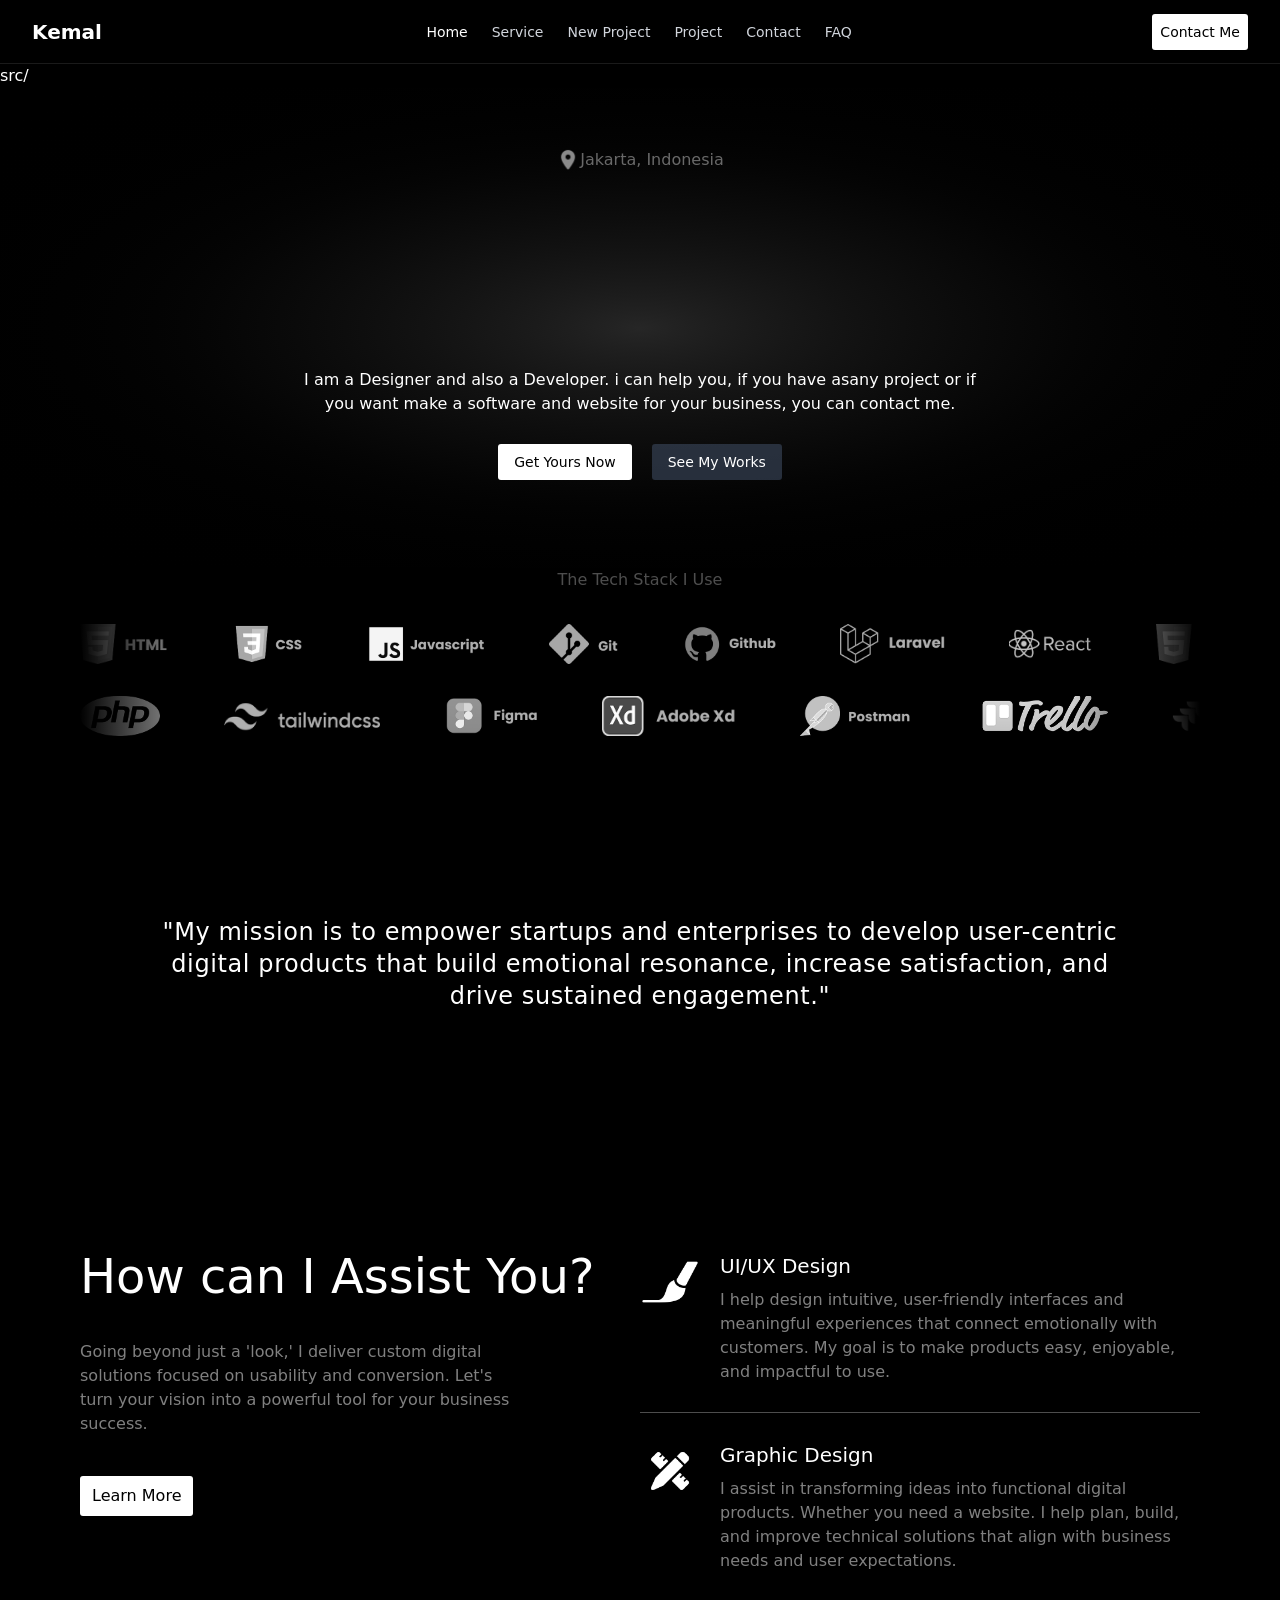
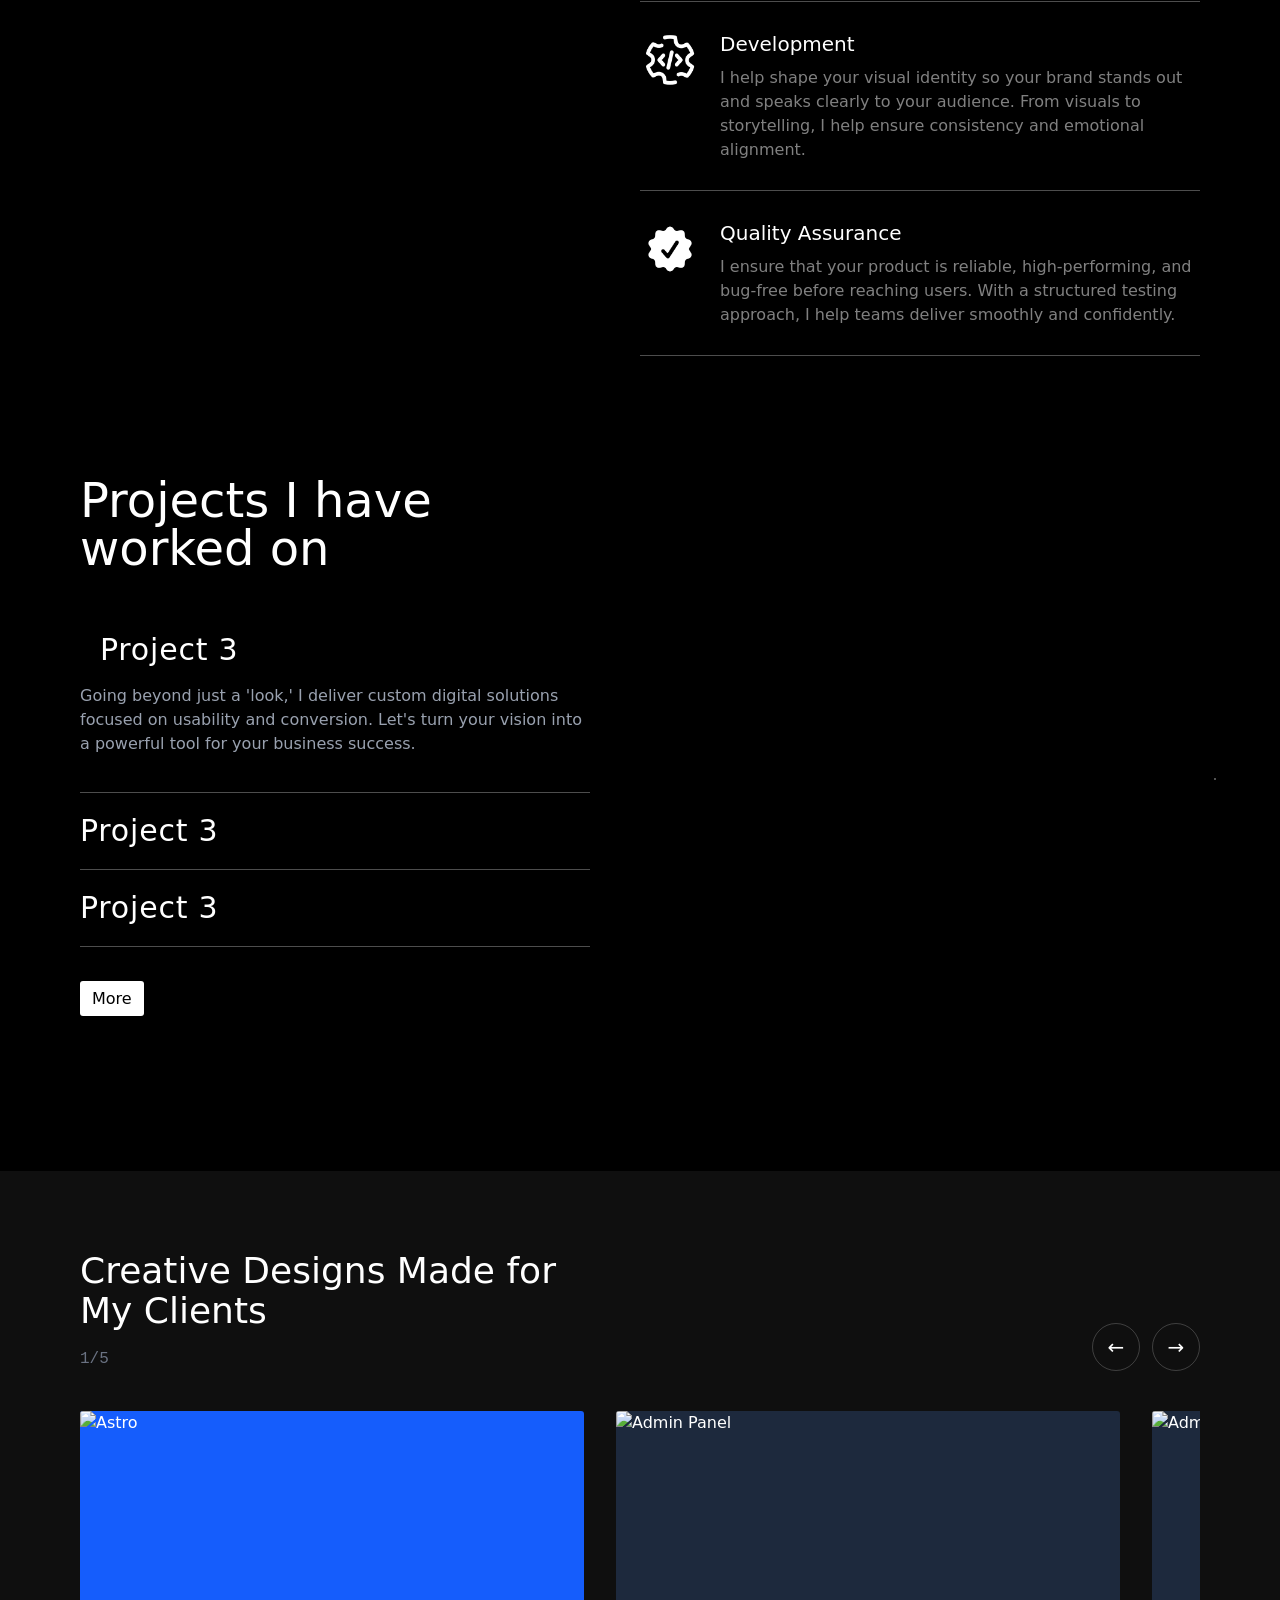
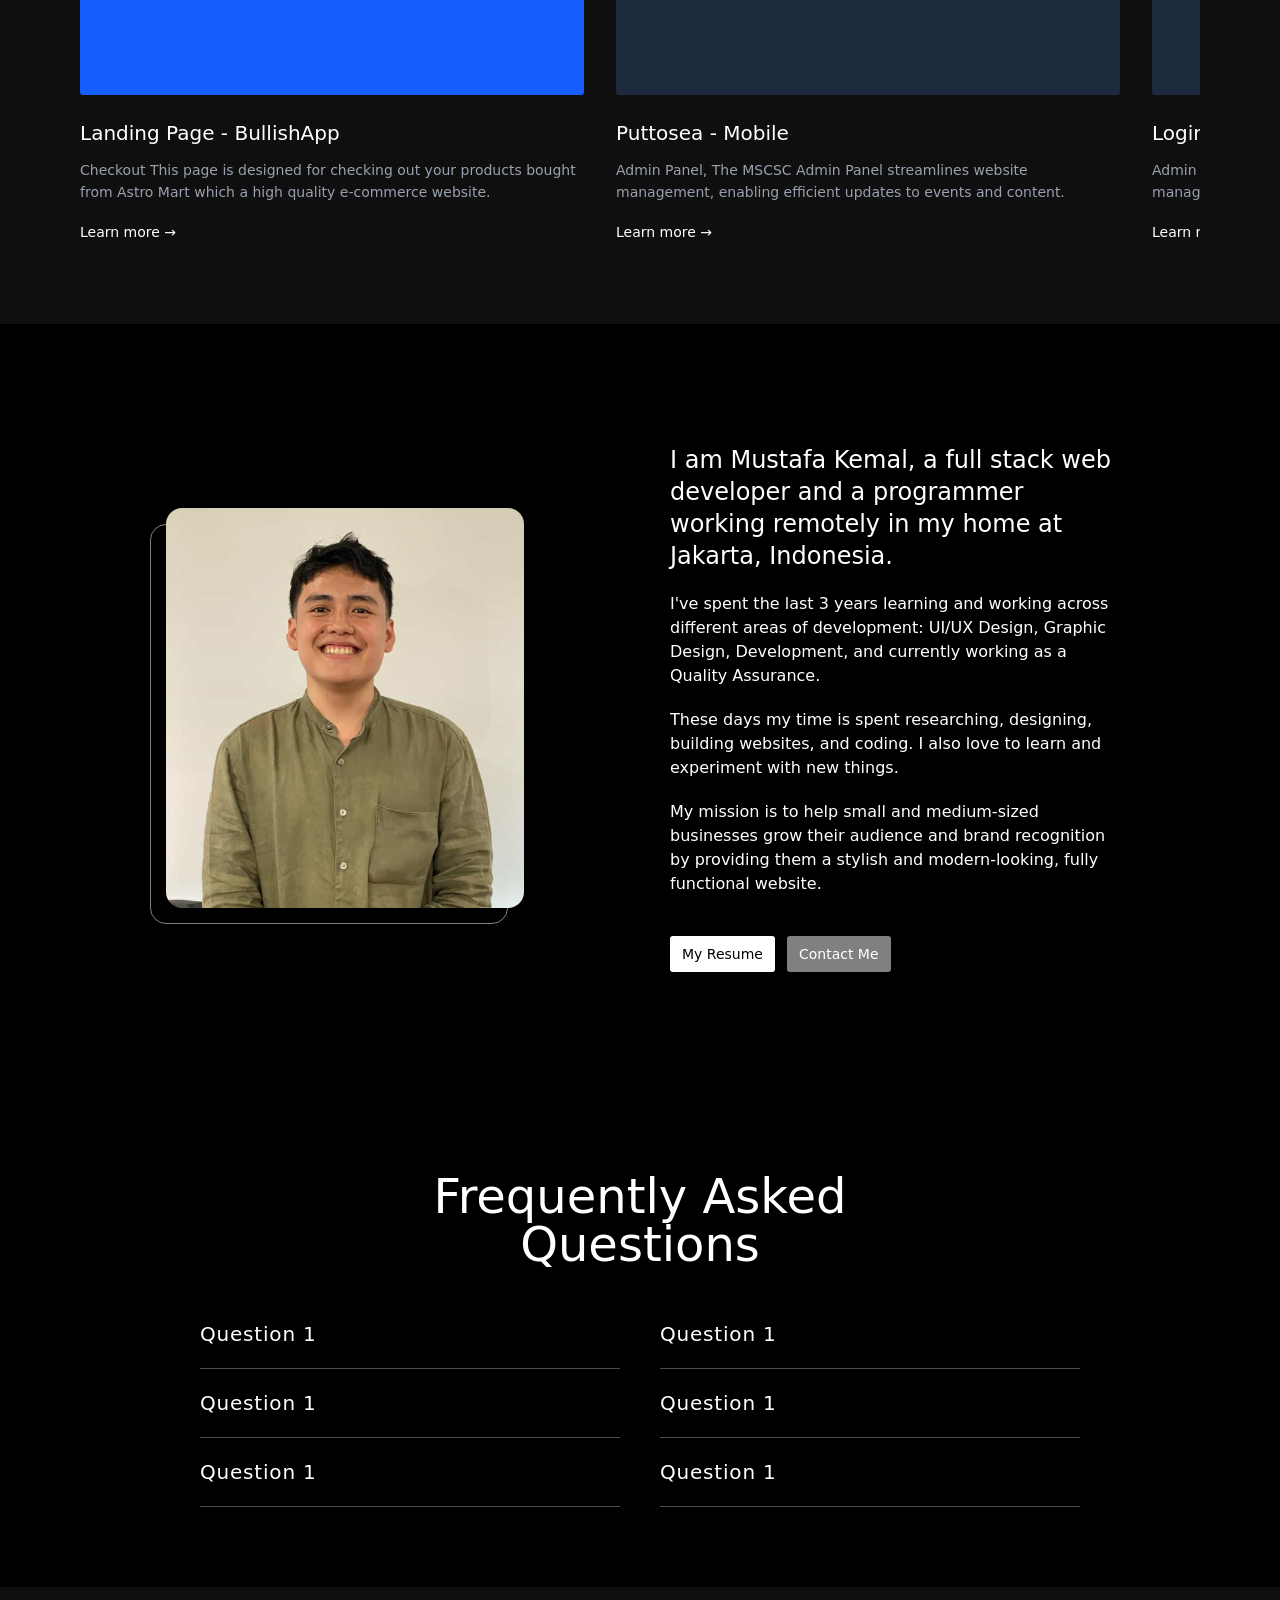
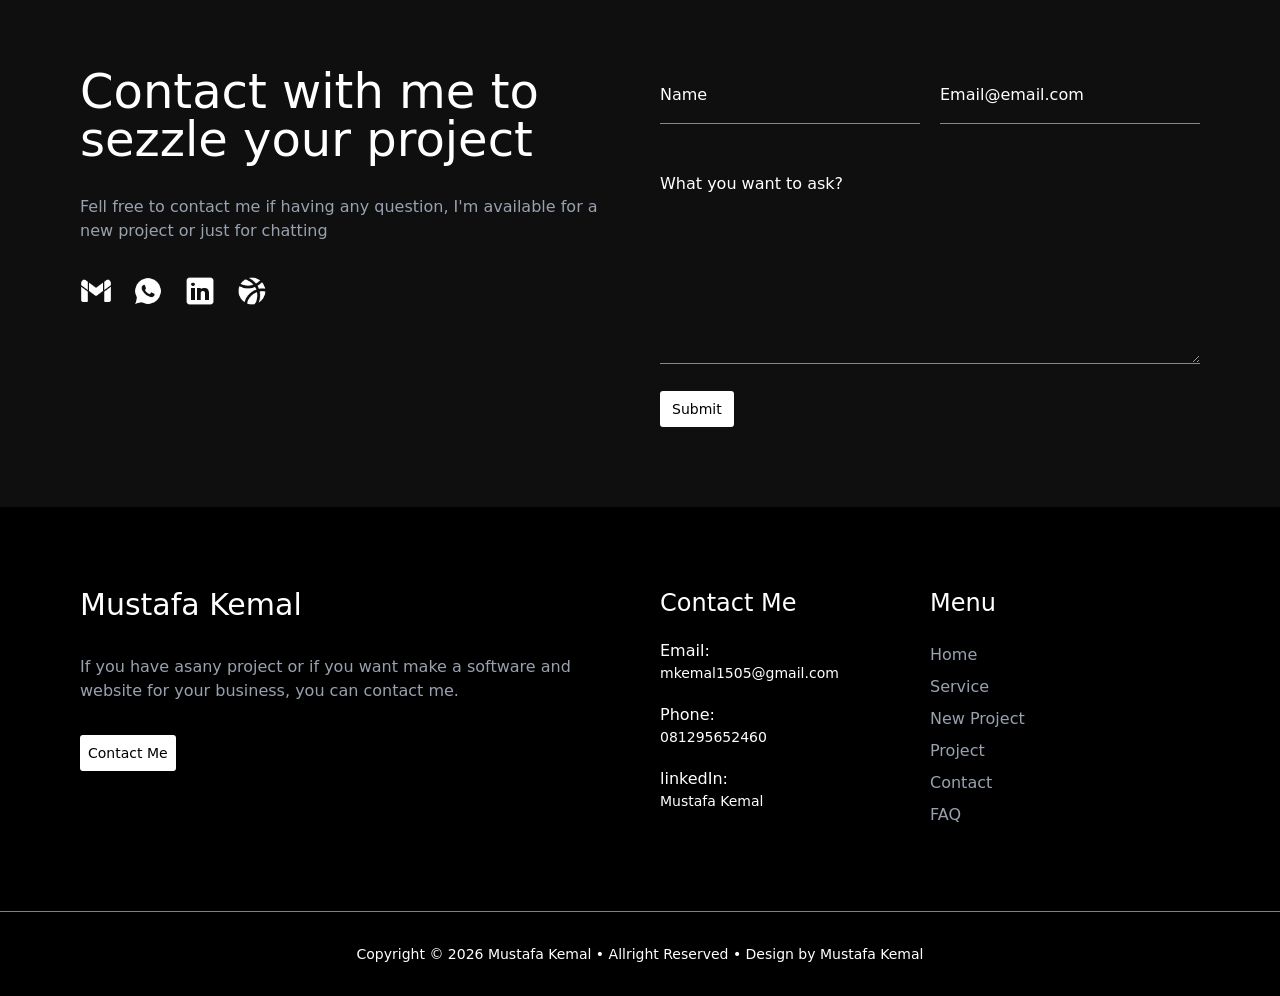
==== index.html @ a9ac3482 "memindahkan index keluar dari folder src" ====
<!doctype html>
<html>
  <head>
    <meta charset="UTF-8" />
    <meta name="viewport" content="width=device-width, initial-scale=1.0" />
    <link href="src/output.css" rel="stylesheet" />
    <link
      rel="stylesheet"
      href="/node_modules/owl.carousel/dist/assets/owl.carousel.min.css"
    />
  </head>
  <body class="bg-black text-white">
    <!-- nav -->
    <nav
      class="sticky top-0 z-20 bg-black after:pointer-events-none after:absolute after:inset-x-0 after:bottom-0 after:h-px after:bg-white/10"
    >
      <div class="mx-auto max-w-7xl px-2 sm:px-6 lg:px-8">
        <div class="relative flex h-16 items-center justify-between">
          <div class="absolute inset-y-0 left-0 flex items-center sm:hidden">
            <!-- Mobile menu button-->
            <button
              type="button"
              command="--toggle"
              commandfor="mobile-menu"
              class="relative inline-flex items-center justify-center rounded-md p-2 text-gray-400 hover:bg-white/5 hover:text-white focus:outline-2 focus:-outline-offset-1 focus:outline-indigo-500"
            >
              <span class="absolute -inset-0.5"></span>
              <span class="sr-only">Open main menu</span>
              <svg
                viewBox="0 0 24 24"
                fill="none"
                stroke="currentColor"
                stroke-width="1.5"
                data-slot="icon"
                aria-hidden="true"
                class="size-6 in-aria-expanded:hidden"
              >
                <path
                  d="M3.75 6.75h16.5M3.75 12h16.5m-16.5 5.25h16.5"
                  stroke-linecap="round"
                  stroke-linejoin="round"
                />
              </svg>
              <svg
                viewBox="0 0 24 24"
                fill="none"
                stroke="currentColor"
                stroke-width="1.5"
                data-slot="icon"
                aria-hidden="true"
                class="size-6 not-in-aria-expanded:hidden"
              >
                <path
                  d="M6 18 18 6M6 6l12 12"
                  stroke-linecap="round"
                  stroke-linejoin="round"
                />
              </svg>
            </button>
          </div>
          <div
            class="flex flex-1 items-center justify-center sm:items-center sm:justify-between"
          >
            <div
              class="flex shrink-0 items-center text-white font-bold text-xl"
            >
              Kemal
            </div>
            <div class="hidden sm:ml-6 sm:block">
              <div class="flex items-center">
                <!-- Current: "bg-gray-950/50 text-white", Default: "text-gray-300 hover:bg-white/5 hover:text-white" -->
                <a
                  href="#"
                  aria-current="page"
                  class="hover:border-b border-transparent hover:border-gray-500 px-3 py-2 text-sm font-medium text-white hover:bg-white/5 hover:text-white"
                  >Home</a
                >
                <a
                  href="#"
                  class="hover:border-b border-transparent hover:border-gray-500 px-3 py-2 text-sm font-medium text-gray-300 hover:bg-white/5 hover:text-white"
                  >Service</a
                >
                <a
                  href="#"
                  class="hover:border-b border-transparent hover:border-gray-500 px-3 py-2 text-sm font-medium text-gray-300 hover:bg-white/5 hover:text-white"
                  >New Project</a
                >
                <a
                  href="#"
                  class="hover:border-b border-transparent hover:border-gray-500 px-3 py-2 text-sm font-medium text-gray-300 hover:bg-white/5 hover:text-white"
                  >Project</a
                >
                <a
                  href="#"
                  class="hover:border-b border-transparent hover:border-gray-500 px-3 py-2 text-sm font-medium text-gray-300 hover:bg-white/5 hover:text-white"
                  >Contact</a
                >
                <a
                  href="#"
                  class="hover:border-b border-transparent hover:border-gray-500 px-3 py-2 text-sm font-medium text-gray-300 hover:bg-white/5 hover:text-white"
                  >FAQ</a
                >
              </div>
            </div>
            <button
              class="hidden sm:flex items-center justify-center px-2 py-2 text-sm rounded-[3px] bg-white text-black hover:bg-white/50 hover:text-white cursor-pointer"
            >
              Contact Me
            </button>
          </div>
        </div>
      </div>

      <el-disclosure
        id="mobile-menu"
        hidden
        class="absolute bg-black left-0 right-0 top-full z-20 block sm:hidden transition transition-discrete [--anchor-gap:--spacing(2)] data-closed:scale-95 data-closed:transform data-closed:opacity-0 data-enter:duration-100 data-enter:ease-out data-leave:duration-75 data-leave:ease-in"
      >
        <div class="space-y-1 px-2 pt-2 pb-3">
          <!-- Current: "bg-gray-950/50 text-white", Default: "text-gray-300 hover:bg-white/5 hover:text-white" -->
          <a
            href="#"
            aria-current="page"
            class="block border-b-2 border-gray-500 px-3 py-2 text-base font-medium text-white"
            >Dashboard</a
          >
          <a
            href="#"
            class="block px-3 py-2 text-base font-medium text-gray-300 hover:bg-white/5 hover:text-white"
            >Team</a
          >
          <a
            href="#"
            class="block px-3 py-2 text-base font-medium text-gray-300 hover:bg-white/5 hover:text-white"
            >Projects</a
          >
          <a
            href="#"
            class="block px-3 py-2 text-base font-medium text-gray-300 hover:bg-white/5 hover:text-white"
            >Calendar</a
          >
          <hr />
          <div
            class="rounded-[3px] text-center px-3 py-2 mt-3 bg-gray-700 text-white"
          >
            Contact Me
          </div>
        </div>
      </el-disclosure>
    </nav>
    <!-- header -->
    <header>
      src/
      <!-- Hero -->
      <section>
        <div class="bg-intro bg-radial from-white/15 to-black py-15 px-3.5">
          <div class="location flex items-center justify-center">
            <img class="h-6 w-6" src="src/images/loc.png" alt="location-icon" />
            <h5 class="opacity-40 font-light">Jakarta, Indonesia</h5>
          </div>
          <div class="intro flex flex-col justify-center w-full">
            <h1
              class="sm:text-7xl text-5xl text-center min-h-[2.5em] flex items-center justify-center"
              id="title-intro"
            ></h1>
            <p class="text-center font-thin sm:w-2xl mx-auto mt-4">
              I am a Designer and also a Developer. i can help you, if you have
              asany project or if you want make a software and website for your
              business, you can contact me.
            </p>
          </div>
          <div class="btn-cta flex justify-center gap-5 py-7">
            <button
              class="px-4 py-2 text-sm bg-white text-black rounded-[3px] hover:bg-white/70 cursor-pointer"
            >
              Get Yours Now
            </button>
            <button
              class="px-4 py-2 text-sm rounded-[3px] bg-gray-700/70 text-white hover:bg-gray-600 cursor-pointer"
            >
              See My Works
            </button>
          </div>
        </div>
      </section>
      <!-- Infinite Auto Scroll -->
      <h1 class="items-center flex justify-center opacity-30 font-light mb-8">
        The Tech Stack I Use
      </h1>
      <div
        class="relative flex space-x-16 overflow-hidden group mb-8 mx-10 sm:mx-20"
      >
        <!-- EFEK KABUR KIRI -->
        <div
          class="absolute inset-y-0 left-0 w-32 bg-linear-to-r from-black to-transparent z-10"
        ></div>
        <div
          class="carousel flex space-x-16 animate-loop-scroll group-hover:paused"
        >
          <img class="h-10 max-w-none" src="src/images/html.png" alt="" />
          <img class="h-10 max-w-none" src="src/images/css.png" alt="" />
          <img class="h-10 max-w-none" src="src/images/js.png" alt="" />
          <img class="h-10 max-w-none" src="src/images/git.png" alt="" />
          <img class="h-10 max-w-none" src="src/images/github.png" alt="" />
          <img class="h-10 max-w-none" src="src/images/laravel.png" alt="" />
          <img class="h-10 max-w-none" src="src/images/react.png" alt="" />
        </div>
        <div
          class="carousel flex space-x-16 animate-loop-scroll group-hover:paused"
        >
          <img class="h-10 max-w-none" src="src/images/html.png" alt="" />
          <img class="h-10 max-w-none" src="src/images/css.png" alt="" />
          <img class="h-10 max-w-none" src="src/images/js.png" alt="" />
          <img class="h-10 max-w-none" src="src/images/git.png" alt="" />
          <img class="h-10 max-w-none" src="src/images/github.png" alt="" />
          <img class="h-10 max-w-none" src="src/images/laravel.png" alt="" />
          <img class="h-10 max-w-none" src="src/images/react.png" alt="" />
        </div>

        <!-- EFEK KABUR KANAN -->
        <div
          class="absolute inset-y-0 right-0 w-32 bg-linear-to-l from-black to-transparent z-10"
        ></div>
      </div>
      <div
        class="relative flex space-x-16 overflow-hidden group mb-5 mx-10 sm:mx-20"
      >
        <!-- EFEK KABUR KIRI -->
        <div
          class="absolute inset-y-0 left-0 w-32 bg-linear-to-r from-black to-transparent z-10"
        ></div>
        <div
          class="carousel flex space-x-16 animate-loop-back group-hover:paused"
        >
          <img class="h-10 max-w-none" src="src/images/php.png" alt="" />
          <img class="h-10 max-w-none" src="src/images/tailwind.png" alt="" />
          <img class="h-10 max-w-none" src="src/images/figma.png" alt="" />
          <img class="h-10 max-w-none" src="src/images/xd.png" alt="" />
          <img class="h-10 max-w-none" src="src/images/postman.png" alt="" />
          <img class="h-10 max-w-none" src="src/images/trello.png" alt="" />
          <img class="h-10 max-w-none" src="src/images/jira.png" alt="" />
        </div>
        <div
          class="carousel flex space-x-16 animate-loop-back group-hover:paused"
        >
          <img class="h-10 max-w-none" src="src/images/php.png" alt="" />
          <img class="h-10 max-w-none" src="src/images/tailwind.png" alt="" />
          <img class="h-10 max-w-none" src="src/images/figma.png" alt="" />
          <img class="h-10 max-w-none" src="src/images/xd.png" alt="" />
          <img class="h-10 max-w-none" src="src/images/postman.png" alt="" />
          <img class="h-10 max-w-none" src="src/images/trello.png" alt="" />
          <img class="h-10 max-w-none" src="src/images/jira.png" alt="" />
        </div>
        <!-- EFEK KABUR KANAN -->
        <div
          class="absolute inset-y-0 right-0 w-32 bg-linear-to-l from-black to-transparent z-10"
        ></div>
      </div>
    </header>
    <!-- Purpose -->
    <section>
      <div class="flex justify-center py-15 px-15 sm:px-40 sm:py-40">
        <h1
          class="text-2xl font-extralight text-center tracking-wide text-white"
        >
          "My mission is to empower startups and enterprises to develop
          user-centric digital products that build emotional resonance, increase
          satisfaction, and drive sustained engagement."
        </h1>
      </div>
    </section>
    <!-- Services -->
    <section class="my-20">
      <article class="grid grid-cols-1 md:grid-cols-2 px-20">
        <section class="assist row-span-4">
          <h1 class="text-5xl font-medium">How can I Assist You?</h1>
          <div class="my-10">
            <p class="max-w-md mb-10 font-light text-white/50">
              Going beyond just a 'look,' I deliver custom digital solutions
              focused on usability and conversion. Let's turn your vision into a
              powerful tool for your business success.
            </p>
            <button
              class="bg-white text-black px-3 py-2 rounded-[3px] hover:bg-white/50 hover:text-white cursor-pointer"
            >
              Learn More
            </button>
          </div>
        </section>
        <section class="assist1 sm:flex gap-5 border-b border-b-white/30">
          <img
            class="h-15 mx-auto mb-4"
            src="src/images/icon/design.png"
            alt=""
          />
          <div class="desc">
            <h2 class="text-xl mb-2 text-center sm:text-start">UI/UX Design</h2>
            <p
              class="assist-desc text-center sm:text-start font-light text-white/50 mb-7"
            >
              I help design intuitive, user-friendly interfaces and meaningful
              experiences that connect emotionally with customers. My goal is to
              make products easy, enjoyable, and impactful to use.
            </p>
          </div>
        </section>
        <section class="assist2 sm:flex gap-5 border-b border-b-white/30 mt-7">
          <img
            class="h-15 mx-auto mb-4"
            src="src/images/icon/graphic.png"
            alt=""
          />
          <div class="desc">
            <h2 class="text-xl mb-2 text-center sm:text-start">
              Graphic Design
            </h2>
            <p
              class="assist-desc text-center sm:text-start font-light text-white/50 mb-7"
            >
              I assist in transforming ideas into functional digital products.
              Whether you need a website. I help plan, build, and improve
              technical solutions that align with business needs and user
              expectations.
            </p>
          </div>
        </section>
        <section class="assist3 sm:flex gap-5 border-b border-b-white/30 mt-7">
          <img class="h-15 mx-auto mb-4" src="src/images/icon/dev.png" alt="" />
          <div class="desc">
            <h2 class="text-xl mb-2 text-center sm:text-start">Development</h2>
            <p
              class="assist-desc text-center sm:text-start font-light text-white/50 mb-7"
            >
              I help shape your visual identity so your brand stands out and
              speaks clearly to your audience. From visuals to storytelling, I
              help ensure consistency and emotional alignment.
            </p>
          </div>
        </section>
        <section class="assist4 sm:flex gap-5 border-b border-b-white/30 mt-7">
          <img
            class="h-15 mx-auto mb-4"
            src="src/images/icon/qualified.png"
            alt=""
          />
          <div class="desc">
            <h2 class="text-xl mb-2 text-center sm:text-start">
              Quality Assurance
            </h2>
            <p
              class="assist-desc text-center sm:text-start font-light text-white/50 mb-7"
            >
              I ensure that your product is reliable, high-performing, and
              bug-free before reaching users. With a structured testing
              approach, I help teams deliver smoothly and confidently.
            </p>
          </div>
        </section>
      </article>
    </section>
    <!-- Project -->
    <section class="project my-30 px-20">
      <article class="grid grid-cols-1 md:grid-cols-2 gap-5">
        <section class="sm:pr-10">
          <h2 class="text-5xl font-medium mb-10">Projects I have worked on</h2>
          <ul class="list-project">
            <li class="py-5 border-b border-b-white/30">
              <!-- Area Klik -->
              <div
                class="list ml-5 cursor-pointer font-extralight tracking-wider hover:font-medium transition-all duration-300 ease-in-out"
                data-img="src/images/Desktop - 1.jpg"
              >
                <span class="text-3xl">Project 3</span>
              </div>

              <!-- Area Konten (Gunakan transition-all dan duration) -->
              <div
                class="desc overflow-hidden h-fit py-4 transition-all duration-300 ease-in-out"
              >
                <p class="text-gray-400">
                  Going beyond just a 'look,' I deliver custom digital solutions
                  focused on usability and conversion. Let's turn your vision
                  into a powerful tool for your business success.
                </p>
              </div>
            </li>
            <li class="py-5 border-b border-b-white/30">
              <!-- Area Klik -->
              <div
                class="list cursor-pointer font-extralight tracking-wider hover:font-medium transition-all duration-300 ease-in-out"
                data-img="src/images/Dribbble shot HD - 1.png"
              >
                <span class="text-3xl">Project 3</span>
              </div>

              <!-- Area Konten (Gunakan transition-all dan duration) -->
              <div
                class="desc overflow-hidden h-0 transition-all duration-300 ease-in-out"
              >
                <p class="text-gray-400">
                  Going beyond just a 'look,' I deliver custom digital solutions
                  focused on usability and conversion. Let's turn your vision
                  into a powerful tool for your business success.
                </p>
              </div>
            </li>
            <li class="py-5 border-b border-b-white/30">
              <!-- Area Klik -->
              <div
                class="list cursor-pointer font-extralight tracking-wider hover:font-medium transition-all duration-300 ease-in-out"
                data-img="src/images/dribbble_content.jpg"
              >
                <span class="text-3xl">Project 3</span>
              </div>

              <!-- Area Konten (Gunakan transition-all dan duration) -->
              <div
                class="desc overflow-hidden h-0 transition-all duration-300 ease-in-out"
              >
                <p class="text-gray-400">
                  Going beyond just a 'look,' I deliver custom digital solutions
                  focused on usability and conversion. Let's turn your vision
                  into a powerful tool for your business success.
                </p>
              </div>
            </li>
          </ul>
          <div class="my-10">
            <a href="#" class="text-black bg-white py-2 px-3 rounded-[3px]">
              More
            </a>
          </div>
        </section>
        <section class="img-project flex justify-end items-center h-full">
          <div class="relative group">
            <!-- Kotak Dekorasi di Belakang -->
            <!-- Ubah -right-4 -bottom-4 untuk mengatur posisi pergeseran kotak -->
            <div
              class="absolute -right-4 -bottom-4 w-full h-full border border-white/50 rounded-2xl transition-all duration-300 group-hover:-right-2 group-hover:-bottom-2"
            ></div>

            <!-- Gambar Utama -->
            <img
              id="main-project-img"
              class="relative z-10 rounded-2xl transition-opacity duration-300 xl:max-h-100 lg:max-h-70 md:max-h-50 object-cover"
              src="images/Desktop - 1.jpg"
              alt=""
            />
          </div>
        </section>
      </article>
    </section>
    <!-- Image Project -->
    <section class="bg-[#0f0f0f] text-white py-20 px-6 sm:px-20">
      <!-- Header: Judul & Navigasi -->
      <div class="flex justify-between items-end mb-10">
        <div>
          <h2 class="text-4xl font-medium mb-4">
            Creative Designs Made for<br />My Clients
          </h2>
          <p class="text-gray-500 font-mono">1/5</p>
        </div>
        <!-- Tombol Navigasi -->
        <div class="flex gap-3">
          <button
            id="prevBtn"
            class="w-12 h-12 rounded-full border border-white/20 flex items-center justify-center hover:bg-white hover:text-black transition-all"
          >
            <span class="text-xl">←</span>
          </button>
          <button
            id="nextBtn"
            class="w-12 h-12 rounded-full border border-white/20 flex items-center justify-center hover:bg-white hover:text-black transition-all"
          >
            <span class="text-xl">→</span>
          </button>
        </div>
      </div>

      <!-- Kontainer Carousel -->
      <div
        id="carousel-track"
        class="flex gap-8 overflow-x-auto no-scrollbar scroll-smooth snap-x snap-proximity touch-pan-x"
      >
        <!-- Item Card 1 -->
        <div class="min-w-full sm:min-w-[70%] md:min-w-[45%] snap-start group">
          <div
            class="aspect-video bg-blue-600 rounded-[3px] overflow-hidden mb-6"
          >
            <img
              src="src/images/Desktop - 1.jpg"
              class="w-full h-full object-cover group-hover:scale-105 transition-transform duration-500"
              alt="Astro"
            />
          </div>
          <h3 class="text-xl font-medium mb-3">Landing Page - BullishApp</h3>
          <p class="text-gray-400 text-sm leading-relaxed mb-4">
            Checkout This page is designed for checking out your products bought
            from Astro Mart which a high quality e-commerce website.
          </p>
          <a
            href="#"
            class="text-sm font-medium border-b border-white/40 pb-1 hover:border-white transition-all"
            >Learn more →</a
          >
        </div>

        <!-- Item Card 2 -->
        <div class="min-w-full md:min-w-[45%] snap-start group">
          <div
            class="aspect-video bg-slate-800 rounded-[3px] overflow-hidden mb-6"
          >
            <img
              src="src/images/Dribbble shot HD - 1.png"
              class="w-full h-full object-cover group-hover:scale-105 transition-transform duration-500"
              alt="Admin Panel"
            />
          </div>
          <h3 class="text-xl font-medium mb-3">Puttosea - Mobile</h3>
          <p class="text-gray-400 text-sm leading-relaxed mb-4">
            Admin Panel, The MSCSC Admin Panel streamlines website management,
            enabling efficient updates to events and content.
          </p>
          <a
            href="#"
            class="text-sm font-medium border-b border-white/40 pb-1 hover:border-white transition-all"
            >Learn more →</a
          >
        </div>
        <!-- Item Card 2 -->
        <div class="min-w-full md:min-w-[45%] snap-start group">
          <div
            class="aspect-video bg-slate-800 rounded-[3px] overflow-hidden mb-6"
          >
            <img
              src="src/images/dribbble_content.jpg"
              class="w-full h-full object-cover group-hover:scale-105 transition-transform duration-500"
              alt="Admin Panel"
            />
          </div>
          <h3 class="text-xl font-medium mb-3">Login Page - Wave Property</h3>
          <p class="text-gray-400 text-sm leading-relaxed mb-4">
            Admin Panel, The MSCSC Admin Panel streamlines website management,
            enabling efficient updates to events and content.
          </p>
          <a
            href="#"
            class="text-sm font-medium border-b border-white/40 pb-1 hover:border-white transition-all"
            >Learn more →</a
          >
        </div>

        <!-- Tambahkan Item Card lainnya di sini -->
      </div>
    </section>
    <!-- Profile -->
    <section class="grid grid-cols-1 md:grid-cols-2 py-30 px-20 gap-15">
      <article class="flex justify-center items-center">
        <div class="relative group">
          <div
            class="absolute -left-4 -bottom-4 w-full h-full border border-white/50 rounded-2xl transition-all duration-300 group-hover:-left-2 group-hover:-bottom-2"
          ></div>

          <img
            class="relative z-10 rounded-2xl hover:scale-103 transition-all duration-300 object-cover max-h-50 md:max-h-70 lg:max-h-100"
            src="src/images/profile.jpg"
            alt=""
          />
        </div>
      </article>
      <article class="lg:pr-20">
        <h3 class="text-2xl font-medium mb-5">
          I am Mustafa Kemal, a full stack web developer and a programmer
          working remotely in my home at Jakarta, Indonesia.
        </h3>
        <p class="font-extralight mb-5">
          I've spent the last 3 years learning and working across different
          areas of development: UI/UX Design, Graphic Design, Development, and
          currently working as a Quality Assurance.
        </p>
        <p class="font-extralight mb-5">
          These days my time is spent researching, designing, building websites,
          and coding. I also love to learn and experiment with new things.
        </p>
        <p class="font-extralight mb-5">
          My mission is to help small and medium-sized businesses grow their
          audience and brand recognition by providing them a stylish and
          modern-looking, fully functional website.
        </p>
        <div class="btn-profile text-sm flex gap-3 mt-10">
          <button
            class="py-2 px-3 bg-white text-black rounded-[3px] hover:bg-white/50 hover:text-white"
          >
            My Resume
          </button>
          <button
            class="py-2 px-3 bg-white/50 rounded-[3px] hover:bg-white hover:text-black"
          >
            Contact Me
          </button>
        </div>
      </article>
    </section>
    <!-- FAQs -->
    <section class="py-20">
      <article class="items-center justify-center">
        <h2 class="text-3xl md:text-5xl font-medium text-center mb-8">
          Frequently Asked <br />
          Questions
        </h2>
        <article class="faq-items">
          <div class="grid grid-cols-1 md:grid-cols-2 gap-10 px-20 lg:px-50">
            <div class="quest-1">
              <ul class="list-faq">
                <li class="py-5 border-b border-b-white/30">
                  <div
                    class="list cursor-pointer font-extralight tracking-wider hover:font-medium transition-all duration-300 ease-in-out"
                  >
                    <span class="text-xl">Question 1</span>
                  </div>
                  <div
                    class="ans overflow-hidden h-0 transition-all duration-300 ease-in-out"
                  >
                    <p class="text-gray-400">
                      Going beyond just a 'look,' I deliver custom digital
                      solutions focused on usability and conversion. Let's turn
                      your vision into a powerful tool for your business
                      success.
                    </p>
                  </div>
                </li>
              </ul>
              <ul class="list-faq">
                <li class="py-5 border-b border-b-white/30">
                  <div
                    class="list cursor-pointer font-extralight tracking-wider hover:font-medium transition-all duration-300 ease-in-out"
                  >
                    <span class="text-xl">Question 1</span>
                  </div>
                  <div
                    class="ans overflow-hidden h-0 transition-all duration-300 ease-in-out"
                  >
                    <p class="text-gray-400">
                      Going beyond just a 'look,' I deliver custom digital
                      solutions focused on usability and conversion. Let's turn
                      your vision into a powerful tool for your business
                      success.
                    </p>
                  </div>
                </li>
              </ul>
              <ul class="list-faq">
                <li class="py-5 border-b border-b-white/30">
                  <div
                    class="list cursor-pointer font-extralight tracking-wider hover:font-medium transition-all duration-300 ease-in-out"
                  >
                    <span class="text-xl">Question 1</span>
                  </div>
                  <div
                    class="ans overflow-hidden h-0 transition-all duration-300 ease-in-out"
                  >
                    <p class="text-gray-400">
                      Going beyond just a 'look,' I deliver custom digital
                      solutions focused on usability and conversion. Let's turn
                      your vision into a powerful tool for your business
                      success.
                    </p>
                  </div>
                </li>
              </ul>
            </div>
            <div class="quest-2">
              <ul class="list-faq">
                <li class="py-5 border-b border-b-white/30">
                  <div
                    class="list cursor-pointer font-extralight tracking-wider hover:font-medium transition-all duration-300 ease-in-out"
                  >
                    <span class="text-xl">Question 1</span>
                  </div>
                  <div
                    class="ans overflow-hidden h-0 transition-all duration-300 ease-in-out"
                  >
                    <p class="text-gray-400">
                      Going beyond just a 'look,' I deliver custom digital
                      solutions focused on usability and conversion. Let's turn
                      your vision into a powerful tool for your business
                      success.
                    </p>
                  </div>
                </li>
              </ul>
              <ul class="list-faq">
                <li class="py-5 border-b border-b-white/30">
                  <div
                    class="list cursor-pointer font-extralight tracking-wider hover:font-medium transition-all duration-300 ease-in-out"
                  >
                    <span class="text-xl">Question 1</span>
                  </div>
                  <div
                    class="ans overflow-hidden h-0 transition-all duration-300 ease-in-out"
                  >
                    <p class="text-gray-400">
                      Going beyond just a 'look,' I deliver custom digital
                      solutions focused on usability and conversion. Let's turn
                      your vision into a powerful tool for your business
                      success.
                    </p>
                  </div>
                </li>
              </ul>
              <ul class="list-faq">
                <li class="py-5 border-b border-b-white/30">
                  <div
                    class="list cursor-pointer font-extralight tracking-wider hover:font-medium transition-all duration-300 ease-in-out"
                  >
                    <span class="text-xl">Question 1</span>
                  </div>
                  <div
                    class="ans overflow-hidden h-0 transition-all duration-300 ease-in-out"
                  >
                    <p class="text-gray-400">
                      Going beyond just a 'look,' I deliver custom digital
                      solutions focused on usability and conversion. Let's turn
                      your vision into a powerful tool for your business
                      success.
                    </p>
                  </div>
                </li>
              </ul>
            </div>
          </div>
        </article>
      </article>
    </section>
    <!-- Contact -->
    <section
      class="bg-[#0f0f0f] grid grid-cols-1 md:grid-cols-2 py-20 px-20 gap-10"
    >
      <article class="contact-title">
        <h2 class="text-5xl font-medium mb-8">
          Contact with me to sezzle your project
        </h2>
        <p class="text-gray-400 mb-8">
          Fell free to contact me if having any question, I'm available for a
          new project or just for chatting
        </p>
        <div class="icon-contact flex gap-5">
          <a href="#">
            <img
              class="h-8 hover:scale-110"
              src="src/images/icon/gmail.png"
              alt=""
            />
          </a>
          <a href="">
            <img
              class="h-8 hover:scale-110"
              src="src/images/icon/wa.png"
              alt=""
            />
          </a>
          <a href="">
            <img
              class="h-8 hover:scale-110"
              src="src/images/icon/linkedin.png"
              alt=""
            />
          </a>
          <a href="">
            <img
              class="h-8 hover:scale-110"
              src="src/images/icon/dribbble.png"
              alt=""
            />
          </a>
        </div>
      </article>
      <article class="form-contact">
        <div class="grid grid-cols-1 md:grid-cols-2 gap-5 mb-8">
          <input
            class="border-b border-b-white/50 py-4 focus:outline-none"
            type="text"
            placeholder="Name"
          />
          <input
            class="border-b border-b-white/50 py-4 focus:outline-none"
            type="text"
            placeholder="Email@email.com"
          />
        </div>
        <textarea
          class="w-full h-52 border-b border-b-white/50 py-4 focus:outline-none mb-5"
          placeholder="What you want to ask?"
        ></textarea>
        <button
          class="py-2 px-3 text-sm bg-white text-black hover:bg-white/50 hover:text-white rounded-[3px]"
        >
          Submit
        </button>
      </article>
    </section>
    <!-- footer -->
    <footer class="">
      <article class="grid grid-cols-1 md:grid-cols-2 px-20 py-20 gap-10">
        <div class="footer-left">
          <h2 class="text-3xl font-medium mb-8">Mustafa Kemal</h2>
          <p class="text-gray-400 mb-8">
            If you have asany project or if you want make a software and website
            for your business, you can contact me.
          </p>
          <button
            class="items-center justify-center px-2 py-2 text-sm rounded-[3px] bg-white text-black hover:bg-white/50 hover:text-white cursor-pointer"
          >
            Contact Me
          </button>
        </div>
        <div class="footer-right">
          <div class="grid grid-cols-1 lg:grid-cols-2">
            <div class="left">
              <h3 class="text-2xl mb-5">Contact Me</h3>
              <div class="email mb-5">
                <h4>Email:</h4>
                <p class="text-sm font-extralight">mkemal1505@gmail.com</p>
              </div>
              <div class="phone mb-5">
                <h4>Phone:</h4>
                <p class="text-sm font-extralight">081295652460</p>
              </div>
              <div class="email mb-5">
                <h4>linkedIn:</h4>
                <p class="text-sm font-extralight">Mustafa Kemal</p>
              </div>
            </div>
            <div class="right menu">
              <h3 class="text-2xl mb-5">Menu</h3>
              <ul class="font-extralight text-gray-400">
                <li class="hover:font-medium hover:text-white py-1">
                  <a href="#">Home</a>
                </li>
                <li class="hover:font-medium hover:text-white py-1">
                  <a href="#">Service</a>
                </li>
                <li class="hover:font-medium hover:text-white py-1">
                  <a href="#">New Project</a>
                </li>
                <li class="hover:font-medium hover:text-white py-1">
                  <a href="#">Project</a>
                </li>
                <li class="hover:font-medium hover:text-white py-1">
                  <a href="#">Contact</a>
                </li>
                <li class="hover:font-medium hover:text-white py-1">
                  <a href="#">FAQ</a>
                </li>
              </ul>
            </div>
          </div>
        </div>
      </article>
      <div class="copyright py-8 border-t border-t-white/50">
        <p class="text-center font-extralight text-sm">
          <strong>Copyright © 2026 Mustafa Kemal</strong> • Allright Reserved •
          Design by Mustafa Kemal
        </p>
      </div>
    </footer>
    <script
      src="https://cdn.jsdelivr.net/npm/@tailwindplus/elements@1"
      type="module"
    ></script>
    <script src="https://unpkg.com/typewriter-effect@latest/dist/core.js"></script>
    <script src="https://cdnjs.cloudflare.com/ajax/libs/jquery/3.5.1/jquery.min.js"></script>
    <script src="https://cdnjs.cloudflare.com/ajax/libs/OwlCarousel2/2.3.4/owl.carousel.min.js"></script>
    <script src="/src/script/script.js"></script>
  </body>
</html>
---- src/output.css ----
/*! tailwindcss v4.2.2 | MIT License | https://tailwindcss.com */
@layer properties;
@layer theme, base, components, utilities;
@layer theme {
  :root, :host {
    --font-sans: ui-sans-serif, system-ui, sans-serif, "Apple Color Emoji",
      "Segoe UI Emoji", "Segoe UI Symbol", "Noto Color Emoji";
    --font-mono: ui-monospace, SFMono-Regular, Menlo, Monaco, Consolas, "Liberation Mono",
      "Courier New", monospace;
    --color-blue-600: oklch(54.6% 0.245 262.881);
    --color-indigo-500: oklch(58.5% 0.233 277.117);
    --color-slate-800: oklch(27.9% 0.041 260.031);
    --color-gray-300: oklch(87.2% 0.01 258.338);
    --color-gray-400: oklch(70.7% 0.022 261.325);
    --color-gray-500: oklch(55.1% 0.027 264.364);
    --color-gray-600: oklch(44.6% 0.03 256.802);
    --color-gray-700: oklch(37.3% 0.034 259.733);
    --color-gray-950: oklch(13% 0.028 261.692);
    --color-black: #000;
    --color-white: #fff;
    --spacing: 0.25rem;
    --container-md: 28rem;
    --container-2xl: 42rem;
    --container-7xl: 80rem;
    --text-sm: 0.875rem;
    --text-sm--line-height: calc(1.25 / 0.875);
    --text-base: 1rem;
    --text-base--line-height: calc(1.5 / 1);
    --text-xl: 1.25rem;
    --text-xl--line-height: calc(1.75 / 1.25);
    --text-2xl: 1.5rem;
    --text-2xl--line-height: calc(2 / 1.5);
    --text-3xl: 1.875rem;
    --text-3xl--line-height: calc(2.25 / 1.875);
    --text-4xl: 2.25rem;
    --text-4xl--line-height: calc(2.5 / 2.25);
    --text-5xl: 3rem;
    --text-5xl--line-height: 1;
    --text-7xl: 4.5rem;
    --text-7xl--line-height: 1;
    --font-weight-thin: 100;
    --font-weight-extralight: 200;
    --font-weight-light: 300;
    --font-weight-medium: 500;
    --font-weight-bold: 700;
    --tracking-wide: 0.025em;
    --tracking-wider: 0.05em;
    --leading-relaxed: 1.625;
    --radius-md: 0.375rem;
    --radius-2xl: 1rem;
    --ease-in: cubic-bezier(0.4, 0, 1, 1);
    --ease-out: cubic-bezier(0, 0, 0.2, 1);
    --ease-in-out: cubic-bezier(0.4, 0, 0.2, 1);
    --aspect-video: 16 / 9;
    --default-transition-duration: 150ms;
    --default-transition-timing-function: cubic-bezier(0.4, 0, 0.2, 1);
    --default-font-family: var(--font-sans);
    --default-mono-font-family: var(--font-mono);
    --animate-loop-scroll: loop-scroll 50s linear infinite;
    --animate-loop-back: loop-back 50s linear infinite;
  }
}
@layer base {
  *, ::after, ::before, ::backdrop, ::file-selector-button {
    box-sizing: border-box;
    margin: 0;
    padding: 0;
    border: 0 solid;
  }
  html, :host {
    line-height: 1.5;
    -webkit-text-size-adjust: 100%;
    tab-size: 4;
    font-family: var(--default-font-family, ui-sans-serif, system-ui, sans-serif, "Apple Color Emoji", "Segoe UI Emoji", "Segoe UI Symbol", "Noto Color Emoji");
    font-feature-settings: var(--default-font-feature-settings, normal);
    font-variation-settings: var(--default-font-variation-settings, normal);
    -webkit-tap-highlight-color: transparent;
  }
  hr {
    height: 0;
    color: inherit;
    border-top-width: 1px;
  }
  abbr:where([title]) {
    -webkit-text-decoration: underline dotted;
    text-decoration: underline dotted;
  }
  h1, h2, h3, h4, h5, h6 {
    font-size: inherit;
    font-weight: inherit;
  }
  a {
    color: inherit;
    -webkit-text-decoration: inherit;
    text-decoration: inherit;
  }
  b, strong {
    font-weight: bolder;
  }
  code, kbd, samp, pre {
    font-family: var(--default-mono-font-family, ui-monospace, SFMono-Regular, Menlo, Monaco, Consolas, "Liberation Mono", "Courier New", monospace);
    font-feature-settings: var(--default-mono-font-feature-settings, normal);
    font-variation-settings: var(--default-mono-font-variation-settings, normal);
    font-size: 1em;
  }
  small {
    font-size: 80%;
  }
  sub, sup {
    font-size: 75%;
    line-height: 0;
    position: relative;
    vertical-align: baseline;
  }
  sub {
    bottom: -0.25em;
  }
  sup {
    top: -0.5em;
  }
  table {
    text-indent: 0;
    border-color: inherit;
    border-collapse: collapse;
  }
  :-moz-focusring {
    outline: auto;
  }
  progress {
    vertical-align: baseline;
  }
  summary {
    display: list-item;
  }
  ol, ul, menu {
    list-style: none;
  }
  img, svg, video, canvas, audio, iframe, embed, object {
    display: block;
    vertical-align: middle;
  }
  img, video {
    max-width: 100%;
    height: auto;
  }
  button, input, select, optgroup, textarea, ::file-selector-button {
    font: inherit;
    font-feature-settings: inherit;
    font-variation-settings: inherit;
    letter-spacing: inherit;
    color: inherit;
    border-radius: 0;
    background-color: transparent;
    opacity: 1;
  }
  :where(select:is([multiple], [size])) optgroup {
    font-weight: bolder;
  }
  :where(select:is([multiple], [size])) optgroup option {
    padding-inline-start: 20px;
  }
  ::file-selector-button {
    margin-inline-end: 4px;
  }
  ::placeholder {
    opacity: 1;
  }
  @supports (not (-webkit-appearance: -apple-pay-button))  or (contain-intrinsic-size: 1px) {
    ::placeholder {
      color: currentcolor;
      @supports (color: color-mix(in lab, red, red)) {
        color: color-mix(in oklab, currentcolor 50%, transparent);
      }
    }
  }
  textarea {
    resize: vertical;
  }
  ::-webkit-search-decoration {
    -webkit-appearance: none;
  }
  ::-webkit-date-and-time-value {
    min-height: 1lh;
    text-align: inherit;
  }
  ::-webkit-datetime-edit {
    display: inline-flex;
  }
  ::-webkit-datetime-edit-fields-wrapper {
    padding: 0;
  }
  ::-webkit-datetime-edit, ::-webkit-datetime-edit-year-field, ::-webkit-datetime-edit-month-field, ::-webkit-datetime-edit-day-field, ::-webkit-datetime-edit-hour-field, ::-webkit-datetime-edit-minute-field, ::-webkit-datetime-edit-second-field, ::-webkit-datetime-edit-millisecond-field, ::-webkit-datetime-edit-meridiem-field {
    padding-block: 0;
  }
  ::-webkit-calendar-picker-indicator {
    line-height: 1;
  }
  :-moz-ui-invalid {
    box-shadow: none;
  }
  button, input:where([type="button"], [type="reset"], [type="submit"]), ::file-selector-button {
    appearance: button;
  }
  ::-webkit-inner-spin-button, ::-webkit-outer-spin-button {
    height: auto;
  }
  [hidden]:where(:not([hidden="until-found"])) {
    display: none !important;
  }
}
@layer utilities {
  .sr-only {
    position: absolute;
    width: 1px;
    height: 1px;
    padding: 0;
    margin: -1px;
    overflow: hidden;
    clip-path: inset(50%);
    white-space: nowrap;
    border-width: 0;
  }
  .absolute {
    position: absolute;
  }
  .relative {
    position: relative;
  }
  .sticky {
    position: sticky;
  }
  .-inset-0\.5 {
    inset: calc(var(--spacing) * -0.5);
  }
  .inset-y-0 {
    inset-block: calc(var(--spacing) * 0);
  }
  .top-0 {
    top: calc(var(--spacing) * 0);
  }
  .top-full {
    top: 100%;
  }
  .-right-4 {
    right: calc(var(--spacing) * -4);
  }
  .right-0 {
    right: calc(var(--spacing) * 0);
  }
  .-bottom-4 {
    bottom: calc(var(--spacing) * -4);
  }
  .-left-4 {
    left: calc(var(--spacing) * -4);
  }
  .left-0 {
    left: calc(var(--spacing) * 0);
  }
  .z-10 {
    z-index: 10;
  }
  .z-20 {
    z-index: 20;
  }
  .row-span-4 {
    grid-row: span 4 / span 4;
  }
  .mx-10 {
    margin-inline: calc(var(--spacing) * 10);
  }
  .mx-auto {
    margin-inline: auto;
  }
  .my-10 {
    margin-block: calc(var(--spacing) * 10);
  }
  .my-20 {
    margin-block: calc(var(--spacing) * 20);
  }
  .my-30 {
    margin-block: calc(var(--spacing) * 30);
  }
  .mt-3 {
    margin-top: calc(var(--spacing) * 3);
  }
  .mt-4 {
    margin-top: calc(var(--spacing) * 4);
  }
  .mt-7 {
    margin-top: calc(var(--spacing) * 7);
  }
  .mt-10 {
    margin-top: calc(var(--spacing) * 10);
  }
  .mt-20 {
    margin-top: calc(var(--spacing) * 20);
  }
  .mb-2 {
    margin-bottom: calc(var(--spacing) * 2);
  }
  .mb-3 {
    margin-bottom: calc(var(--spacing) * 3);
  }
  .mb-4 {
    margin-bottom: calc(var(--spacing) * 4);
  }
  .mb-5 {
    margin-bottom: calc(var(--spacing) * 5);
  }
  .mb-6 {
    margin-bottom: calc(var(--spacing) * 6);
  }
  .mb-7 {
    margin-bottom: calc(var(--spacing) * 7);
  }
  .mb-8 {
    margin-bottom: calc(var(--spacing) * 8);
  }
  .mb-10 {
    margin-bottom: calc(var(--spacing) * 10);
  }
  .ml-0 {
    margin-left: calc(var(--spacing) * 0);
  }
  .ml-5 {
    margin-left: calc(var(--spacing) * 5);
  }
  .no-scrollbar {
    scrollbar-width: none;
    &::-webkit-scrollbar {
      display: none;
    }
  }
  .block {
    display: block;
  }
  .flex {
    display: flex;
  }
  .grid {
    display: grid;
  }
  .hidden {
    display: none;
  }
  .inline-flex {
    display: inline-flex;
  }
  .aspect-video {
    aspect-ratio: var(--aspect-video);
  }
  .size-6 {
    width: calc(var(--spacing) * 6);
    height: calc(var(--spacing) * 6);
  }
  .h-0 {
    height: calc(var(--spacing) * 0);
  }
  .h-6 {
    height: calc(var(--spacing) * 6);
  }
  .h-8 {
    height: calc(var(--spacing) * 8);
  }
  .h-10 {
    height: calc(var(--spacing) * 10);
  }
  .h-12 {
    height: calc(var(--spacing) * 12);
  }
  .h-15 {
    height: calc(var(--spacing) * 15);
  }
  .h-16 {
    height: calc(var(--spacing) * 16);
  }
  .h-52 {
    height: calc(var(--spacing) * 52);
  }
  .h-auto {
    height: auto;
  }
  .h-fit {
    height: fit-content;
  }
  .h-full {
    height: 100%;
  }
  .max-h-50 {
    max-height: calc(var(--spacing) * 50);
  }
  .min-h-\[2\.5em\] {
    min-height: 2.5em;
  }
  .w-6 {
    width: calc(var(--spacing) * 6);
  }
  .w-12 {
    width: calc(var(--spacing) * 12);
  }
  .w-32 {
    width: calc(var(--spacing) * 32);
  }
  .w-full {
    width: 100%;
  }
  .max-w-7xl {
    max-width: var(--container-7xl);
  }
  .max-w-md {
    max-width: var(--container-md);
  }
  .max-w-none {
    max-width: none;
  }
  .min-w-full {
    min-width: 100%;
  }
  .flex-1 {
    flex: 1;
  }
  .shrink-0 {
    flex-shrink: 0;
  }
  .grow {
    flex-grow: 1;
  }
  .animate-loop-back {
    animation: var(--animate-loop-back);
  }
  .animate-loop-scroll {
    animation: var(--animate-loop-scroll);
  }
  .cursor-pointer {
    cursor: pointer;
  }
  .touch-pan-x {
    --tw-pan-x: pan-x;
    touch-action: var(--tw-pan-x,) var(--tw-pan-y,) var(--tw-pinch-zoom,);
  }
  .snap-x {
    scroll-snap-type: x var(--tw-scroll-snap-strictness);
  }
  .snap-proximity {
    --tw-scroll-snap-strictness: proximity;
  }
  .snap-start {
    scroll-snap-align: start;
  }
  .grid-cols-1 {
    grid-template-columns: repeat(1, minmax(0, 1fr));
  }
  .grid-cols-2 {
    grid-template-columns: repeat(2, minmax(0, 1fr));
  }
  .flex-col {
    flex-direction: column;
  }
  .items-center {
    align-items: center;
  }
  .items-end {
    align-items: flex-end;
  }
  .justify-between {
    justify-content: space-between;
  }
  .justify-center {
    justify-content: center;
  }
  .justify-end {
    justify-content: flex-end;
  }
  .gap-3 {
    gap: calc(var(--spacing) * 3);
  }
  .gap-5 {
    gap: calc(var(--spacing) * 5);
  }
  .gap-8 {
    gap: calc(var(--spacing) * 8);
  }
  .gap-10 {
    gap: calc(var(--spacing) * 10);
  }
  .gap-15 {
    gap: calc(var(--spacing) * 15);
  }
  .space-y-1 {
    :where(& > :not(:last-child)) {
      --tw-space-y-reverse: 0;
      margin-block-start: calc(calc(var(--spacing) * 1) * var(--tw-space-y-reverse));
      margin-block-end: calc(calc(var(--spacing) * 1) * calc(1 - var(--tw-space-y-reverse)));
    }
  }
  .space-x-16 {
    :where(& > :not(:last-child)) {
      --tw-space-x-reverse: 0;
      margin-inline-start: calc(calc(var(--spacing) * 16) * var(--tw-space-x-reverse));
      margin-inline-end: calc(calc(var(--spacing) * 16) * calc(1 - var(--tw-space-x-reverse)));
    }
  }
  .overflow-hidden {
    overflow: hidden;
  }
  .overflow-x-auto {
    overflow-x: auto;
  }
  .scroll-smooth {
    scroll-behavior: smooth;
  }
  .rounded-2xl {
    border-radius: var(--radius-2xl);
  }
  .rounded-\[3px\] {
    border-radius: 3px;
  }
  .rounded-full {
    border-radius: calc(infinity * 1px);
  }
  .rounded-md {
    border-radius: var(--radius-md);
  }
  .border {
    border-style: var(--tw-border-style);
    border-width: 1px;
  }
  .border-t {
    border-top-style: var(--tw-border-style);
    border-top-width: 1px;
  }
  .border-r {
    border-right-style: var(--tw-border-style);
    border-right-width: 1px;
  }
  .border-b {
    border-bottom-style: var(--tw-border-style);
    border-bottom-width: 1px;
  }
  .border-b-2 {
    border-bottom-style: var(--tw-border-style);
    border-bottom-width: 2px;
  }
  .border-gray-500 {
    border-color: var(--color-gray-500);
  }
  .border-transparent {
    border-color: transparent;
  }
  .border-white\/20 {
    border-color: color-mix(in srgb, #fff 20%, transparent);
    @supports (color: color-mix(in lab, red, red)) {
      border-color: color-mix(in oklab, var(--color-white) 20%, transparent);
    }
  }
  .border-white\/40 {
    border-color: color-mix(in srgb, #fff 40%, transparent);
    @supports (color: color-mix(in lab, red, red)) {
      border-color: color-mix(in oklab, var(--color-white) 40%, transparent);
    }
  }
  .border-white\/50 {
    border-color: color-mix(in srgb, #fff 50%, transparent);
    @supports (color: color-mix(in lab, red, red)) {
      border-color: color-mix(in oklab, var(--color-white) 50%, transparent);
    }
  }
  .border-t-white\/50 {
    border-top-color: color-mix(in srgb, #fff 50%, transparent);
    @supports (color: color-mix(in lab, red, red)) {
      border-top-color: color-mix(in oklab, var(--color-white) 50%, transparent);
    }
  }
  .border-r-white\/50 {
    border-right-color: color-mix(in srgb, #fff 50%, transparent);
    @supports (color: color-mix(in lab, red, red)) {
      border-right-color: color-mix(in oklab, var(--color-white) 50%, transparent);
    }
  }
  .border-b-white\/30 {
    border-bottom-color: color-mix(in srgb, #fff 30%, transparent);
    @supports (color: color-mix(in lab, red, red)) {
      border-bottom-color: color-mix(in oklab, var(--color-white) 30%, transparent);
    }
  }
  .border-b-white\/50 {
    border-bottom-color: color-mix(in srgb, #fff 50%, transparent);
    @supports (color: color-mix(in lab, red, red)) {
      border-bottom-color: color-mix(in oklab, var(--color-white) 50%, transparent);
    }
  }
  .bg-\[\#0f0f0f\] {
    background-color: #0f0f0f;
  }
  .bg-black {
    background-color: var(--color-black);
  }
  .bg-blue-600 {
    background-color: var(--color-blue-600);
  }
  .bg-gray-700 {
    background-color: var(--color-gray-700);
  }
  .bg-gray-700\/70 {
    background-color: color-mix(in srgb, oklch(37.3% 0.034 259.733) 70%, transparent);
    @supports (color: color-mix(in lab, red, red)) {
      background-color: color-mix(in oklab, var(--color-gray-700) 70%, transparent);
    }
  }
  .bg-gray-950\/50 {
    background-color: color-mix(in srgb, oklch(13% 0.028 261.692) 50%, transparent);
    @supports (color: color-mix(in lab, red, red)) {
      background-color: color-mix(in oklab, var(--color-gray-950) 50%, transparent);
    }
  }
  .bg-slate-800 {
    background-color: var(--color-slate-800);
  }
  .bg-white {
    background-color: var(--color-white);
  }
  .bg-white\/50 {
    background-color: color-mix(in srgb, #fff 50%, transparent);
    @supports (color: color-mix(in lab, red, red)) {
      background-color: color-mix(in oklab, var(--color-white) 50%, transparent);
    }
  }
  .bg-linear-to-l {
    --tw-gradient-position: to left;
    @supports (background-image: linear-gradient(in lab, red, red)) {
      --tw-gradient-position: to left in oklab;
    }
    background-image: linear-gradient(var(--tw-gradient-stops));
  }
  .bg-linear-to-r {
    --tw-gradient-position: to right;
    @supports (background-image: linear-gradient(in lab, red, red)) {
      --tw-gradient-position: to right in oklab;
    }
    background-image: linear-gradient(var(--tw-gradient-stops));
  }
  .bg-radial {
    --tw-gradient-position: in oklab;
    background-image: radial-gradient(var(--tw-gradient-stops));
  }
  .from-black {
    --tw-gradient-from: var(--color-black);
    --tw-gradient-stops: var(--tw-gradient-via-stops, var(--tw-gradient-position), var(--tw-gradient-from) var(--tw-gradient-from-position), var(--tw-gradient-to) var(--tw-gradient-to-position));
  }
  .from-white\/15 {
    --tw-gradient-from: color-mix(in srgb, #fff 15%, transparent);
    @supports (color: color-mix(in lab, red, red)) {
      --tw-gradient-from: color-mix(in oklab, var(--color-white) 15%, transparent);
    }
    --tw-gradient-stops: var(--tw-gradient-via-stops, var(--tw-gradient-position), var(--tw-gradient-from) var(--tw-gradient-from-position), var(--tw-gradient-to) var(--tw-gradient-to-position));
  }
  .to-black {
    --tw-gradient-to: var(--color-black);
    --tw-gradient-stops: var(--tw-gradient-via-stops, var(--tw-gradient-position), var(--tw-gradient-from) var(--tw-gradient-from-position), var(--tw-gradient-to) var(--tw-gradient-to-position));
  }
  .to-transparent {
    --tw-gradient-to: transparent;
    --tw-gradient-stops: var(--tw-gradient-via-stops, var(--tw-gradient-position), var(--tw-gradient-from) var(--tw-gradient-from-position), var(--tw-gradient-to) var(--tw-gradient-to-position));
  }
  .object-cover {
    object-fit: cover;
  }
  .p-2 {
    padding: calc(var(--spacing) * 2);
  }
  .px-2 {
    padding-inline: calc(var(--spacing) * 2);
  }
  .px-3 {
    padding-inline: calc(var(--spacing) * 3);
  }
  .px-3\.5 {
    padding-inline: calc(var(--spacing) * 3.5);
  }
  .px-4 {
    padding-inline: calc(var(--spacing) * 4);
  }
  .px-6 {
    padding-inline: calc(var(--spacing) * 6);
  }
  .px-15 {
    padding-inline: calc(var(--spacing) * 15);
  }
  .px-20 {
    padding-inline: calc(var(--spacing) * 20);
  }
  .py-1 {
    padding-block: calc(var(--spacing) * 1);
  }
  .py-2 {
    padding-block: calc(var(--spacing) * 2);
  }
  .py-3 {
    padding-block: calc(var(--spacing) * 3);
  }
  .py-4 {
    padding-block: calc(var(--spacing) * 4);
  }
  .py-5 {
    padding-block: calc(var(--spacing) * 5);
  }
  .py-7 {
    padding-block: calc(var(--spacing) * 7);
  }
  .py-8 {
    padding-block: calc(var(--spacing) * 8);
  }
  .py-15 {
    padding-block: calc(var(--spacing) * 15);
  }
  .py-20 {
    padding-block: calc(var(--spacing) * 20);
  }
  .py-30 {
    padding-block: calc(var(--spacing) * 30);
  }
  .pt-2 {
    padding-top: calc(var(--spacing) * 2);
  }
  .pb-1 {
    padding-bottom: calc(var(--spacing) * 1);
  }
  .pb-3 {
    padding-bottom: calc(var(--spacing) * 3);
  }
  .text-center {
    text-align: center;
  }
  .font-mono {
    font-family: var(--font-mono);
  }
  .text-2xl {
    font-size: var(--text-2xl);
    line-height: var(--tw-leading, var(--text-2xl--line-height));
  }
  .text-3xl {
    font-size: var(--text-3xl);
    line-height: var(--tw-leading, var(--text-3xl--line-height));
  }
  .text-4xl {
    font-size: var(--text-4xl);
    line-height: var(--tw-leading, var(--text-4xl--line-height));
  }
  .text-5xl {
    font-size: var(--text-5xl);
    line-height: var(--tw-leading, var(--text-5xl--line-height));
  }
  .text-base {
    font-size: var(--text-base);
    line-height: var(--tw-leading, var(--text-base--line-height));
  }
  .text-sm {
    font-size: var(--text-sm);
    line-height: var(--tw-leading, var(--text-sm--line-height));
  }
  .text-xl {
    font-size: var(--text-xl);
    line-height: var(--tw-leading, var(--text-xl--line-height));
  }
  .leading-relaxed {
    --tw-leading: var(--leading-relaxed);
    line-height: var(--leading-relaxed);
  }
  .font-bold {
    --tw-font-weight: var(--font-weight-bold);
    font-weight: var(--font-weight-bold);
  }
  .font-extralight {
    --tw-font-weight: var(--font-weight-extralight);
    font-weight: var(--font-weight-extralight);
  }
  .font-light {
    --tw-font-weight: var(--font-weight-light);
    font-weight: var(--font-weight-light);
  }
  .font-medium {
    --tw-font-weight: var(--font-weight-medium);
    font-weight: var(--font-weight-medium);
  }
  .font-thin {
    --tw-font-weight: var(--font-weight-thin);
    font-weight: var(--font-weight-thin);
  }
  .tracking-wide {
    --tw-tracking: var(--tracking-wide);
    letter-spacing: var(--tracking-wide);
  }
  .tracking-wider {
    --tw-tracking: var(--tracking-wider);
    letter-spacing: var(--tracking-wider);
  }
  .text-black {
    color: var(--color-black);
  }
  .text-gray-300 {
    color: var(--color-gray-300);
  }
  .text-gray-400 {
    color: var(--color-gray-400);
  }
  .text-gray-500 {
    color: var(--color-gray-500);
  }
  .text-white {
    color: var(--color-white);
  }
  .text-white\/50 {
    color: color-mix(in srgb, #fff 50%, transparent);
    @supports (color: color-mix(in lab, red, red)) {
      color: color-mix(in oklab, var(--color-white) 50%, transparent);
    }
  }
  .opacity-30 {
    opacity: 30%;
  }
  .opacity-40 {
    opacity: 40%;
  }
  .transition {
    transition-property: color, background-color, border-color, outline-color, text-decoration-color, fill, stroke, --tw-gradient-from, --tw-gradient-via, --tw-gradient-to, opacity, box-shadow, transform, translate, scale, rotate, filter, -webkit-backdrop-filter, backdrop-filter, display, content-visibility, overlay, pointer-events;
    transition-timing-function: var(--tw-ease, var(--default-transition-timing-function));
    transition-duration: var(--tw-duration, var(--default-transition-duration));
  }
  .transition-all {
    transition-property: all;
    transition-timing-function: var(--tw-ease, var(--default-transition-timing-function));
    transition-duration: var(--tw-duration, var(--default-transition-duration));
  }
  .transition-opacity {
    transition-property: opacity;
    transition-timing-function: var(--tw-ease, var(--default-transition-timing-function));
    transition-duration: var(--tw-duration, var(--default-transition-duration));
  }
  .transition-transform {
    transition-property: transform, translate, scale, rotate;
    transition-timing-function: var(--tw-ease, var(--default-transition-timing-function));
    transition-duration: var(--tw-duration, var(--default-transition-duration));
  }
  .transition-discrete {
    transition-behavior: allow-discrete;
  }
  .duration-300 {
    --tw-duration: 300ms;
    transition-duration: 300ms;
  }
  .duration-500 {
    --tw-duration: 500ms;
    transition-duration: 500ms;
  }
  .ease-in-out {
    --tw-ease: var(--ease-in-out);
    transition-timing-function: var(--ease-in-out);
  }
  .\[--anchor-gap\:--spacing\(2\)\] {
    --anchor-gap: calc(var(--spacing) * 2);
  }
  .not-in-aria-expanded\:hidden {
    &:not(:where(*[aria-expanded="true"]) *) {
      display: none;
    }
  }
  .group-hover\:-right-2 {
    &:is(:where(.group):hover *) {
      @media (hover: hover) {
        right: calc(var(--spacing) * -2);
      }
    }
  }
  .group-hover\:-bottom-2 {
    &:is(:where(.group):hover *) {
      @media (hover: hover) {
        bottom: calc(var(--spacing) * -2);
      }
    }
  }
  .group-hover\:-left-2 {
    &:is(:where(.group):hover *) {
      @media (hover: hover) {
        left: calc(var(--spacing) * -2);
      }
    }
  }
  .group-hover\:scale-105 {
    &:is(:where(.group):hover *) {
      @media (hover: hover) {
        --tw-scale-x: 105%;
        --tw-scale-y: 105%;
        --tw-scale-z: 105%;
        scale: var(--tw-scale-x) var(--tw-scale-y);
      }
    }
  }
  .group-hover\:paused {
    &:is(:where(.group):hover *) {
      @media (hover: hover) {
        animation-play-state: paused;
      }
    }
  }
  .after\:pointer-events-none {
    &::after {
      content: var(--tw-content);
      pointer-events: none;
    }
  }
  .after\:absolute {
    &::after {
      content: var(--tw-content);
      position: absolute;
    }
  }
  .after\:inset-x-0 {
    &::after {
      content: var(--tw-content);
      inset-inline: calc(var(--spacing) * 0);
    }
  }
  .after\:bottom-0 {
    &::after {
      content: var(--tw-content);
      bottom: calc(var(--spacing) * 0);
    }
  }
  .after\:h-px {
    &::after {
      content: var(--tw-content);
      height: 1px;
    }
  }
  .after\:bg-white\/10 {
    &::after {
      content: var(--tw-content);
      background-color: color-mix(in srgb, #fff 10%, transparent);
      @supports (color: color-mix(in lab, red, red)) {
        background-color: color-mix(in oklab, var(--color-white) 10%, transparent);
      }
    }
  }
  .hover\:scale-103 {
    &:hover {
      @media (hover: hover) {
        --tw-scale-x: 103%;
        --tw-scale-y: 103%;
        --tw-scale-z: 103%;
        scale: var(--tw-scale-x) var(--tw-scale-y);
      }
    }
  }
  .hover\:scale-110 {
    &:hover {
      @media (hover: hover) {
        --tw-scale-x: 110%;
        --tw-scale-y: 110%;
        --tw-scale-z: 110%;
        scale: var(--tw-scale-x) var(--tw-scale-y);
      }
    }
  }
  .hover\:border-b {
    &:hover {
      @media (hover: hover) {
        border-bottom-style: var(--tw-border-style);
        border-bottom-width: 1px;
      }
    }
  }
  .hover\:border-gray-500 {
    &:hover {
      @media (hover: hover) {
        border-color: var(--color-gray-500);
      }
    }
  }
  .hover\:border-white {
    &:hover {
      @media (hover: hover) {
        border-color: var(--color-white);
      }
    }
  }
  .hover\:bg-gray-600 {
    &:hover {
      @media (hover: hover) {
        background-color: var(--color-gray-600);
      }
    }
  }
  .hover\:bg-white {
    &:hover {
      @media (hover: hover) {
        background-color: var(--color-white);
      }
    }
  }
  .hover\:bg-white\/5 {
    &:hover {
      @media (hover: hover) {
        background-color: color-mix(in srgb, #fff 5%, transparent);
        @supports (color: color-mix(in lab, red, red)) {
          background-color: color-mix(in oklab, var(--color-white) 5%, transparent);
        }
      }
    }
  }
  .hover\:bg-white\/50 {
    &:hover {
      @media (hover: hover) {
        background-color: color-mix(in srgb, #fff 50%, transparent);
        @supports (color: color-mix(in lab, red, red)) {
          background-color: color-mix(in oklab, var(--color-white) 50%, transparent);
        }
      }
    }
  }
  .hover\:bg-white\/70 {
    &:hover {
      @media (hover: hover) {
        background-color: color-mix(in srgb, #fff 70%, transparent);
        @supports (color: color-mix(in lab, red, red)) {
          background-color: color-mix(in oklab, var(--color-white) 70%, transparent);
        }
      }
    }
  }
  .hover\:font-medium {
    &:hover {
      @media (hover: hover) {
        --tw-font-weight: var(--font-weight-medium);
        font-weight: var(--font-weight-medium);
      }
    }
  }
  .hover\:text-black {
    &:hover {
      @media (hover: hover) {
        color: var(--color-black);
      }
    }
  }
  .hover\:text-white {
    &:hover {
      @media (hover: hover) {
        color: var(--color-white);
      }
    }
  }
  .focus\:outline-2 {
    &:focus {
      outline-style: var(--tw-outline-style);
      outline-width: 2px;
    }
  }
  .focus\:-outline-offset-1 {
    &:focus {
      outline-offset: calc(1px * -1);
    }
  }
  .focus\:outline-indigo-500 {
    &:focus {
      outline-color: var(--color-indigo-500);
    }
  }
  .focus\:outline-none {
    &:focus {
      --tw-outline-style: none;
      outline-style: none;
    }
  }
  .in-aria-expanded\:hidden {
    :where(*[aria-expanded="true"]) & {
      display: none;
    }
  }
  .data-closed\:scale-95 {
    &[data-closed] {
      --tw-scale-x: 95%;
      --tw-scale-y: 95%;
      --tw-scale-z: 95%;
      scale: var(--tw-scale-x) var(--tw-scale-y);
    }
  }
  .data-closed\:transform {
    &[data-closed] {
      transform: var(--tw-rotate-x,) var(--tw-rotate-y,) var(--tw-rotate-z,) var(--tw-skew-x,) var(--tw-skew-y,);
    }
  }
  .data-closed\:opacity-0 {
    &[data-closed] {
      opacity: 0%;
    }
  }
  .data-enter\:duration-100 {
    &[data-enter] {
      --tw-duration: 100ms;
      transition-duration: 100ms;
    }
  }
  .data-enter\:ease-out {
    &[data-enter] {
      --tw-ease: var(--ease-out);
      transition-timing-function: var(--ease-out);
    }
  }
  .data-leave\:duration-75 {
    &[data-leave] {
      --tw-duration: 75ms;
      transition-duration: 75ms;
    }
  }
  .data-leave\:ease-in {
    &[data-leave] {
      --tw-ease: var(--ease-in);
      transition-timing-function: var(--ease-in);
    }
  }
  .sm\:mx-20 {
    @media (width >= 40rem) {
      margin-inline: calc(var(--spacing) * 20);
    }
  }
  .sm\:ml-6 {
    @media (width >= 40rem) {
      margin-left: calc(var(--spacing) * 6);
    }
  }
  .sm\:block {
    @media (width >= 40rem) {
      display: block;
    }
  }
  .sm\:flex {
    @media (width >= 40rem) {
      display: flex;
    }
  }
  .sm\:hidden {
    @media (width >= 40rem) {
      display: none;
    }
  }
  .sm\:w-2xl {
    @media (width >= 40rem) {
      width: var(--container-2xl);
    }
  }
  .sm\:min-w-\[70\%\] {
    @media (width >= 40rem) {
      min-width: 70%;
    }
  }
  .sm\:grid-cols-2 {
    @media (width >= 40rem) {
      grid-template-columns: repeat(2, minmax(0, 1fr));
    }
  }
  .sm\:items-center {
    @media (width >= 40rem) {
      align-items: center;
    }
  }
  .sm\:justify-between {
    @media (width >= 40rem) {
      justify-content: space-between;
    }
  }
  .sm\:px-6 {
    @media (width >= 40rem) {
      padding-inline: calc(var(--spacing) * 6);
    }
  }
  .sm\:px-20 {
    @media (width >= 40rem) {
      padding-inline: calc(var(--spacing) * 20);
    }
  }
  .sm\:px-40 {
    @media (width >= 40rem) {
      padding-inline: calc(var(--spacing) * 40);
    }
  }
  .sm\:py-40 {
    @media (width >= 40rem) {
      padding-block: calc(var(--spacing) * 40);
    }
  }
  .sm\:pr-10 {
    @media (width >= 40rem) {
      padding-right: calc(var(--spacing) * 10);
    }
  }
  .sm\:text-start {
    @media (width >= 40rem) {
      text-align: start;
    }
  }
  .sm\:text-7xl {
    @media (width >= 40rem) {
      font-size: var(--text-7xl);
      line-height: var(--tw-leading, var(--text-7xl--line-height));
    }
  }
  .md\:max-h-50 {
    @media (width >= 48rem) {
      max-height: calc(var(--spacing) * 50);
    }
  }
  .md\:max-h-70 {
    @media (width >= 48rem) {
      max-height: calc(var(--spacing) * 70);
    }
  }
  .md\:min-w-\[45\%\] {
    @media (width >= 48rem) {
      min-width: 45%;
    }
  }
  .md\:grid-cols-2 {
    @media (width >= 48rem) {
      grid-template-columns: repeat(2, minmax(0, 1fr));
    }
  }
  .md\:text-5xl {
    @media (width >= 48rem) {
      font-size: var(--text-5xl);
      line-height: var(--tw-leading, var(--text-5xl--line-height));
    }
  }
  .lg\:max-h-70 {
    @media (width >= 64rem) {
      max-height: calc(var(--spacing) * 70);
    }
  }
  .lg\:max-h-100 {
    @media (width >= 64rem) {
      max-height: calc(var(--spacing) * 100);
    }
  }
  .lg\:grid-cols-2 {
    @media (width >= 64rem) {
      grid-template-columns: repeat(2, minmax(0, 1fr));
    }
  }
  .lg\:px-8 {
    @media (width >= 64rem) {
      padding-inline: calc(var(--spacing) * 8);
    }
  }
  .lg\:px-50 {
    @media (width >= 64rem) {
      padding-inline: calc(var(--spacing) * 50);
    }
  }
  .lg\:pr-20 {
    @media (width >= 64rem) {
      padding-right: calc(var(--spacing) * 20);
    }
  }
  .xl\:max-h-100 {
    @media (width >= 80rem) {
      max-height: calc(var(--spacing) * 100);
    }
  }
}
@property --tw-pan-x {
  syntax: "*";
  inherits: false;
}
@property --tw-pan-y {
  syntax: "*";
  inherits: false;
}
@property --tw-pinch-zoom {
  syntax: "*";
  inherits: false;
}
@property --tw-scroll-snap-strictness {
  syntax: "*";
  inherits: false;
  initial-value: proximity;
}
@property --tw-space-y-reverse {
  syntax: "*";
  inherits: false;
  initial-value: 0;
}
@property --tw-space-x-reverse {
  syntax: "*";
  inherits: false;
  initial-value: 0;
}
@property --tw-border-style {
  syntax: "*";
  inherits: false;
  initial-value: solid;
}
@property --tw-gradient-position {
  syntax: "*";
  inherits: false;
}
@property --tw-gradient-from {
  syntax: "<color>";
  inherits: false;
  initial-value: #0000;
}
@property --tw-gradient-via {
  syntax: "<color>";
  inherits: false;
  initial-value: #0000;
}
@property --tw-gradient-to {
  syntax: "<color>";
  inherits: false;
  initial-value: #0000;
}
@property --tw-gradient-stops {
  syntax: "*";
  inherits: false;
}
@property --tw-gradient-via-stops {
  syntax: "*";
  inherits: false;
}
@property --tw-gradient-from-position {
  syntax: "<length-percentage>";
  inherits: false;
  initial-value: 0%;
}
@property --tw-gradient-via-position {
  syntax: "<length-percentage>";
  inherits: false;
  initial-value: 50%;
}
@property --tw-gradient-to-position {
  syntax: "<length-percentage>";
  inherits: false;
  initial-value: 100%;
}
@property --tw-leading {
  syntax: "*";
  inherits: false;
}
@property --tw-font-weight {
  syntax: "*";
  inherits: false;
}
@property --tw-tracking {
  syntax: "*";
  inherits: false;
}
@property --tw-duration {
  syntax: "*";
  inherits: false;
}
@property --tw-ease {
  syntax: "*";
  inherits: false;
}
@property --tw-scale-x {
  syntax: "*";
  inherits: false;
  initial-value: 1;
}
@property --tw-scale-y {
  syntax: "*";
  inherits: false;
  initial-value: 1;
}
@property --tw-scale-z {
  syntax: "*";
  inherits: false;
  initial-value: 1;
}
@property --tw-content {
  syntax: "*";
  initial-value: "";
  inherits: false;
}
@property --tw-outline-style {
  syntax: "*";
  inherits: false;
  initial-value: solid;
}
@property --tw-rotate-x {
  syntax: "*";
  inherits: false;
}
@property --tw-rotate-y {
  syntax: "*";
  inherits: false;
}
@property --tw-rotate-z {
  syntax: "*";
  inherits: false;
}
@property --tw-skew-x {
  syntax: "*";
  inherits: false;
}
@property --tw-skew-y {
  syntax: "*";
  inherits: false;
}
@keyframes loop-scroll {
  from {
    transform: translateX(0);
  }
  to {
    transform: translateX(-100%);
  }
}
@keyframes loop-back {
  from {
    transform: translateX(-100%);
  }
  to {
    transform: translateX(0);
  }
}
@layer properties {
  @supports ((-webkit-hyphens: none) and (not (margin-trim: inline))) or ((-moz-orient: inline) and (not (color:rgb(from red r g b)))) {
    *, ::before, ::after, ::backdrop {
      --tw-pan-x: initial;
      --tw-pan-y: initial;
      --tw-pinch-zoom: initial;
      --tw-scroll-snap-strictness: proximity;
      --tw-space-y-reverse: 0;
      --tw-space-x-reverse: 0;
      --tw-border-style: solid;
      --tw-gradient-position: initial;
      --tw-gradient-from: #0000;
      --tw-gradient-via: #0000;
      --tw-gradient-to: #0000;
      --tw-gradient-stops: initial;
      --tw-gradient-via-stops: initial;
      --tw-gradient-from-position: 0%;
      --tw-gradient-via-position: 50%;
      --tw-gradient-to-position: 100%;
      --tw-leading: initial;
      --tw-font-weight: initial;
      --tw-tracking: initial;
      --tw-duration: initial;
      --tw-ease: initial;
      --tw-scale-x: 1;
      --tw-scale-y: 1;
      --tw-scale-z: 1;
      --tw-content: "";
      --tw-outline-style: solid;
      --tw-rotate-x: initial;
      --tw-rotate-y: initial;
      --tw-rotate-z: initial;
      --tw-skew-x: initial;
      --tw-skew-y: initial;
    }
  }
}
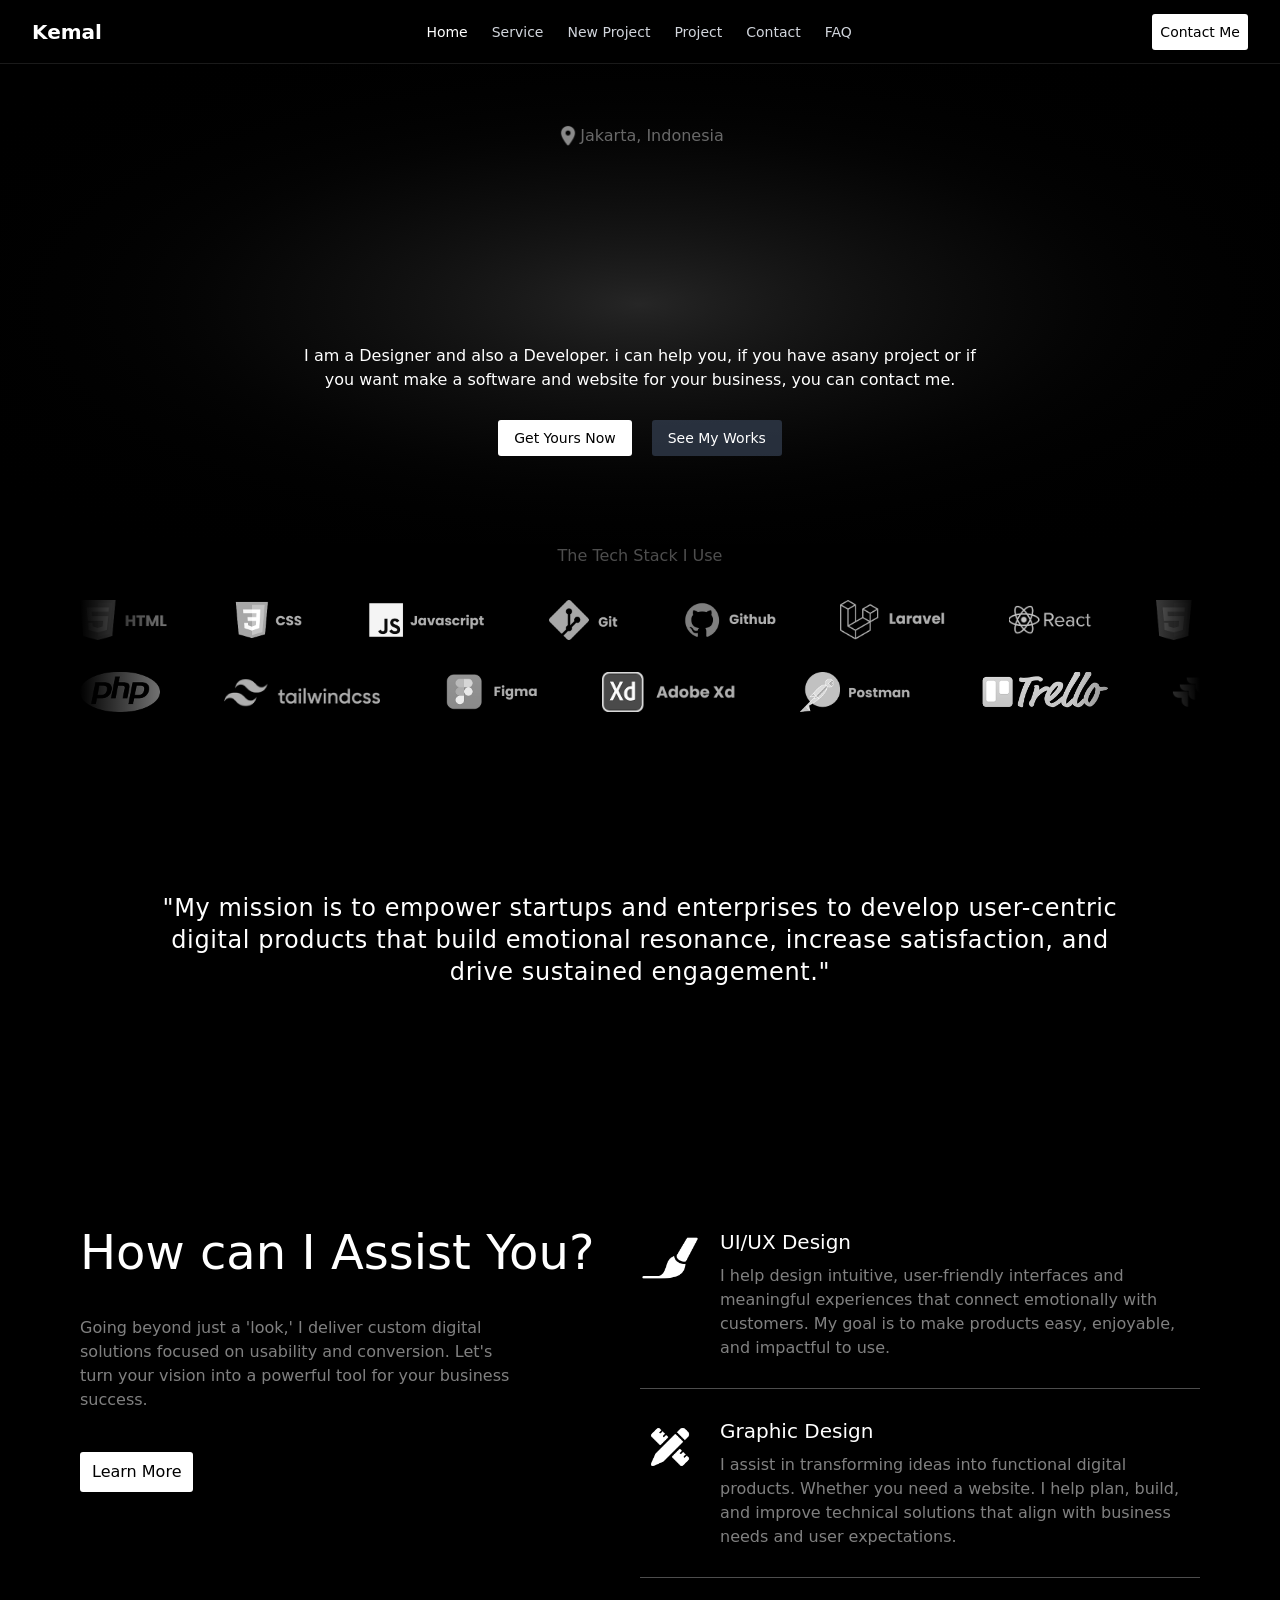
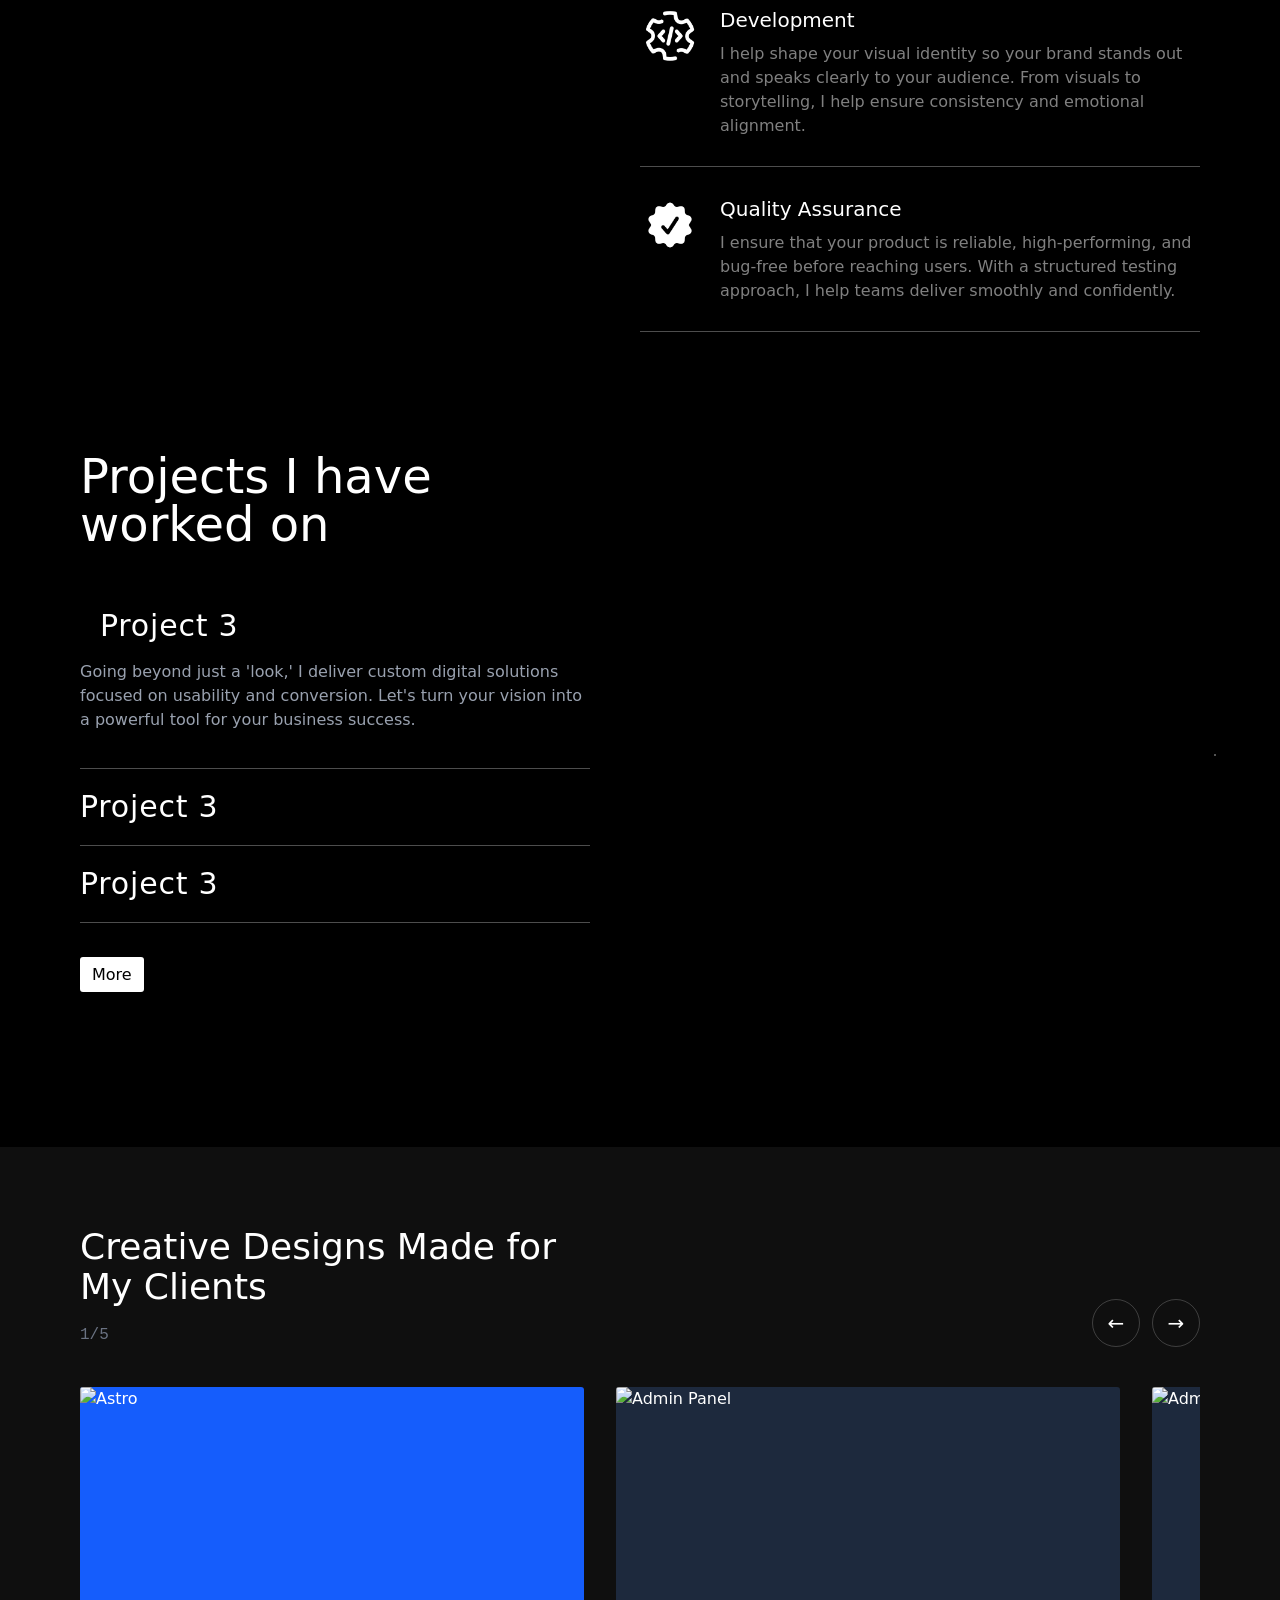
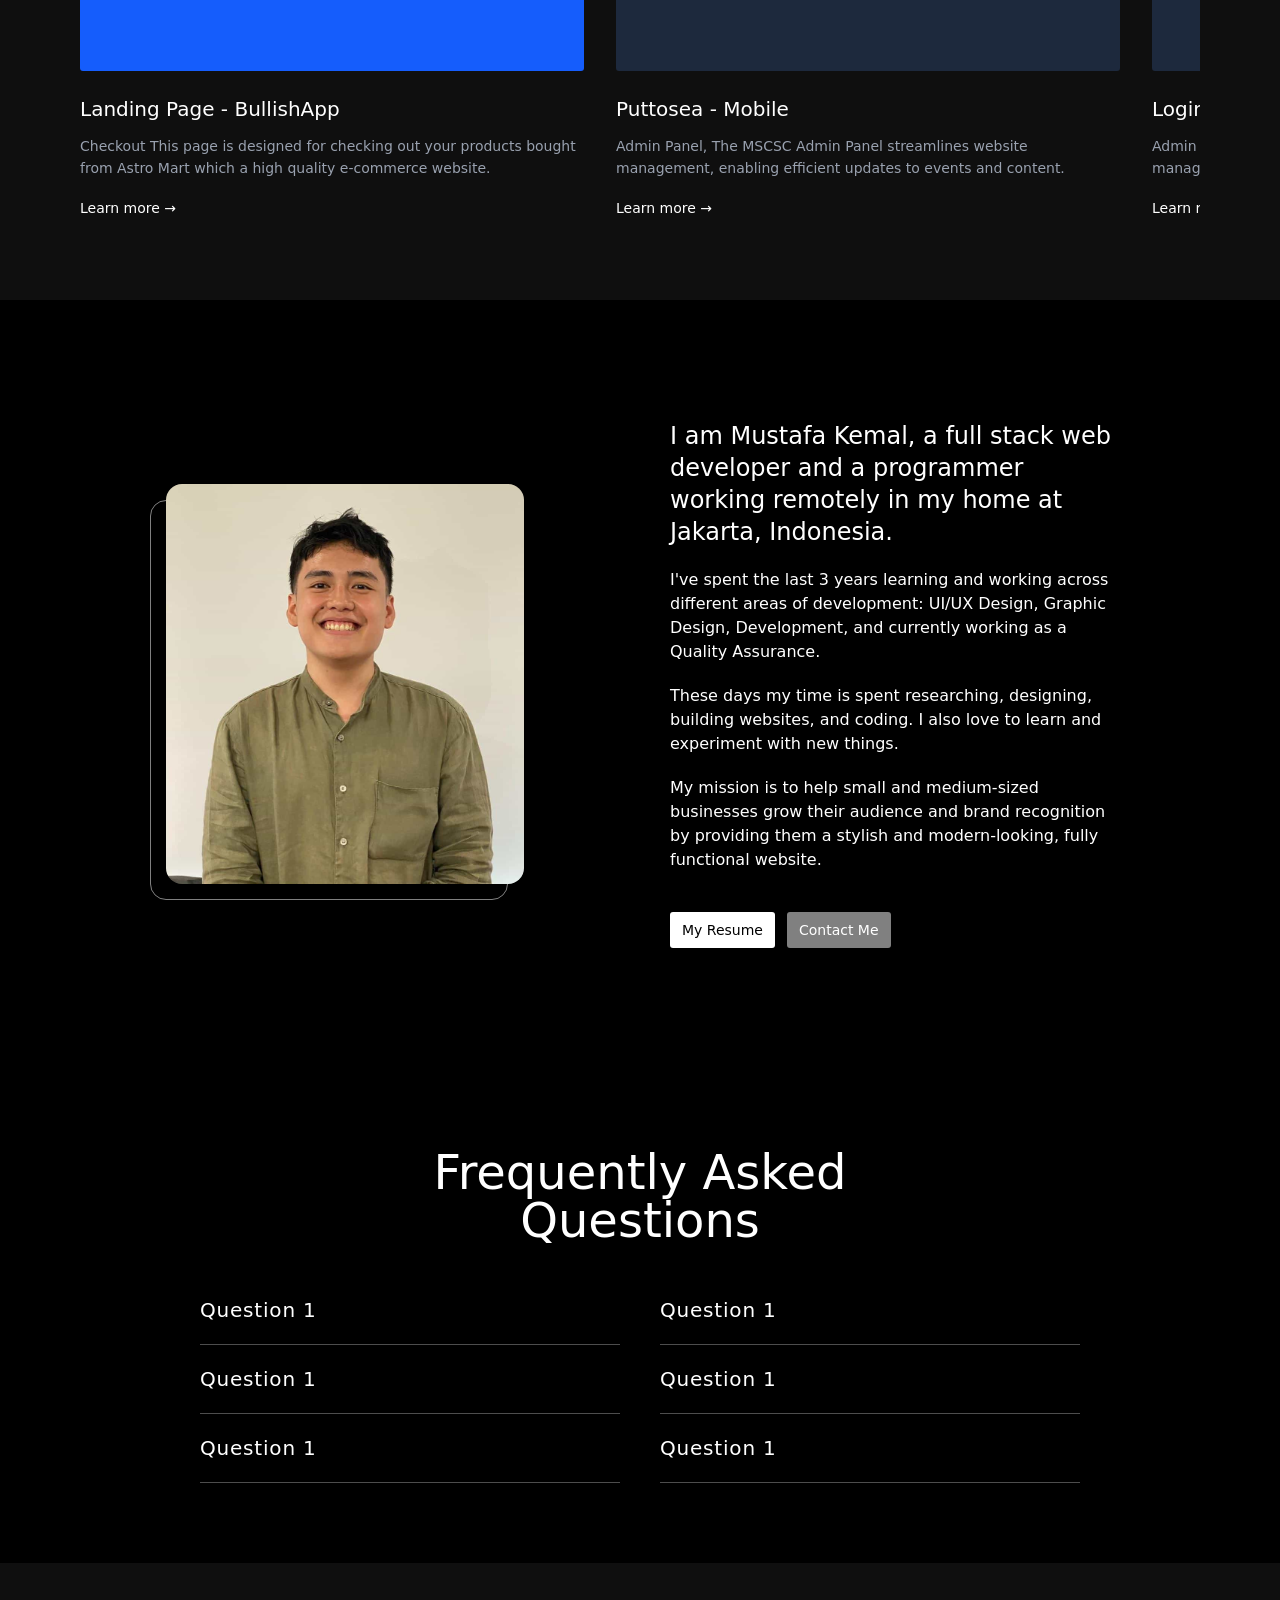
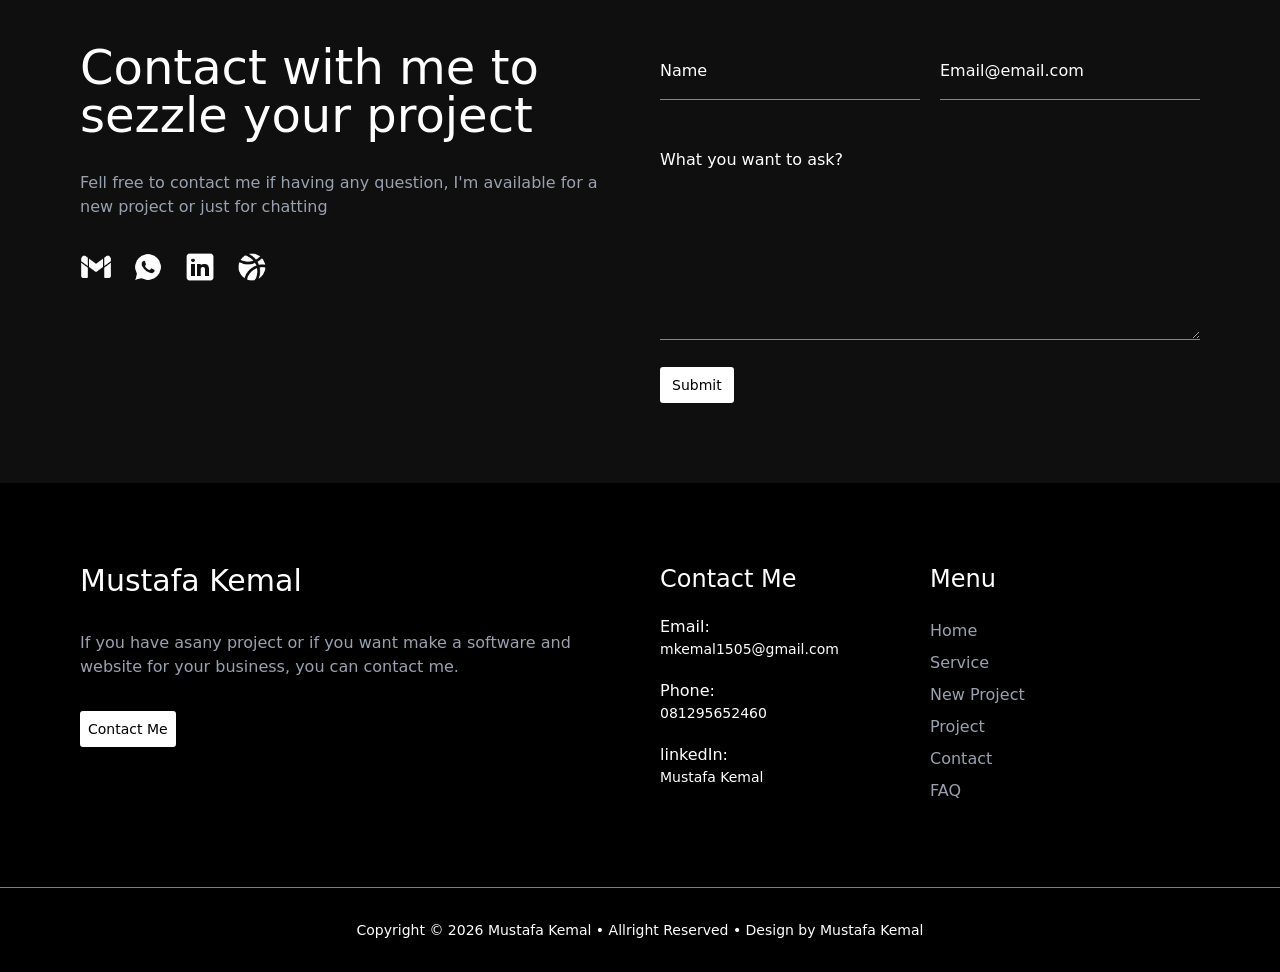
==== commit c0879e51: "update index pada script" ====
--- a/index.html
+++ b/index.html
@@ -150,7 +150,6 @@
     </nav>
     <!-- header -->
     <header>
-      src/
       <!-- Hero -->
       <section>
         <div class="bg-intro bg-radial from-white/15 to-black py-15 px-3.5">
@@ -871,6 +870,6 @@
     <script src="https://unpkg.com/typewriter-effect@latest/dist/core.js"></script>
     <script src="https://cdnjs.cloudflare.com/ajax/libs/jquery/3.5.1/jquery.min.js"></script>
     <script src="https://cdnjs.cloudflare.com/ajax/libs/OwlCarousel2/2.3.4/owl.carousel.min.js"></script>
-    <script src="/src/script/script.js"></script>
+    <script src="src/script/script.js"></script>
   </body>
 </html>
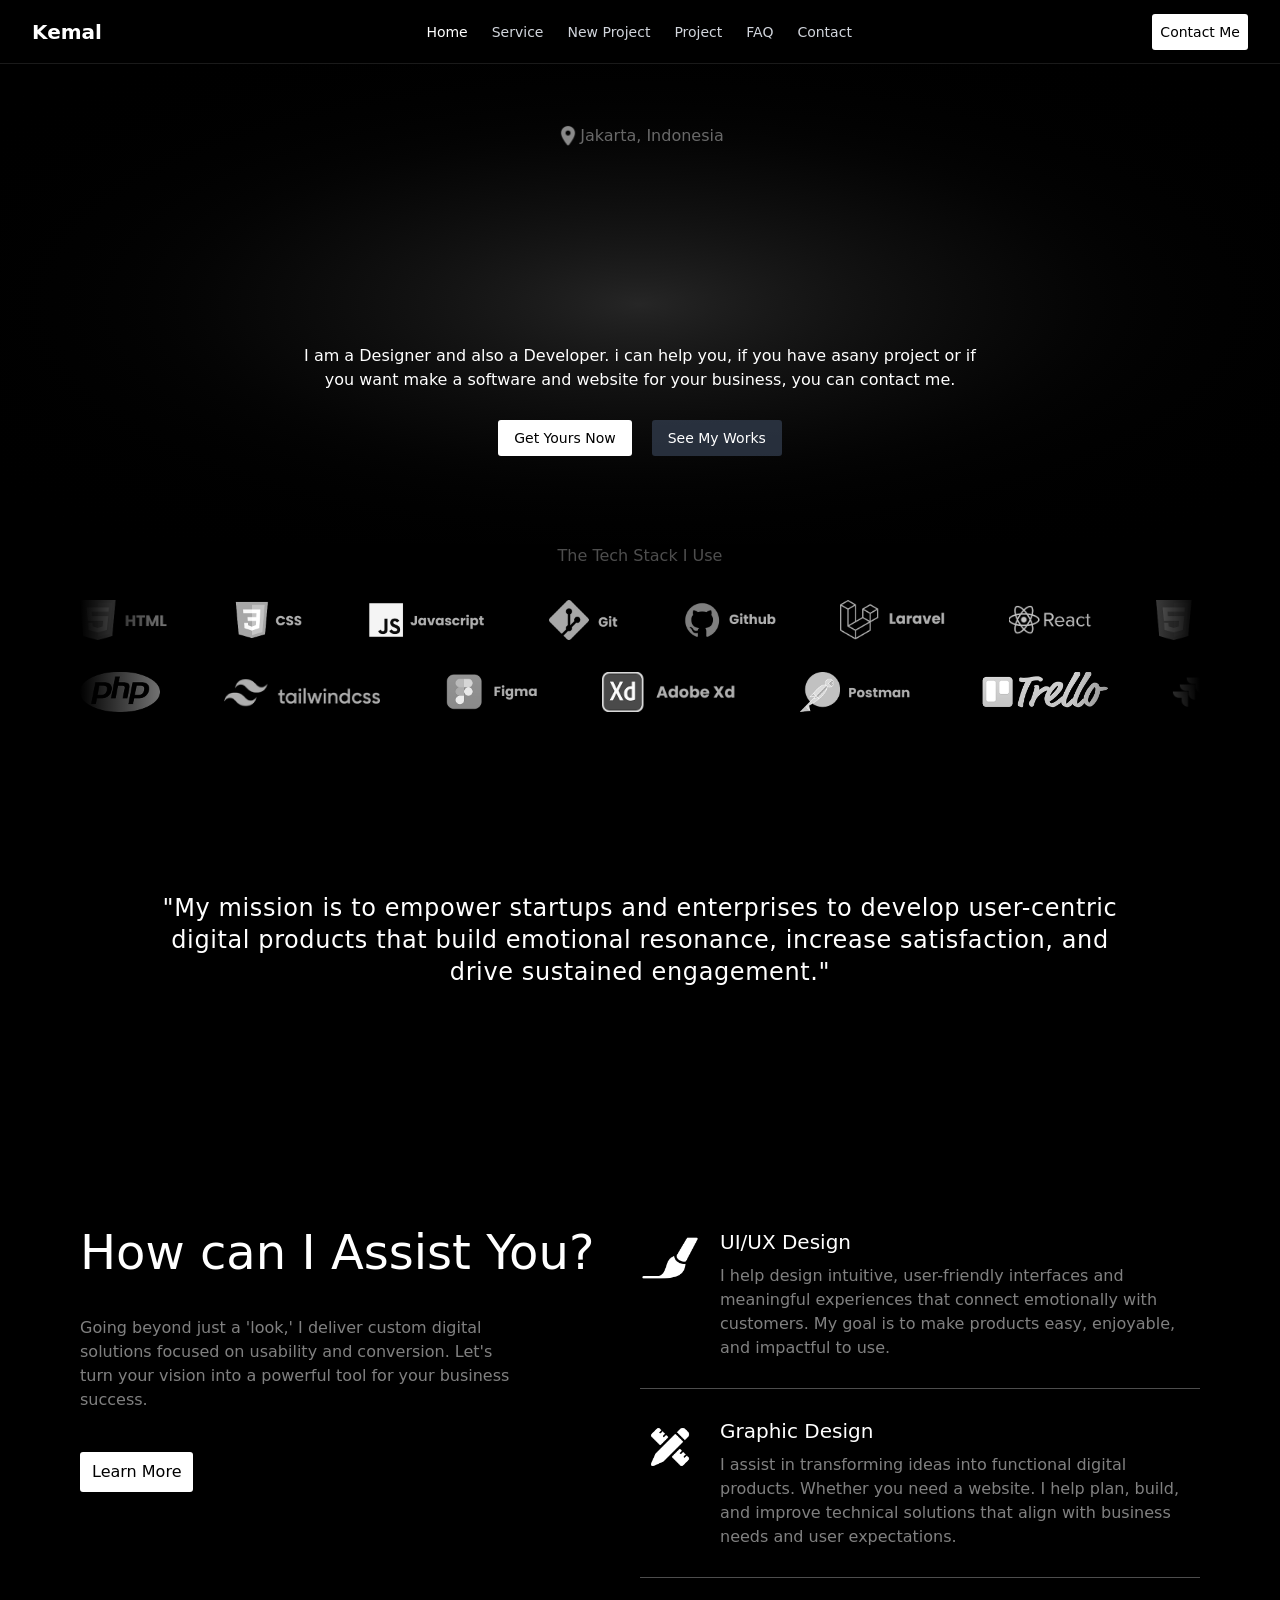
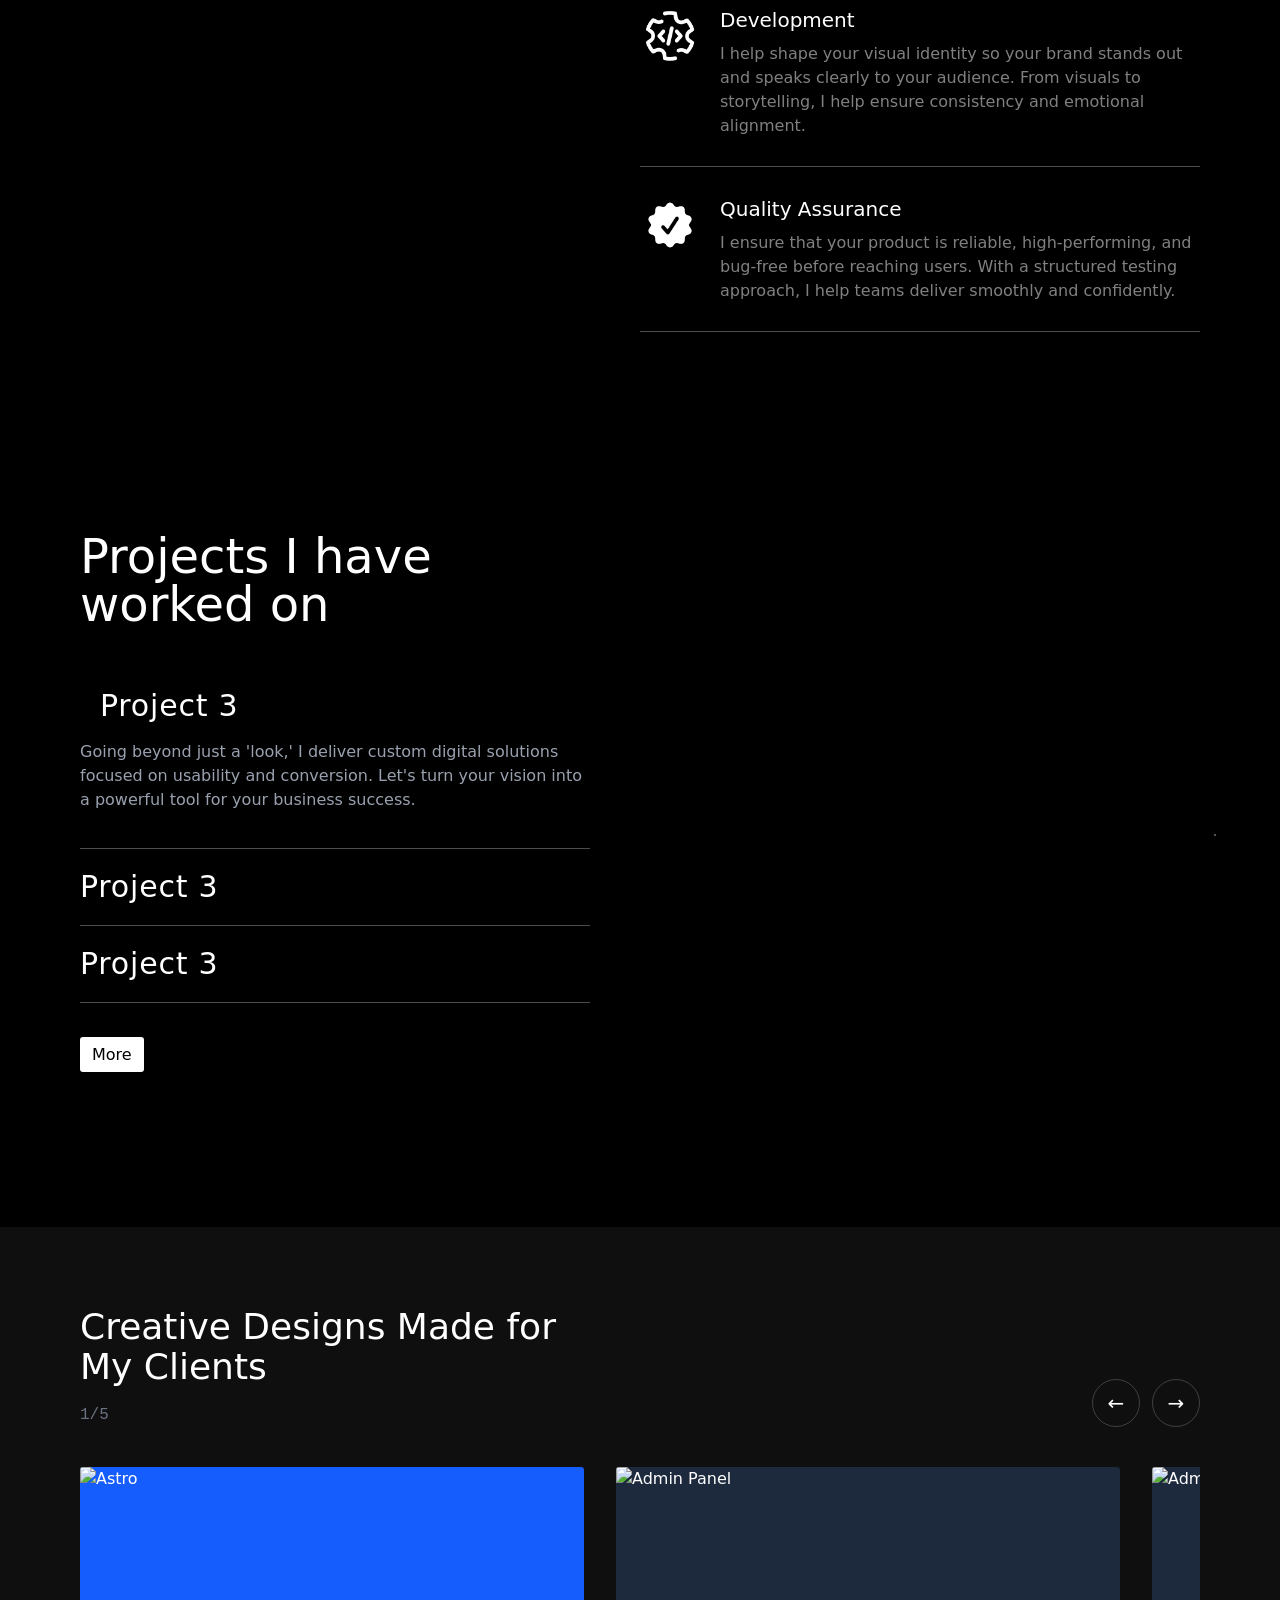
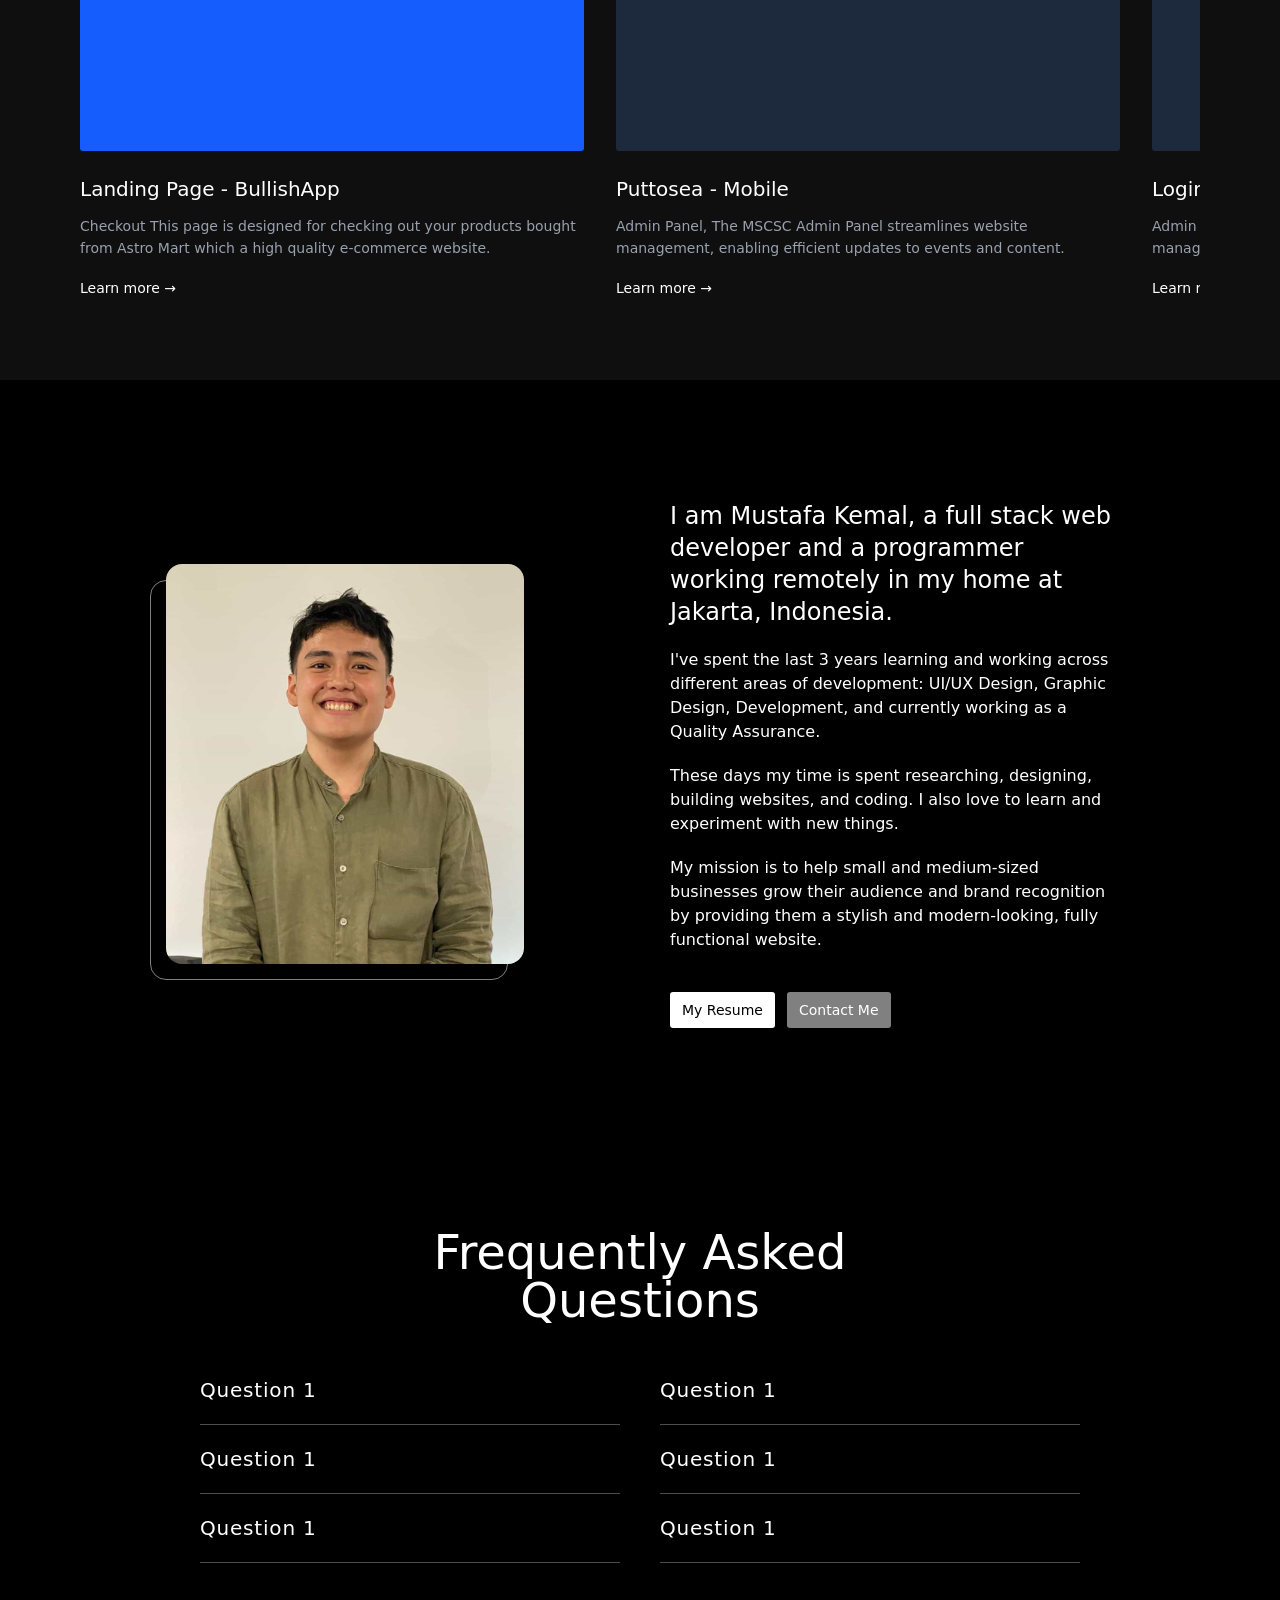
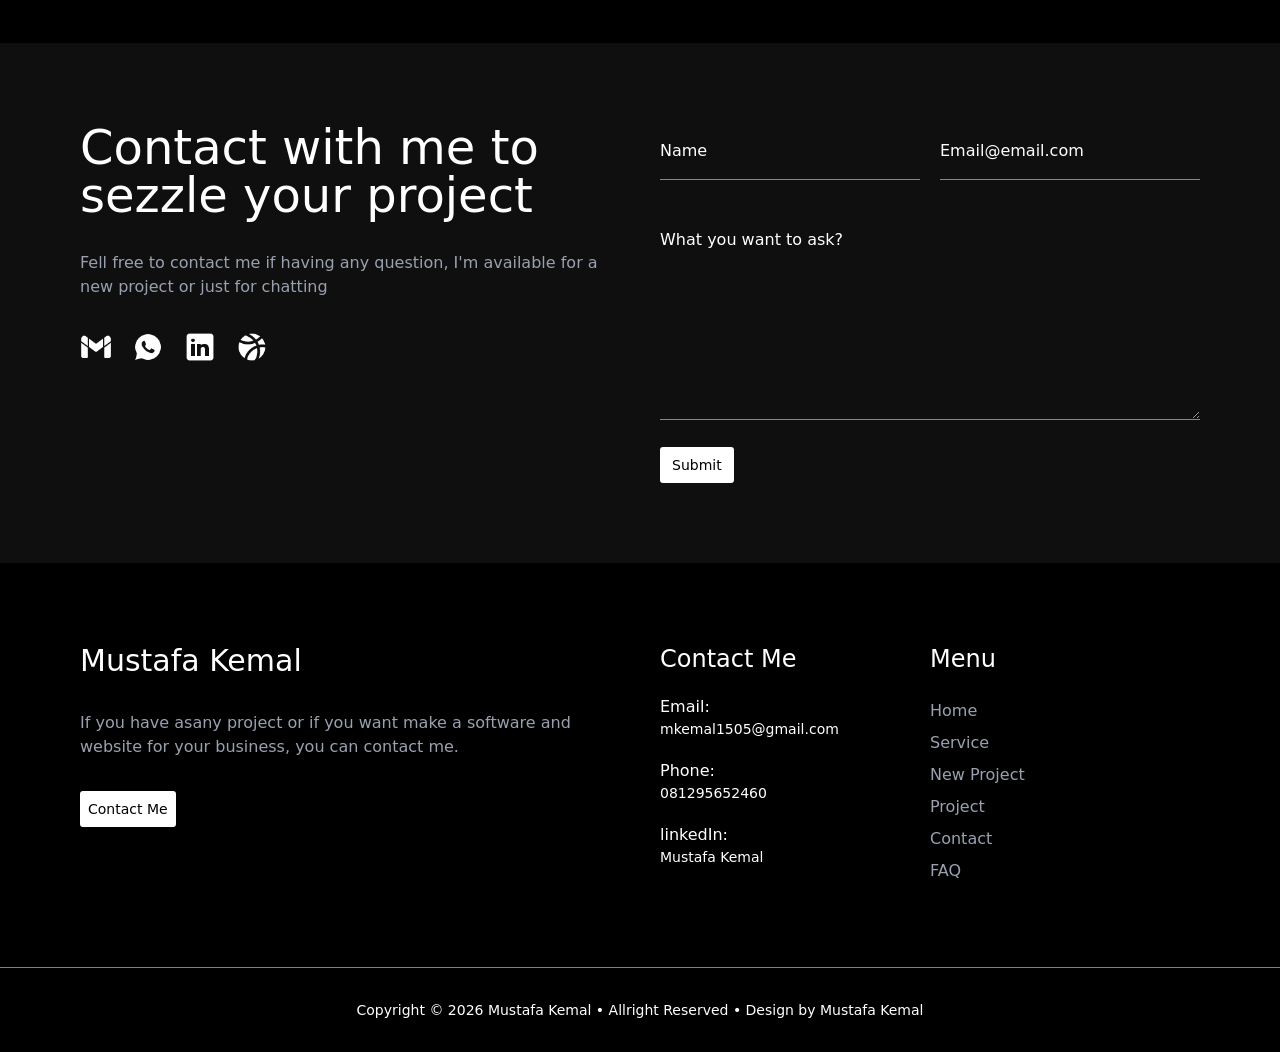
==== commit fce17d85: "update index dan script, untuk perbaikan scroll behavior dan project section" ====
--- a/index.html
+++ b/index.html
@@ -1,12 +1,17 @@
 <!doctype html>
-<html>
+<html lang="en" class="scroll-smooth">
   <head>
     <meta charset="UTF-8" />
+    <meta http-equiv="X-UA-Compatible" content="IE=edge" />
     <meta name="viewport" content="width=device-width, initial-scale=1.0" />
+    <meta
+      name="google-site-verification"
+      content="ldB3GICoAynnAQDRxRFGF4nH6I1xcr9tfKPMUye5Mdk"
+    />
     <link href="src/output.css" rel="stylesheet" />
     <link
       rel="stylesheet"
-      href="/node_modules/owl.carousel/dist/assets/owl.carousel.min.css"
+      href="https://cdnjs.cloudflare.com/ajax/libs/OwlCarousel2/2.3.4/assets/owl.carousel.min.css"
     />
   </head>
   <body class="bg-black text-white">
@@ -76,29 +81,29 @@
                   >Home</a
                 >
                 <a
-                  href="#"
+                  href="#service"
                   class="hover:border-b border-transparent hover:border-gray-500 px-3 py-2 text-sm font-medium text-gray-300 hover:bg-white/5 hover:text-white"
                   >Service</a
                 >
                 <a
-                  href="#"
+                  href="#project"
                   class="hover:border-b border-transparent hover:border-gray-500 px-3 py-2 text-sm font-medium text-gray-300 hover:bg-white/5 hover:text-white"
                   >New Project</a
                 >
                 <a
-                  href="#"
+                  href="#img-project"
                   class="hover:border-b border-transparent hover:border-gray-500 px-3 py-2 text-sm font-medium text-gray-300 hover:bg-white/5 hover:text-white"
                   >Project</a
                 >
                 <a
-                  href="#"
+                  href="#faq"
+                  class="hover:border-b border-transparent hover:border-gray-500 px-3 py-2 text-sm font-medium text-gray-300 hover:bg-white/5 hover:text-white"
+                  >FAQ</a
+                >
+                <a
+                  href="#contact"
                   class="hover:border-b border-transparent hover:border-gray-500 px-3 py-2 text-sm font-medium text-gray-300 hover:bg-white/5 hover:text-white"
                   >Contact</a
-                >
-                <a
-                  href="#"
-                  class="hover:border-b border-transparent hover:border-gray-500 px-3 py-2 text-sm font-medium text-gray-300 hover:bg-white/5 hover:text-white"
-                  >FAQ</a
                 >
               </div>
             </div>
@@ -269,7 +274,7 @@
       </div>
     </section>
     <!-- Services -->
-    <section class="my-20">
+    <section id="service" class="py-20">
       <article class="grid grid-cols-1 md:grid-cols-2 px-20">
         <section class="assist row-span-4">
           <h1 class="text-5xl font-medium">How can I Assist You?</h1>
@@ -358,7 +363,7 @@
       </article>
     </section>
     <!-- Project -->
-    <section class="project my-30 px-20">
+    <section id="project" class="project py-30 px-20">
       <article class="grid grid-cols-1 md:grid-cols-2 gap-5">
         <section class="sm:pr-10">
           <h2 class="text-5xl font-medium mb-10">Projects I have worked on</h2>
@@ -366,7 +371,7 @@
             <li class="py-5 border-b border-b-white/30">
               <!-- Area Klik -->
               <div
-                class="list ml-5 cursor-pointer font-extralight tracking-wider hover:font-medium transition-all duration-300 ease-in-out"
+                class="list ml-5 cursor-pointer font-medium tracking-wider hover:font-medium transition-all duration-300 ease-in-out"
                 data-img="src/images/Desktop - 1.jpg"
               >
                 <span class="text-3xl">Project 3</span>
@@ -450,7 +455,10 @@
       </article>
     </section>
     <!-- Image Project -->
-    <section class="bg-[#0f0f0f] text-white py-20 px-6 sm:px-20">
+    <section
+      id="img-project"
+      class="bg-[#0f0f0f] text-white py-20 px-6 sm:px-20"
+    >
       <!-- Header: Judul & Navigasi -->
       <div class="flex justify-between items-end mb-10">
         <div>
@@ -601,7 +609,7 @@
       </article>
     </section>
     <!-- FAQs -->
-    <section class="py-20">
+    <section id="faq" class="py-20">
       <article class="items-center justify-center">
         <h2 class="text-3xl md:text-5xl font-medium text-center mb-8">
           Frequently Asked <br />
@@ -733,6 +741,7 @@
     </section>
     <!-- Contact -->
     <section
+      id="contact"
       class="bg-[#0f0f0f] grid grid-cols-1 md:grid-cols-2 py-20 px-20 gap-10"
     >
       <article class="contact-title">
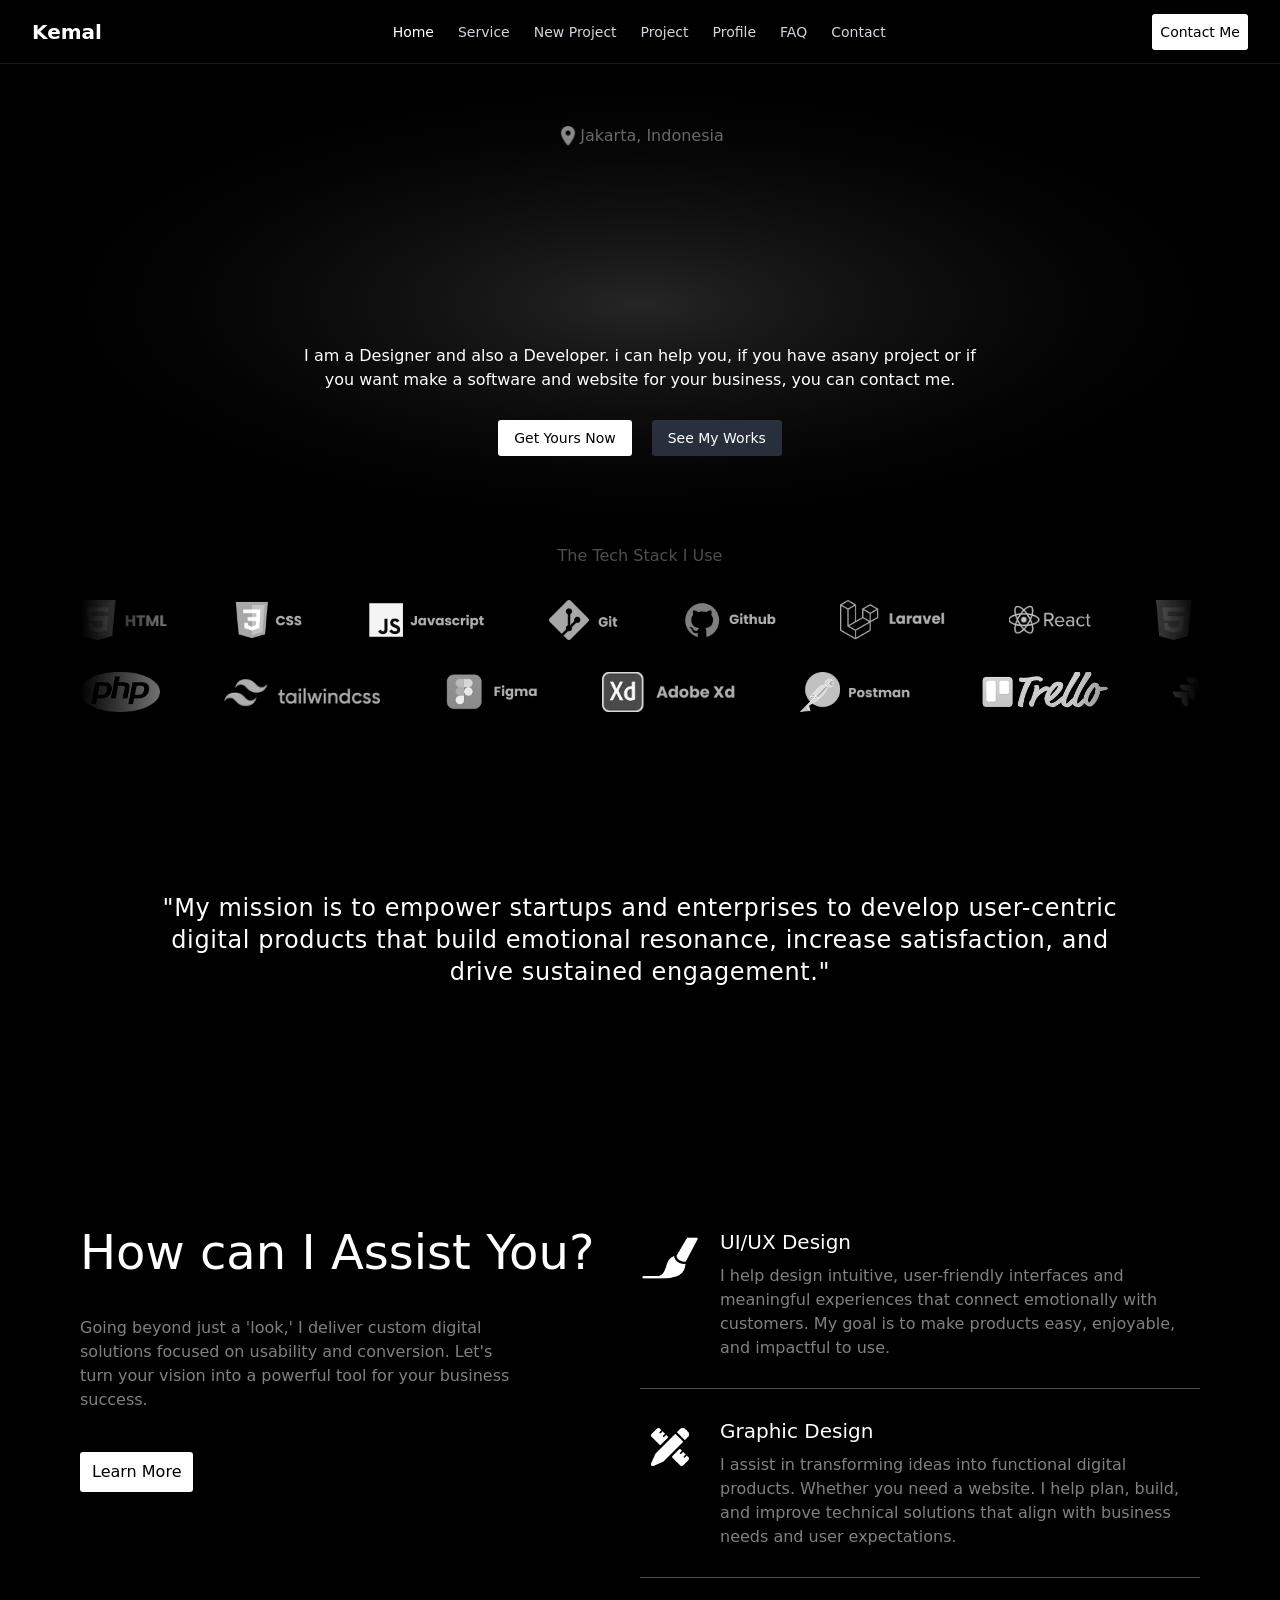
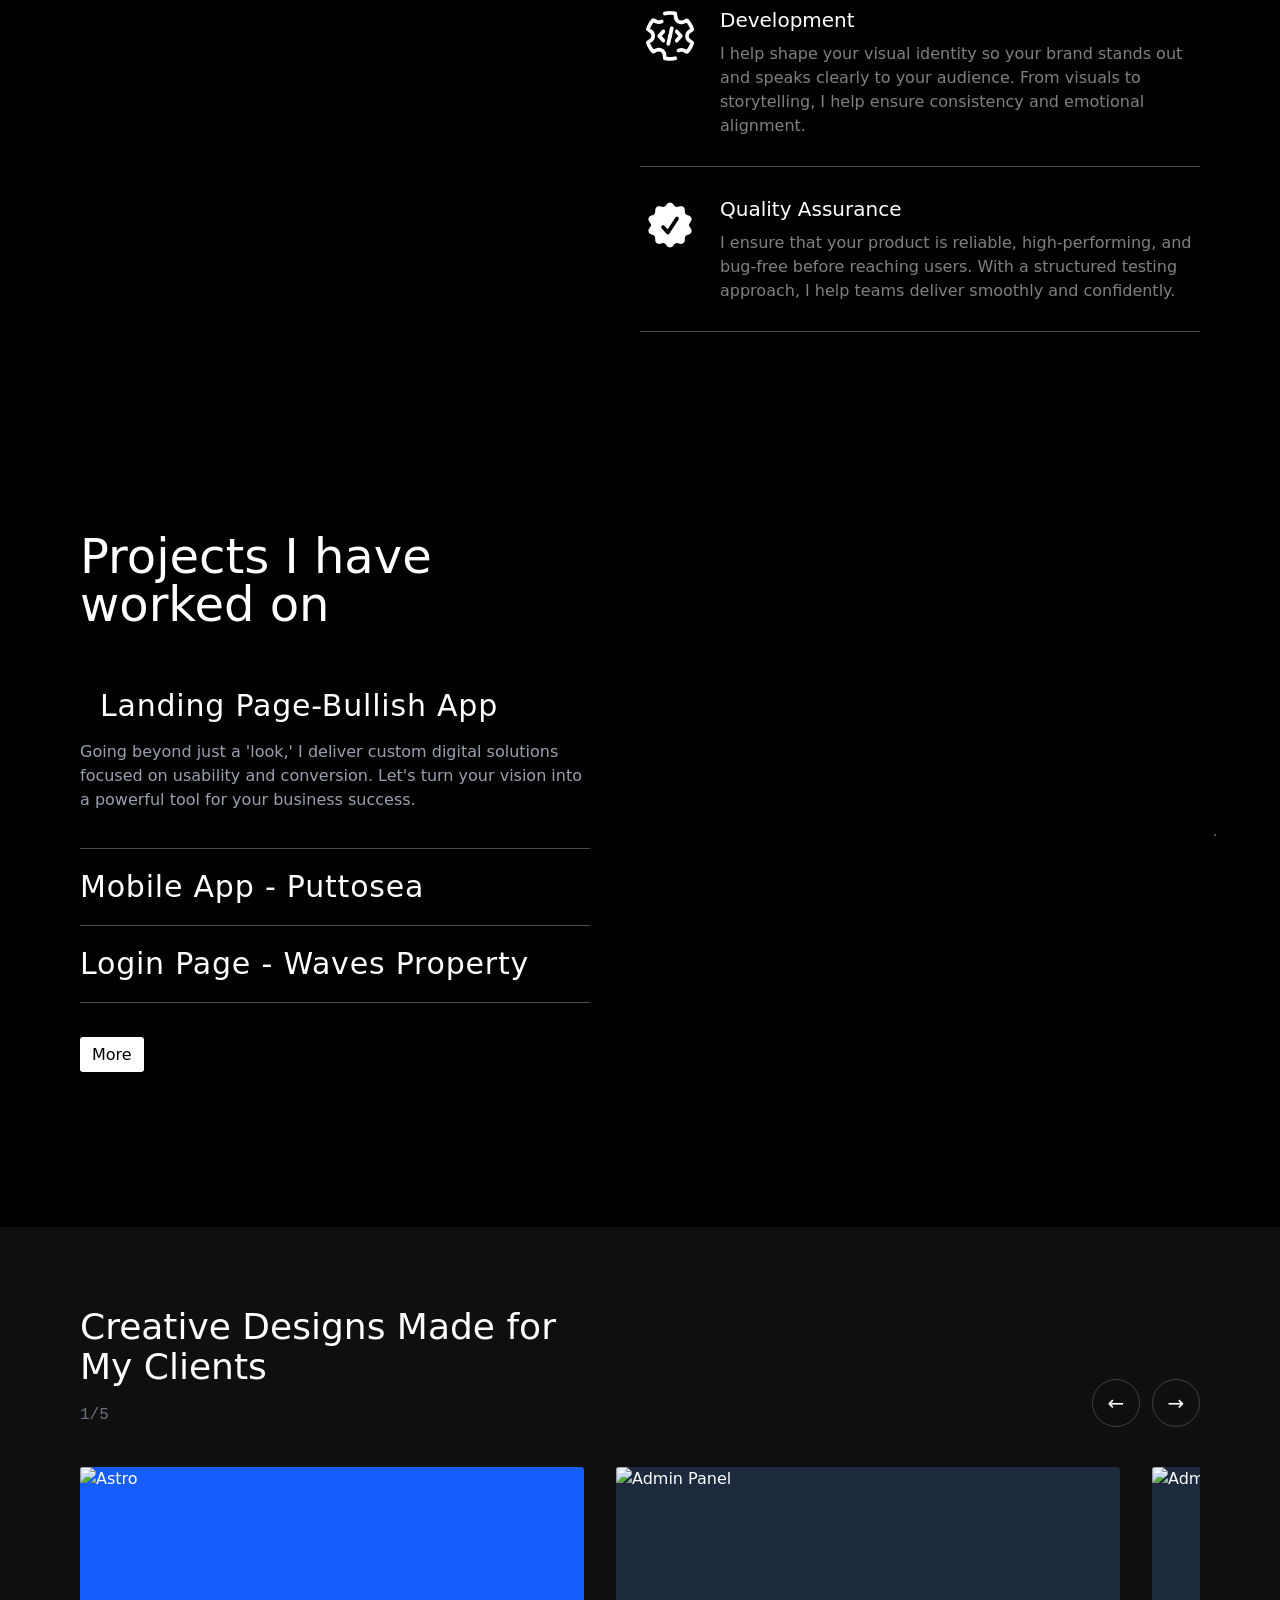
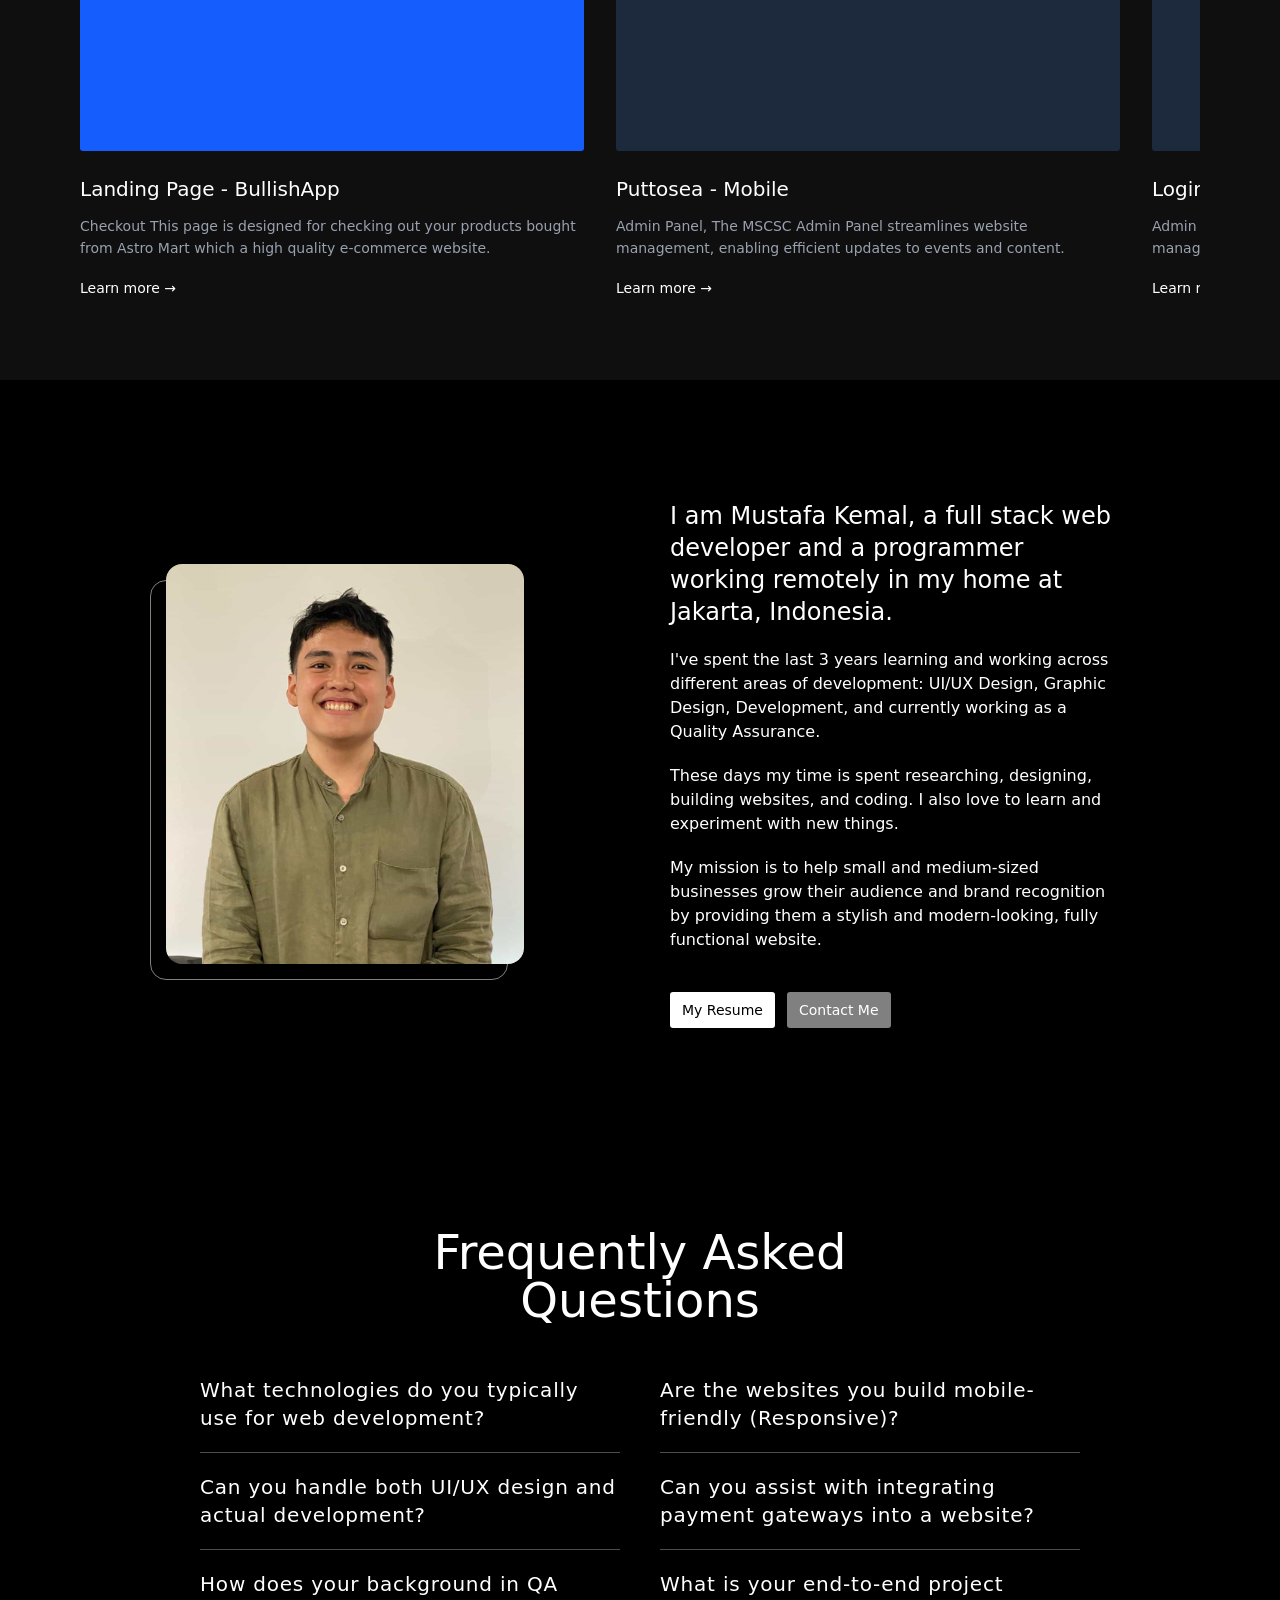
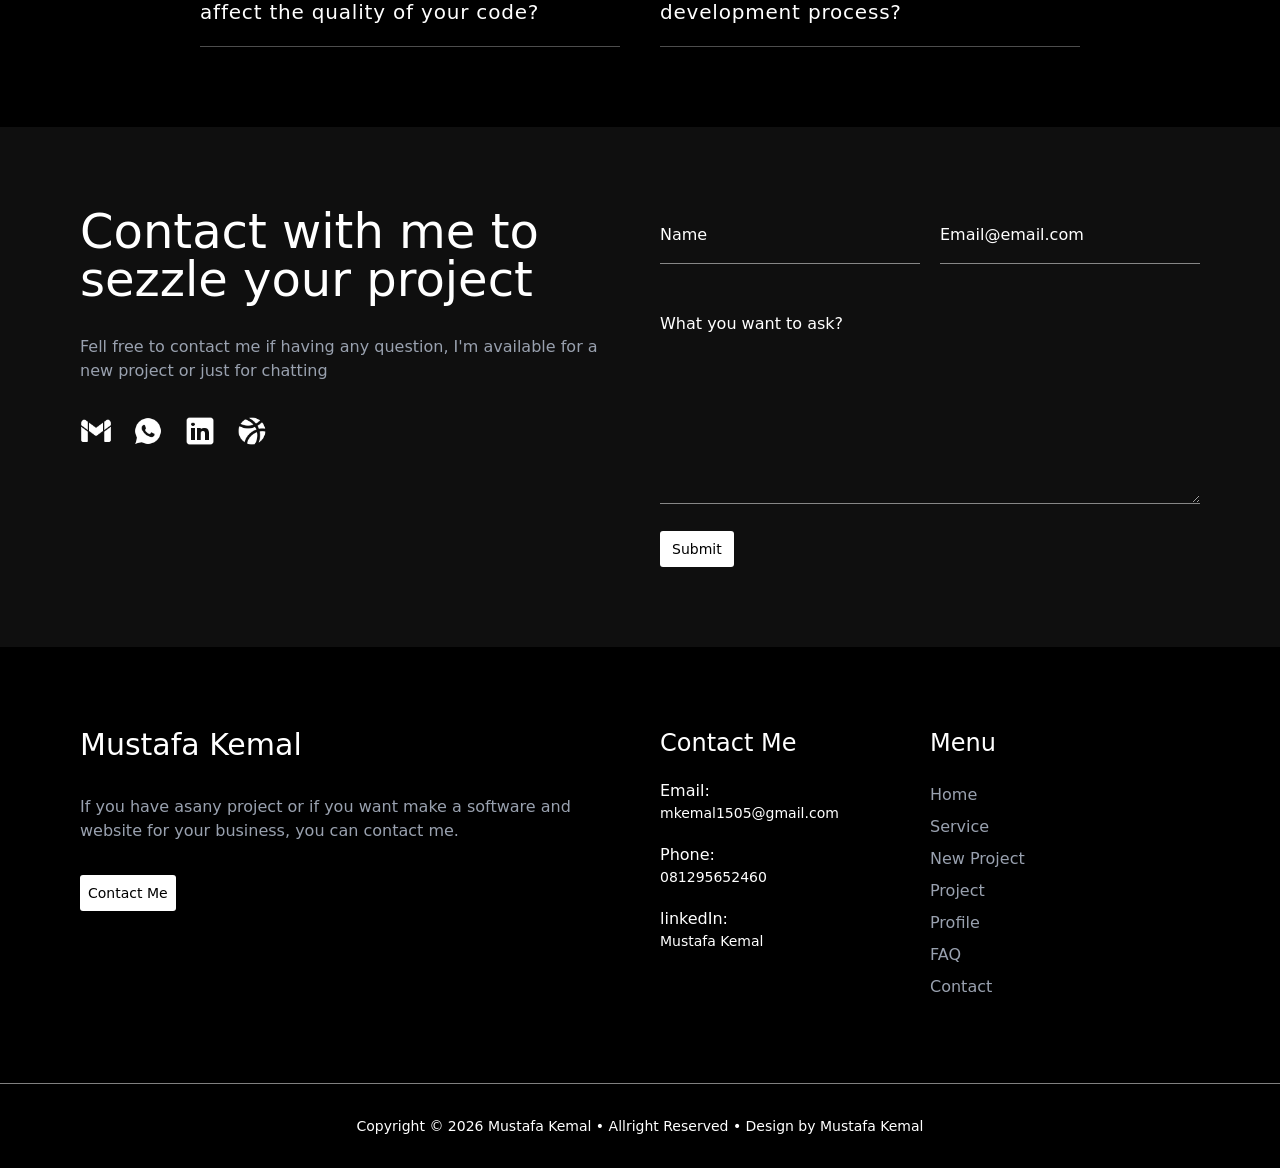
==== commit 31555849: "update index, menambahkan menu profile, content FAQ dan menu footer" ====
--- a/index.html
+++ b/index.html
@@ -96,6 +96,11 @@
                   >Project</a
                 >
                 <a
+                  href="#profile"
+                  class="hover:border-b border-transparent hover:border-gray-500 px-3 py-2 text-sm font-medium text-gray-300 hover:bg-white/5 hover:text-white"
+                  >Profile</a
+                >
+                <a
                   href="#faq"
                   class="hover:border-b border-transparent hover:border-gray-500 px-3 py-2 text-sm font-medium text-gray-300 hover:bg-white/5 hover:text-white"
                   >FAQ</a
@@ -374,7 +379,7 @@
                 class="list ml-5 cursor-pointer font-medium tracking-wider hover:font-medium transition-all duration-300 ease-in-out"
                 data-img="src/images/Desktop - 1.jpg"
               >
-                <span class="text-3xl">Project 3</span>
+                <span class="text-3xl">Landing Page-Bullish App</span>
               </div>
 
               <!-- Area Konten (Gunakan transition-all dan duration) -->
@@ -394,7 +399,7 @@
                 class="list cursor-pointer font-extralight tracking-wider hover:font-medium transition-all duration-300 ease-in-out"
                 data-img="src/images/Dribbble shot HD - 1.png"
               >
-                <span class="text-3xl">Project 3</span>
+                <span class="text-3xl">Mobile App - Puttosea</span>
               </div>
 
               <!-- Area Konten (Gunakan transition-all dan duration) -->
@@ -414,7 +419,7 @@
                 class="list cursor-pointer font-extralight tracking-wider hover:font-medium transition-all duration-300 ease-in-out"
                 data-img="src/images/dribbble_content.jpg"
               >
-                <span class="text-3xl">Project 3</span>
+                <span class="text-3xl">Login Page - Waves Property</span>
               </div>
 
               <!-- Area Konten (Gunakan transition-all dan duration) -->
@@ -561,7 +566,10 @@
       </div>
     </section>
     <!-- Profile -->
-    <section class="grid grid-cols-1 md:grid-cols-2 py-30 px-20 gap-15">
+    <section
+      id="profile"
+      class="grid grid-cols-1 md:grid-cols-2 py-30 px-20 gap-15"
+    >
       <article class="flex justify-center items-center">
         <div class="relative group">
           <div
@@ -623,16 +631,20 @@
                   <div
                     class="list cursor-pointer font-extralight tracking-wider hover:font-medium transition-all duration-300 ease-in-out"
                   >
-                    <span class="text-xl">Question 1</span>
+                    <span class="text-xl"
+                      >What technologies do you typically use for web
+                      development?</span
+                    >
                   </div>
                   <div
                     class="ans overflow-hidden h-0 transition-all duration-300 ease-in-out"
                   >
                     <p class="text-gray-400">
-                      Going beyond just a 'look,' I deliver custom digital
-                      solutions focused on usability and conversion. Let's turn
-                      your vision into a powerful tool for your business
-                      success.
+                      I focus on the PHP (Laravel) and Node.js ecosystems for
+                      backend development. For the frontend, I utilize Tailwind
+                      CSS for precise styling and animation libraries such as
+                      AOS or Typed.js to enhance the overall user experience
+                      (UX).
                     </p>
                   </div>
                 </li>
@@ -642,16 +654,20 @@
                   <div
                     class="list cursor-pointer font-extralight tracking-wider hover:font-medium transition-all duration-300 ease-in-out"
                   >
-                    <span class="text-xl">Question 1</span>
+                    <span class="text-xl"
+                      >Can you handle both UI/UX design and actual
+                      development?</span
+                    >
                   </div>
                   <div
                     class="ans overflow-hidden h-0 transition-all duration-300 ease-in-out"
                   >
                     <p class="text-gray-400">
-                      Going beyond just a 'look,' I deliver custom digital
-                      solutions focused on usability and conversion. Let's turn
-                      your vision into a powerful tool for your business
-                      success.
+                      Yes, absolutely. I am proficient in using Adobe XD to
+                      design interface prototypes before moving into the coding
+                      phase. This ensures that the final product is not only
+                      aesthetically pleasing but also functional and technically
+                      feasible to implement.
                     </p>
                   </div>
                 </li>
@@ -661,16 +677,21 @@
                   <div
                     class="list cursor-pointer font-extralight tracking-wider hover:font-medium transition-all duration-300 ease-in-out"
                   >
-                    <span class="text-xl">Question 1</span>
+                    <span class="text-xl"
+                      >How does your background in QA affect the quality of your
+                      code?</span
+                    >
                   </div>
                   <div
                     class="ans overflow-hidden h-0 transition-all duration-300 ease-in-out"
                   >
                     <p class="text-gray-400">
-                      Going beyond just a 'look,' I deliver custom digital
-                      solutions focused on usability and conversion. Let's turn
-                      your vision into a powerful tool for your business
-                      success.
+                      My 3+ years of experience as a Quality Assurance
+                      professional in the banking industry makes me highly
+                      detail-oriented. I always ensure that the code I write
+                      undergoes rigorous testing—such as API testing with
+                      Postman or load testing with JMeter—to minimize bugs
+                      before the application is deployed.
                     </p>
                   </div>
                 </li>
@@ -682,16 +703,19 @@
                   <div
                     class="list cursor-pointer font-extralight tracking-wider hover:font-medium transition-all duration-300 ease-in-out"
                   >
-                    <span class="text-xl">Question 1</span>
+                    <span class="text-xl"
+                      >Are the websites you build mobile-friendly
+                      (Responsive)?</span
+                    >
                   </div>
                   <div
                     class="ans overflow-hidden h-0 transition-all duration-300 ease-in-out"
                   >
                     <p class="text-gray-400">
-                      Going beyond just a 'look,' I deliver custom digital
-                      solutions focused on usability and conversion. Let's turn
-                      your vision into a powerful tool for your business
-                      success.
+                      Definitely. Using a Mobile-First approach, I ensure that
+                      every website component scales perfectly across various
+                      screen sizes, from smartphones to desktops, utilizing
+                      modern CSS techniques like Flexbox and Grid.
                     </p>
                   </div>
                 </li>
@@ -701,16 +725,20 @@
                   <div
                     class="list cursor-pointer font-extralight tracking-wider hover:font-medium transition-all duration-300 ease-in-out"
                   >
-                    <span class="text-xl">Question 1</span>
+                    <span class="text-xl"
+                      >Can you assist with integrating payment gateways into a
+                      website?</span
+                    >
                   </div>
                   <div
                     class="ans overflow-hidden h-0 transition-all duration-300 ease-in-out"
                   >
                     <p class="text-gray-400">
-                      Going beyond just a 'look,' I deliver custom digital
-                      solutions focused on usability and conversion. Let's turn
-                      your vision into a powerful tool for your business
-                      success.
+                      Yes, I can. I have experience integrating payment gateways
+                      like Midtrans in full-stack projects. I am also familiar
+                      with banking transaction protocols such as ISO 8583, which
+                      allows me to build secure and reliable transaction
+                      systems.
                     </p>
                   </div>
                 </li>
@@ -720,16 +748,20 @@
                   <div
                     class="list cursor-pointer font-extralight tracking-wider hover:font-medium transition-all duration-300 ease-in-out"
                   >
-                    <span class="text-xl">Question 1</span>
+                    <span class="text-xl"
+                      >What is your end-to-end project development
+                      process?</span
+                    >
                   </div>
                   <div
                     class="ans overflow-hidden h-0 transition-all duration-300 ease-in-out"
                   >
                     <p class="text-gray-400">
-                      Going beyond just a 'look,' I deliver custom digital
-                      solutions focused on usability and conversion. Let's turn
-                      your vision into a powerful tool for your business
-                      success.
+                      My process begins with Requirement Analysis, followed by
+                      Design Mockups, Development (Backend & Frontend), and
+                      finally, a comprehensive Testing (QA) phase. I also
+                      consistently use Git for version control to ensure smooth
+                      collaboration and organized project documentation.
                     </p>
                   </div>
                 </li>
@@ -846,19 +878,22 @@
                   <a href="#">Home</a>
                 </li>
                 <li class="hover:font-medium hover:text-white py-1">
-                  <a href="#">Service</a>
+                  <a href="#service">Service</a>
                 </li>
                 <li class="hover:font-medium hover:text-white py-1">
-                  <a href="#">New Project</a>
+                  <a href="#project">New Project</a>
                 </li>
                 <li class="hover:font-medium hover:text-white py-1">
-                  <a href="#">Project</a>
+                  <a href="#img-project">Project</a>
                 </li>
                 <li class="hover:font-medium hover:text-white py-1">
-                  <a href="#">Contact</a>
+                  <a href="#profile">Profile</a>
                 </li>
                 <li class="hover:font-medium hover:text-white py-1">
-                  <a href="#">FAQ</a>
+                  <a href="#faq">FAQ</a>
+                </li>
+                <li class="hover:font-medium hover:text-white py-1">
+                  <a href="#contact">Contact</a>
                 </li>
               </ul>
             </div>
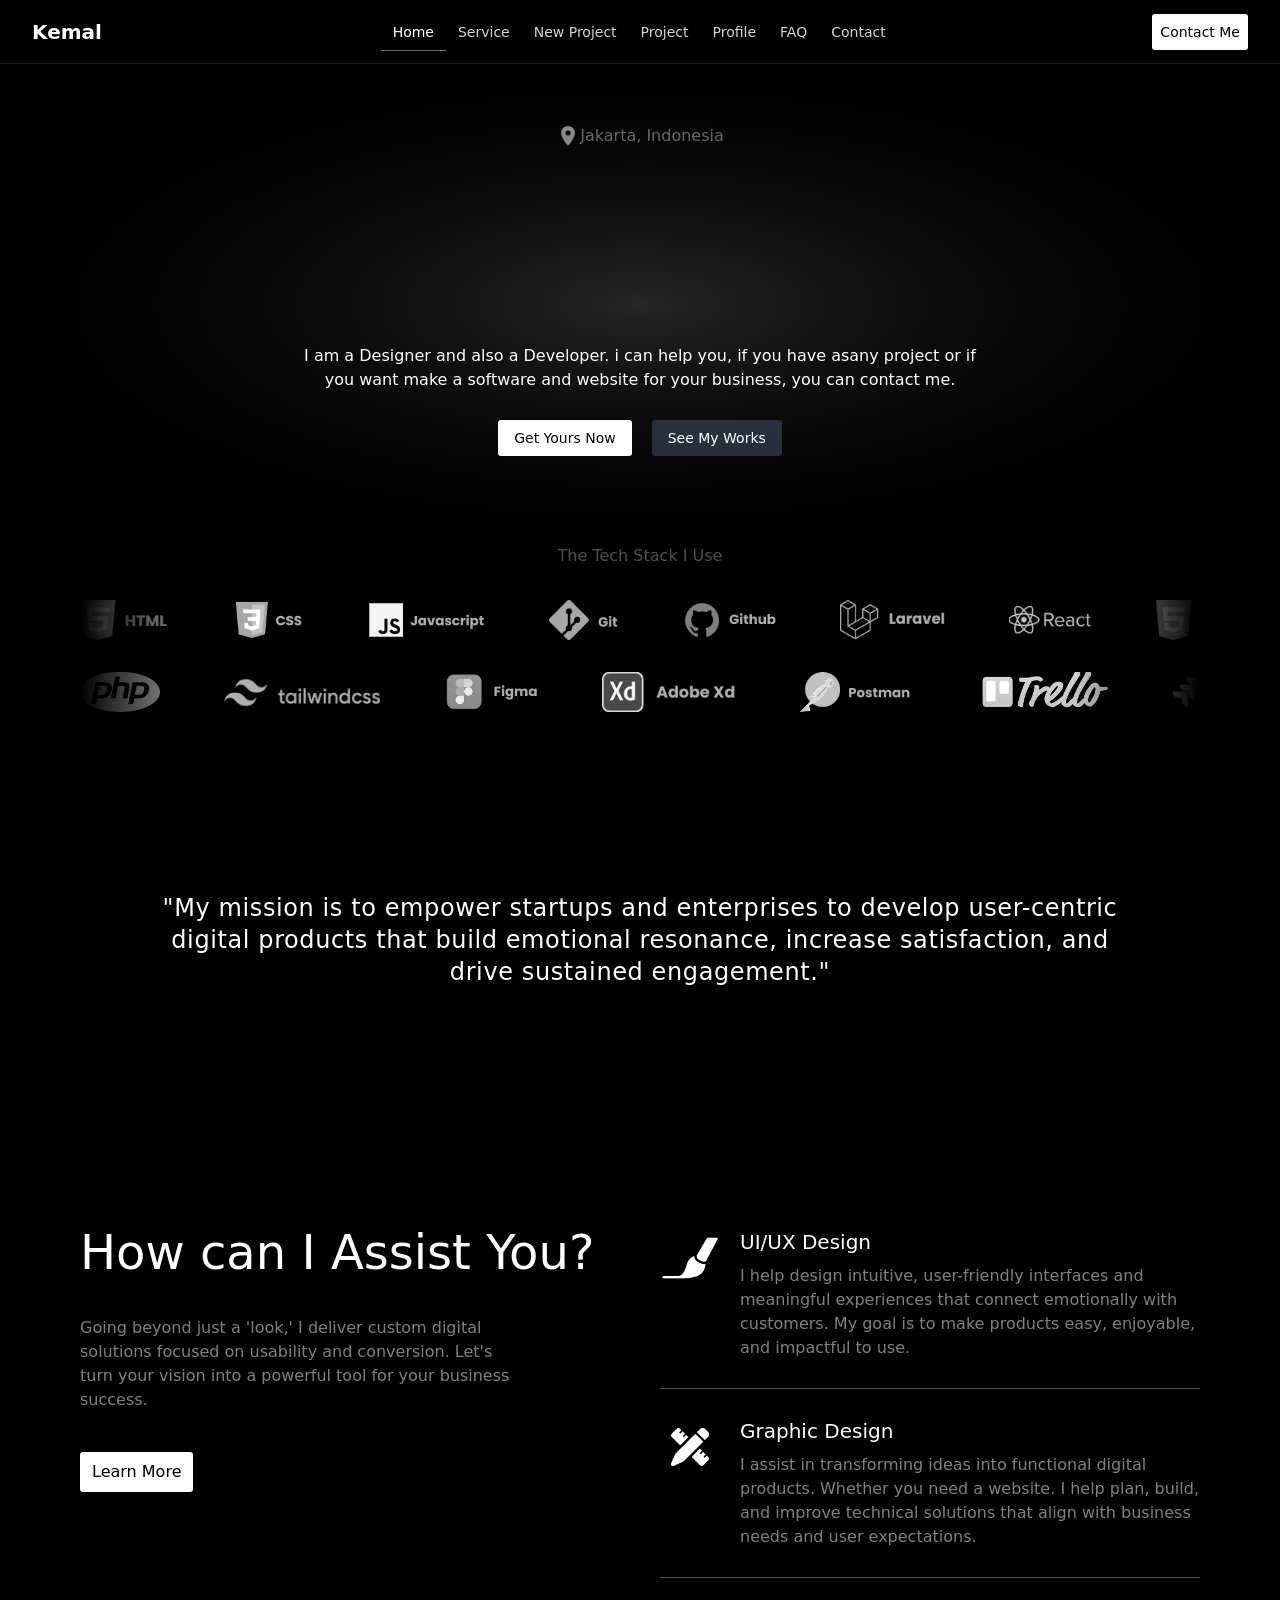
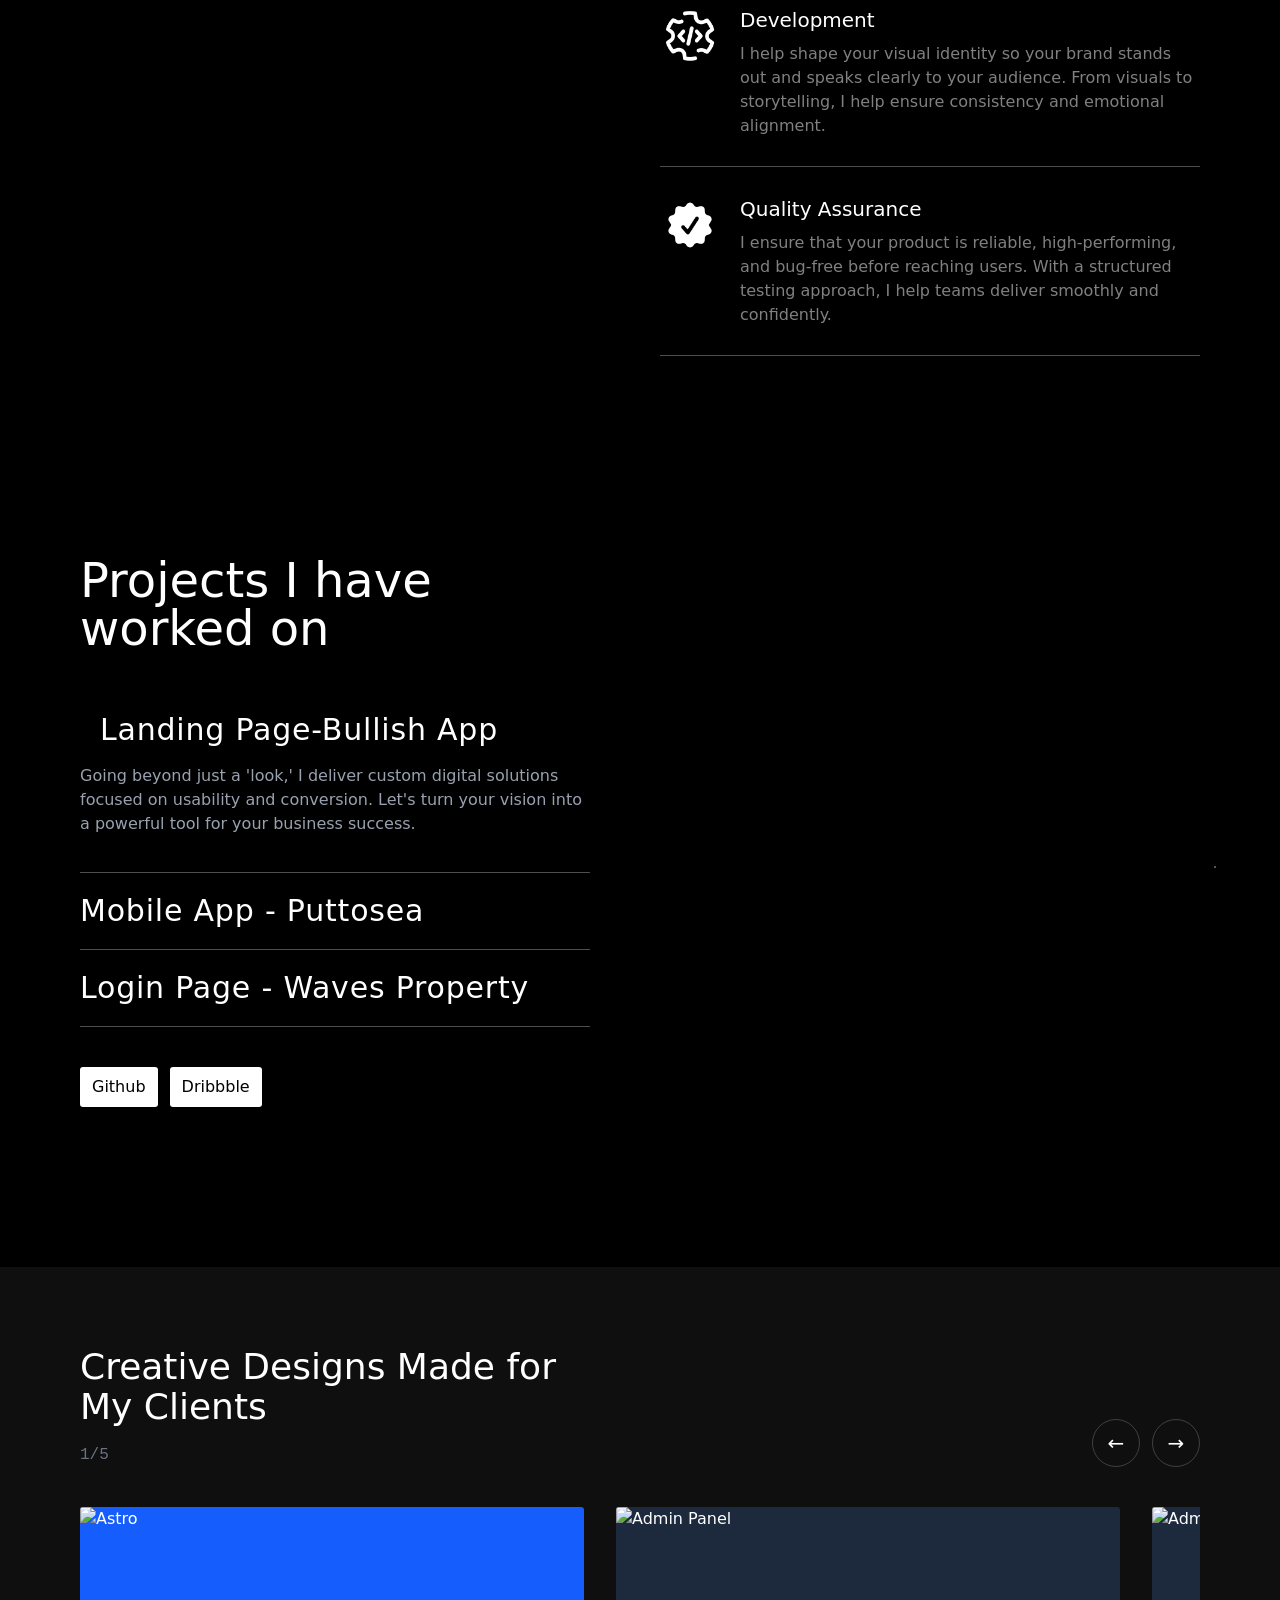
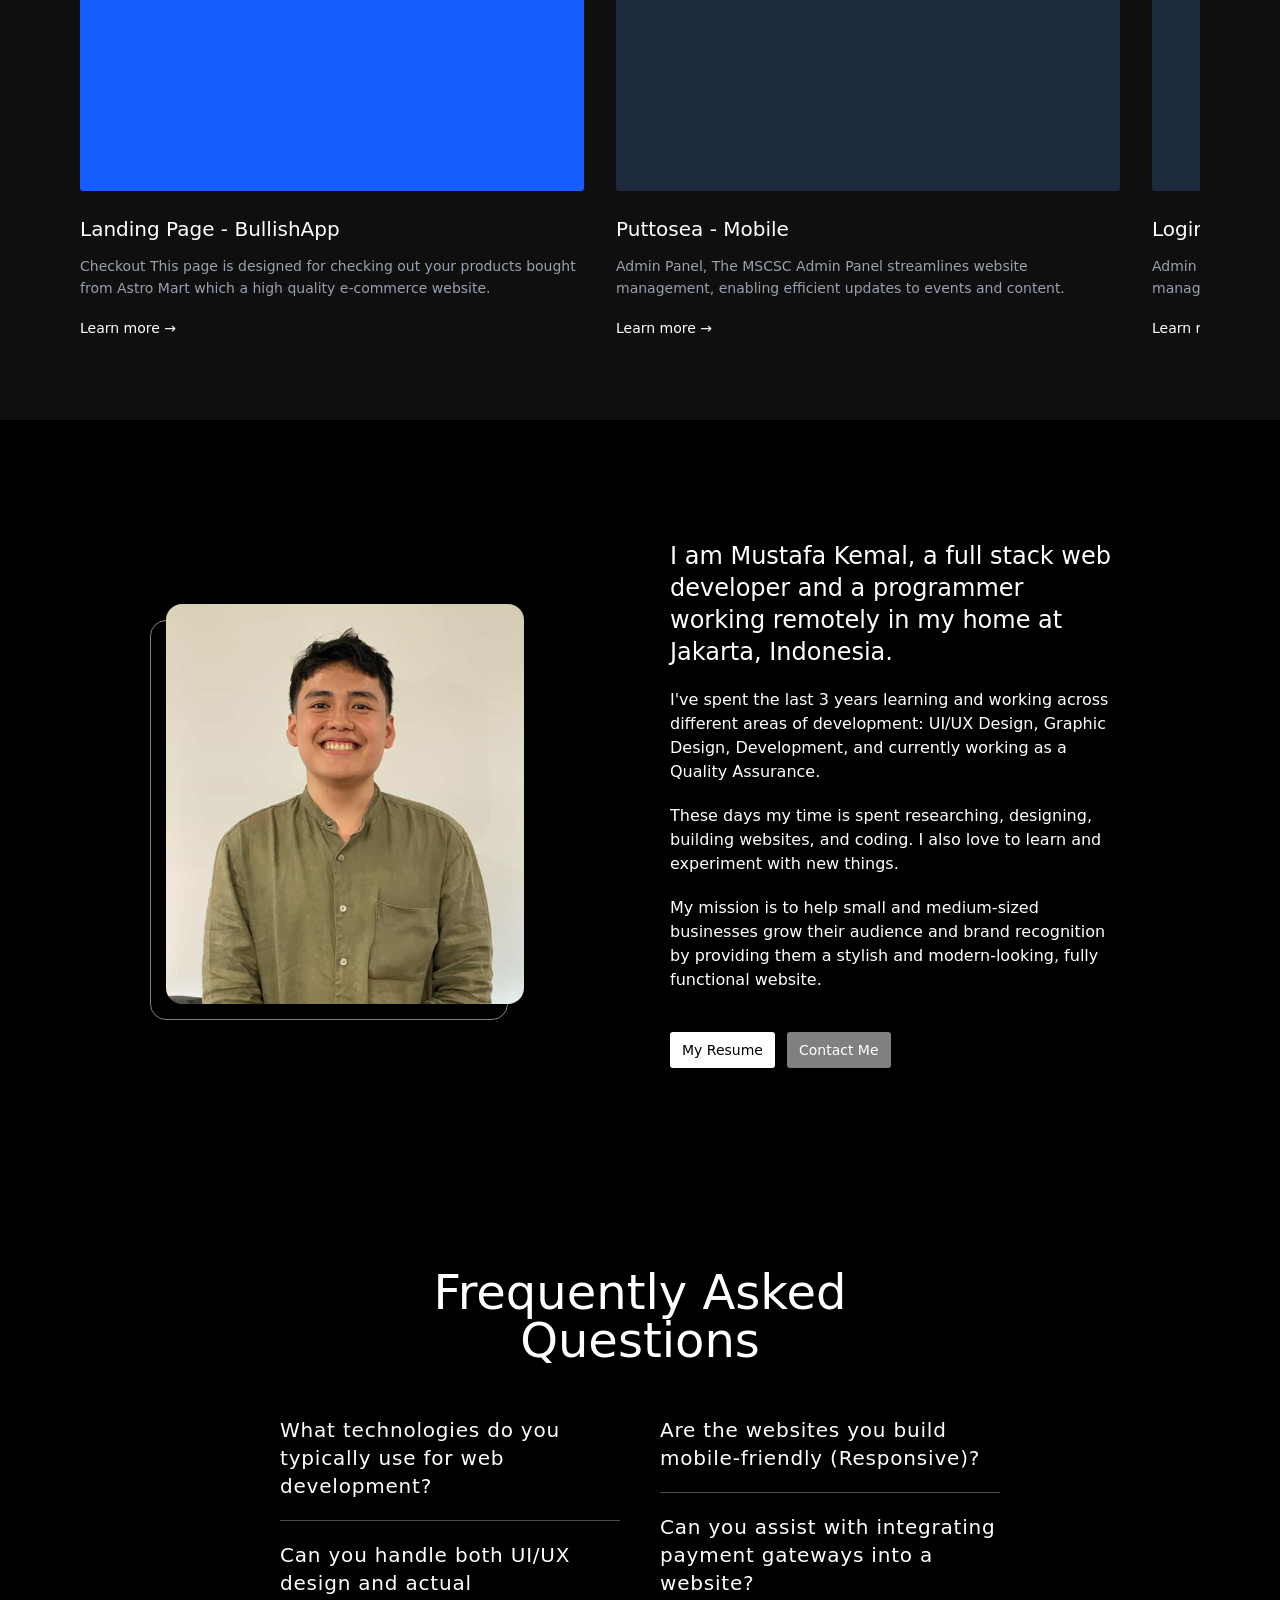
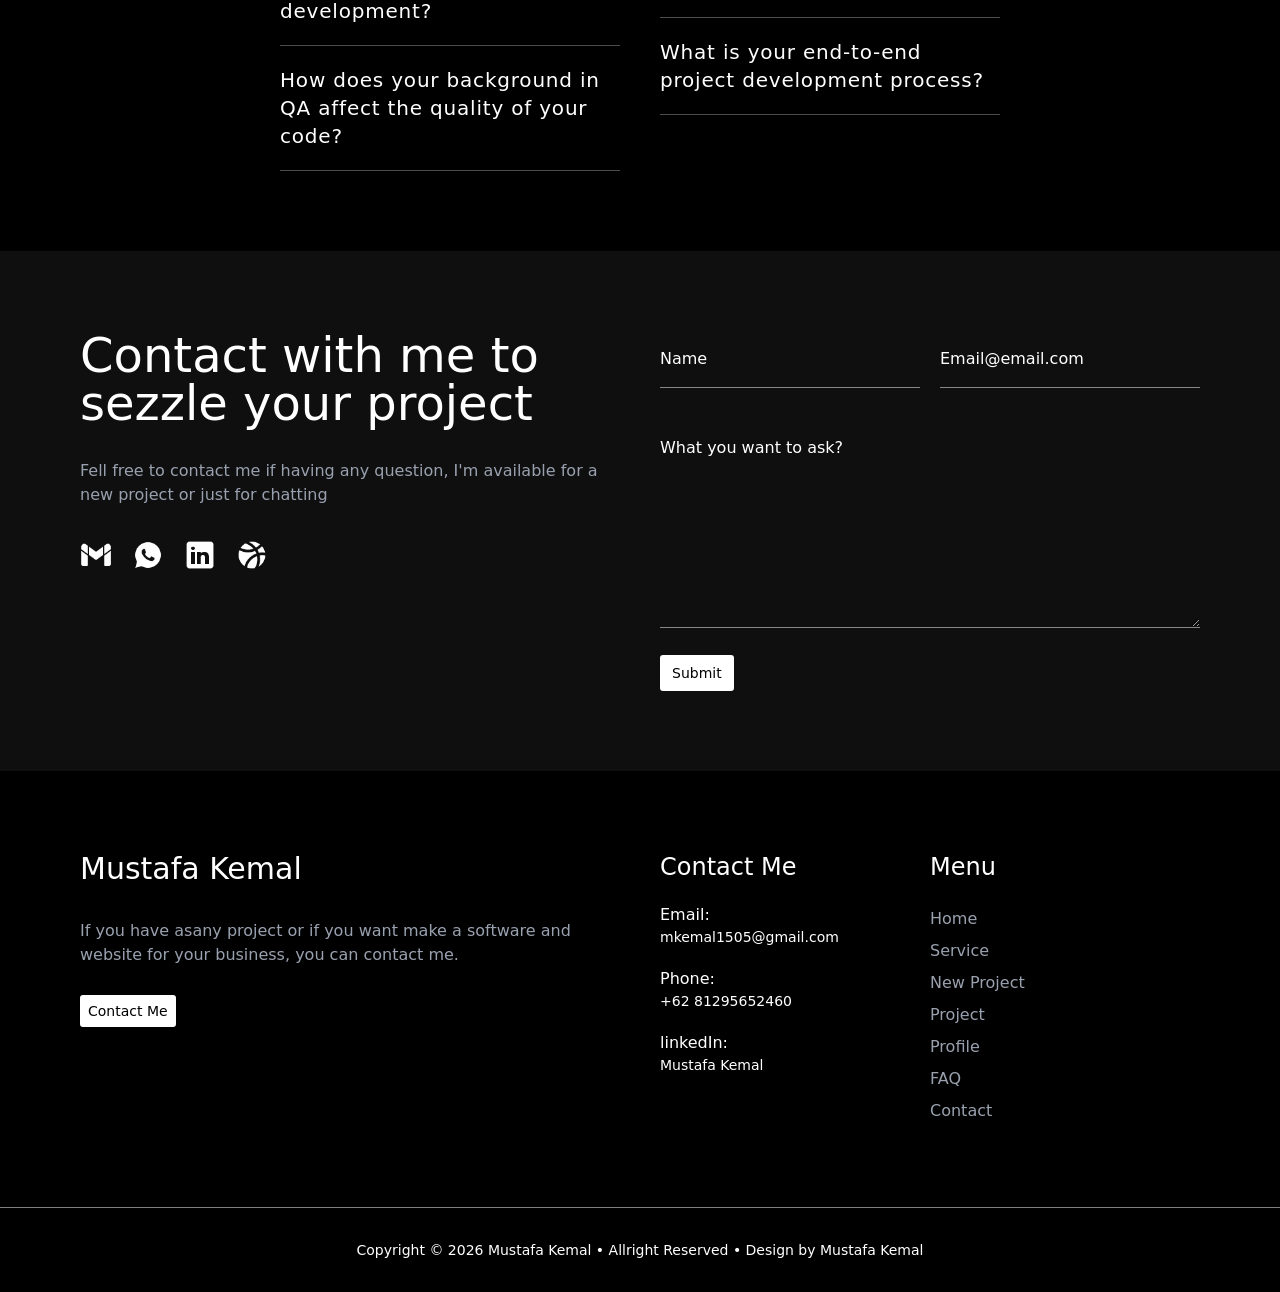
==== commit 0eb4fcd4: "menambahkan animasi setiap element" ====
--- a/index.html
+++ b/index.html
@@ -67,7 +67,7 @@
             class="flex flex-1 items-center justify-center sm:items-center sm:justify-between"
           >
             <div
-              class="flex shrink-0 items-center text-white font-bold text-xl"
+              class="logo flex shrink-0 items-center text-white font-bold text-xl"
             >
               Kemal
             </div>
@@ -77,46 +77,47 @@
                 <a
                   href="#"
                   aria-current="page"
-                  class="hover:border-b border-transparent hover:border-gray-500 px-3 py-2 text-sm font-medium text-white hover:bg-white/5 hover:text-white"
+                  class="nav-menu border-b border-gray-500 hover:border-b hover:border-gray-500 px-3 py-2 text-sm font-medium text-white hover:bg-white/5 hover:text-white"
                   >Home</a
                 >
                 <a
                   href="#service"
-                  class="hover:border-b border-transparent hover:border-gray-500 px-3 py-2 text-sm font-medium text-gray-300 hover:bg-white/5 hover:text-white"
+                  class="nav-menu border-b hover:border-b border-transparent hover:border-gray-500 px-3 py-2 text-sm font-medium text-gray-300 hover:bg-white/5 hover:text-white"
                   >Service</a
                 >
                 <a
                   href="#project"
-                  class="hover:border-b border-transparent hover:border-gray-500 px-3 py-2 text-sm font-medium text-gray-300 hover:bg-white/5 hover:text-white"
+                  class="nav-menu border-b hover:border-b border-transparent hover:border-gray-500 px-3 py-2 text-sm font-medium text-gray-300 hover:bg-white/5 hover:text-white"
                   >New Project</a
                 >
                 <a
                   href="#img-project"
-                  class="hover:border-b border-transparent hover:border-gray-500 px-3 py-2 text-sm font-medium text-gray-300 hover:bg-white/5 hover:text-white"
+                  class="nav-menu border-b hover:border-b border-transparent hover:border-gray-500 px-3 py-2 text-sm font-medium text-gray-300 hover:bg-white/5 hover:text-white"
                   >Project</a
                 >
                 <a
                   href="#profile"
-                  class="hover:border-b border-transparent hover:border-gray-500 px-3 py-2 text-sm font-medium text-gray-300 hover:bg-white/5 hover:text-white"
+                  class="nav-menu border-b hover:border-b border-transparent hover:border-gray-500 px-3 py-2 text-sm font-medium text-gray-300 hover:bg-white/5 hover:text-white"
                   >Profile</a
                 >
                 <a
                   href="#faq"
-                  class="hover:border-b border-transparent hover:border-gray-500 px-3 py-2 text-sm font-medium text-gray-300 hover:bg-white/5 hover:text-white"
+                  class="nav-menu border-b hover:border-b border-transparent hover:border-gray-500 px-3 py-2 text-sm font-medium text-gray-300 hover:bg-white/5 hover:text-white"
                   >FAQ</a
                 >
                 <a
                   href="#contact"
-                  class="hover:border-b border-transparent hover:border-gray-500 px-3 py-2 text-sm font-medium text-gray-300 hover:bg-white/5 hover:text-white"
+                  class="nav-menu border-b hover:border-b border-transparent hover:border-gray-500 px-3 py-2 text-sm font-medium text-gray-300 hover:bg-white/5 hover:text-white"
                   >Contact</a
                 >
               </div>
             </div>
-            <button
-              class="hidden sm:flex items-center justify-center px-2 py-2 text-sm rounded-[3px] bg-white text-black hover:bg-white/50 hover:text-white cursor-pointer"
+            <a
+              href="#contact"
+              class="btn-contact hidden sm:flex items-center justify-center px-2 py-2 text-sm rounded-[3px] bg-white text-black hover:bg-white/50 hover:text-white cursor-pointer"
             >
               Contact Me
-            </button>
+            </a>
           </div>
         </div>
       </div>
@@ -131,29 +132,44 @@
           <a
             href="#"
             aria-current="page"
-            class="block border-b-2 border-gray-500 px-3 py-2 text-base font-medium text-white"
-            >Dashboard</a
-          >
-          <a
-            href="#"
-            class="block px-3 py-2 text-base font-medium text-gray-300 hover:bg-white/5 hover:text-white"
-            >Team</a
-          >
-          <a
-            href="#"
-            class="block px-3 py-2 text-base font-medium text-gray-300 hover:bg-white/5 hover:text-white"
-            >Projects</a
-          >
-          <a
-            href="#"
-            class="block px-3 py-2 text-base font-medium text-gray-300 hover:bg-white/5 hover:text-white"
-            >Calendar</a
+            class="block border-b border-gray-500 hover:border-b hover:border-gray-500 px-3 py-2 text-sm font-medium text-white hover:bg-white/5 hover:text-white"
+            >Home</a
+          >
+          <a
+            href="#service"
+            class="block border-b hover:border-b border-transparent hover:border-gray-500 px-3 py-2 text-sm font-medium text-gray-300 hover:bg-white/5 hover:text-white"
+            >Service</a
+          >
+          <a
+            href="#project"
+            class="block border-b hover:border-b border-transparent hover:border-gray-500 px-3 py-2 text-sm font-medium text-gray-300 hover:bg-white/5 hover:text-white"
+            >New Project</a
+          >
+          <a
+            href="#img-project"
+            class="block border-b hover:border-b border-transparent hover:border-gray-500 px-3 py-2 text-sm font-medium text-gray-300 hover:bg-white/5 hover:text-white"
+            >Project</a
+          >
+          <a
+            href="#profile"
+            class="block border-b hover:border-b border-transparent hover:border-gray-500 px-3 py-2 text-sm font-medium text-gray-300 hover:bg-white/5 hover:text-white"
+            >Profile</a
+          >
+          <a
+            href="#faq"
+            class="block border-b hover:border-b border-transparent hover:border-gray-500 px-3 py-2 text-sm font-medium text-gray-300 hover:bg-white/5 hover:text-white"
+            >FAQ</a
+          >
+          <a
+            href="#contact"
+            class="block border-b hover:border-b border-transparent hover:border-gray-500 px-3 py-2 text-sm font-medium text-gray-300 hover:bg-white/5 hover:text-white"
+            >Contact</a
           >
           <hr />
           <div
             class="rounded-[3px] text-center px-3 py-2 mt-3 bg-gray-700 text-white"
           >
-            Contact Me
+            <a href="#contact"> Contact Me </a>
           </div>
         </div>
       </el-disclosure>
@@ -172,23 +188,27 @@
               class="sm:text-7xl text-5xl text-center min-h-[2.5em] flex items-center justify-center"
               id="title-intro"
             ></h1>
-            <p class="text-center font-thin sm:w-2xl mx-auto mt-4">
+            <p class="hero-p text-center font-thin sm:w-2xl mx-auto mt-4">
               I am a Designer and also a Developer. i can help you, if you have
               asany project or if you want make a software and website for your
               business, you can contact me.
             </p>
           </div>
           <div class="btn-cta flex justify-center gap-5 py-7">
-            <button
-              class="px-4 py-2 text-sm bg-white text-black rounded-[3px] hover:bg-white/70 cursor-pointer"
-            >
-              Get Yours Now
-            </button>
-            <button
-              class="px-4 py-2 text-sm rounded-[3px] bg-gray-700/70 text-white hover:bg-gray-600 cursor-pointer"
-            >
-              See My Works
-            </button>
+            <a href="#contact">
+              <button
+                class="px-4 py-2 text-sm bg-white text-black rounded-[3px] hover:bg-white/70 cursor-pointer"
+              >
+                Get Yours Now
+              </button>
+            </a>
+            <a href="#project">
+              <button
+                class="px-4 py-2 text-sm rounded-[3px] bg-gray-700/70 text-white hover:bg-gray-600 cursor-pointer"
+              >
+                See My Works
+              </button>
+            </a>
           </div>
         </div>
       </section>
@@ -268,7 +288,7 @@
     </header>
     <!-- Purpose -->
     <section>
-      <div class="flex justify-center py-15 px-15 sm:px-40 sm:py-40">
+      <div class="purpose flex justify-center py-15 px-3.5 md:px-40 sm:py-40">
         <h1
           class="text-2xl font-extralight text-center tracking-wide text-white"
         >
@@ -279,8 +299,8 @@
       </div>
     </section>
     <!-- Services -->
-    <section id="service" class="py-20">
-      <article class="grid grid-cols-1 md:grid-cols-2 px-20">
+    <section id="service" class="service py-20 px-6 md:px-20">
+      <article class="grid grid-cols-1 md:grid-cols-2 gap-x-10">
         <section class="assist row-span-4">
           <h1 class="text-5xl font-medium">How can I Assist You?</h1>
           <div class="my-10">
@@ -290,6 +310,7 @@
               powerful tool for your business success.
             </p>
             <button
+              id="btn-learn-more"
               class="bg-white text-black px-3 py-2 rounded-[3px] hover:bg-white/50 hover:text-white cursor-pointer"
             >
               Learn More
@@ -368,9 +389,9 @@
       </article>
     </section>
     <!-- Project -->
-    <section id="project" class="project py-30 px-20">
+    <section id="project" class="project py-30 px-6 md:px-20">
       <article class="grid grid-cols-1 md:grid-cols-2 gap-5">
-        <section class="sm:pr-10">
+        <section class="order-2 md:order-1 sm:pr-10">
           <h2 class="text-5xl font-medium mb-10">Projects I have worked on</h2>
           <ul class="list-project">
             <li class="py-5 border-b border-b-white/30">
@@ -434,13 +455,28 @@
               </div>
             </li>
           </ul>
-          <div class="my-10">
-            <a href="#" class="text-black bg-white py-2 px-3 rounded-[3px]">
-              More
+          <div class="my-10 flex gap-3">
+            <a
+              href="https://github.com/KemalMustafaa"
+              target="_blank"
+              rel="noopener noreferrer"
+              class="text-black bg-white py-2 px-3 rounded-[3px] hover:bg-gray-500 hover:text-white transition-colors"
+            >
+              Github
             </a>
+            <a
+              href="https://dribbble.com/Mustafa_Kemal"
+              target="_blank"
+              rel="noopener noreferrer"
+              class="text-black bg-white py-2 px-3 rounded-[3px] hover:bg-gray-500 hover:text-white transition-colors"
+            >
+              Dribbble
+            </a>
           </div>
         </section>
-        <section class="img-project flex justify-end items-center h-full">
+        <section
+          class="order-1 md:order-2 img-project flex justify-end items-center h-full"
+        >
           <div class="relative group">
             <!-- Kotak Dekorasi di Belakang -->
             <!-- Ubah -right-4 -bottom-4 untuk mengatur posisi pergeseran kotak -->
@@ -495,7 +531,9 @@
         class="flex gap-8 overflow-x-auto no-scrollbar scroll-smooth snap-x snap-proximity touch-pan-x"
       >
         <!-- Item Card 1 -->
-        <div class="min-w-full sm:min-w-[70%] md:min-w-[45%] snap-start group">
+        <div
+          class="card min-w-full sm:min-w-[70%] md:min-w-[45%] snap-start group"
+        >
           <div
             class="aspect-video bg-blue-600 rounded-[3px] overflow-hidden mb-6"
           >
@@ -511,14 +549,14 @@
             from Astro Mart which a high quality e-commerce website.
           </p>
           <a
-            href="#"
+            href="javascript:void(0)"
             class="text-sm font-medium border-b border-white/40 pb-1 hover:border-white transition-all"
             >Learn more →</a
           >
         </div>
 
         <!-- Item Card 2 -->
-        <div class="min-w-full md:min-w-[45%] snap-start group">
+        <div class="card min-w-full md:min-w-[45%] snap-start group">
           <div
             class="aspect-video bg-slate-800 rounded-[3px] overflow-hidden mb-6"
           >
@@ -534,13 +572,13 @@
             enabling efficient updates to events and content.
           </p>
           <a
-            href="#"
+            href="javascript:void(0)"
             class="text-sm font-medium border-b border-white/40 pb-1 hover:border-white transition-all"
             >Learn more →</a
           >
         </div>
         <!-- Item Card 2 -->
-        <div class="min-w-full md:min-w-[45%] snap-start group">
+        <div class="card min-w-full md:min-w-[45%] snap-start group">
           <div
             class="aspect-video bg-slate-800 rounded-[3px] overflow-hidden mb-6"
           >
@@ -556,7 +594,7 @@
             enabling efficient updates to events and content.
           </p>
           <a
-            href="#"
+            href="javascript:void(0)"
             class="text-sm font-medium border-b border-white/40 pb-1 hover:border-white transition-all"
             >Learn more →</a
           >
@@ -568,9 +606,9 @@
     <!-- Profile -->
     <section
       id="profile"
-      class="grid grid-cols-1 md:grid-cols-2 py-30 px-20 gap-15"
+      class="grid grid-cols-1 md:grid-cols-2 py-30 px-6 md:px-20 gap-15"
     >
-      <article class="flex justify-center items-center">
+      <article class="img-profile flex justify-center items-center">
         <div class="relative group">
           <div
             class="absolute -left-4 -bottom-4 w-full h-full border border-white/50 rounded-2xl transition-all duration-300 group-hover:-left-2 group-hover:-bottom-2"
@@ -583,7 +621,7 @@
           />
         </div>
       </article>
-      <article class="lg:pr-20">
+      <article class="desc-profile lg:pr-20">
         <h3 class="text-2xl font-medium mb-5">
           I am Mustafa Kemal, a full stack web developer and a programmer
           working remotely in my home at Jakarta, Indonesia.
@@ -604,27 +642,30 @@
         </p>
         <div class="btn-profile text-sm flex gap-3 mt-10">
           <button
-            class="py-2 px-3 bg-white text-black rounded-[3px] hover:bg-white/50 hover:text-white"
+            id="resume"
+            class="py-2 px-3 bg-white text-black rounded-[3px] hover:bg-white/50 hover:text-white cursor-pointer"
           >
             My Resume
           </button>
-          <button
-            class="py-2 px-3 bg-white/50 rounded-[3px] hover:bg-white hover:text-black"
-          >
-            Contact Me
-          </button>
+          <a href="#contact">
+            <button
+              class="py-2 px-3 bg-white/50 rounded-[3px] hover:bg-white hover:text-black cursor-pointer"
+            >
+              Contact Me
+            </button>
+          </a>
         </div>
       </article>
     </section>
     <!-- FAQs -->
-    <section id="faq" class="py-20">
+    <section id="faq" class="py-20 px-6 md:px-20">
       <article class="items-center justify-center">
-        <h2 class="text-3xl md:text-5xl font-medium text-center mb-8">
+        <h2 class="faq-title text-3xl md:text-5xl font-medium text-center mb-8">
           Frequently Asked <br />
           Questions
         </h2>
         <article class="faq-items">
-          <div class="grid grid-cols-1 md:grid-cols-2 gap-10 px-20 lg:px-50">
+          <div class="grid grid-cols-1 md:grid-cols-2 gap-10 lg:px-50">
             <div class="quest-1">
               <ul class="list-faq">
                 <li class="py-5 border-b border-b-white/30">
@@ -774,7 +815,7 @@
     <!-- Contact -->
     <section
       id="contact"
-      class="bg-[#0f0f0f] grid grid-cols-1 md:grid-cols-2 py-20 px-20 gap-10"
+      class="bg-[#0f0f0f] grid grid-cols-1 md:grid-cols-2 py-20 px-6 md:px-20 gap-10"
     >
       <article class="contact-title">
         <h2 class="text-5xl font-medium mb-8">
@@ -785,74 +826,108 @@
           new project or just for chatting
         </p>
         <div class="icon-contact flex gap-5">
-          <a href="#">
+          <a
+            id="gmail-btn"
+            href="javascript:void(0)"
+            target="_blank"
+            rel="noopener noreferrer"
+          >
             <img
-              class="h-8 hover:scale-110"
+              class="h-8 hover:scale-110 transition-transform duration-300"
               src="src/images/icon/gmail.png"
-              alt=""
+              alt="Email"
             />
           </a>
-          <a href="">
+          <a
+            id="wa-btn"
+            href="javascript:void(0)"
+            target="_blank"
+            rel="noopener noreferrer"
+          >
             <img
               class="h-8 hover:scale-110"
               src="src/images/icon/wa.png"
-              alt=""
+              alt="Whatsapp"
             />
           </a>
-          <a href="">
+          <a
+            href="https://www.linkedin.com/in/mustafakemal/"
+            target="_blank"
+            rel="noopener noreferrer"
+          >
             <img
               class="h-8 hover:scale-110"
               src="src/images/icon/linkedin.png"
-              alt=""
+              alt="LinkedIn"
             />
           </a>
-          <a href="">
+          <a
+            href="https://dribbble.com/Mustafa_Kemal"
+            target="_blank"
+            rel="noopener noreferrer"
+          >
             <img
               class="h-8 hover:scale-110"
               src="src/images/icon/dribbble.png"
-              alt=""
+              alt="Dribbble"
             />
           </a>
         </div>
       </article>
       <article class="form-contact">
-        <div class="grid grid-cols-1 md:grid-cols-2 gap-5 mb-8">
-          <input
-            class="border-b border-b-white/50 py-4 focus:outline-none"
-            type="text"
-            placeholder="Name"
-          />
-          <input
-            class="border-b border-b-white/50 py-4 focus:outline-none"
-            type="text"
-            placeholder="Email@email.com"
-          />
-        </div>
-        <textarea
-          class="w-full h-52 border-b border-b-white/50 py-4 focus:outline-none mb-5"
-          placeholder="What you want to ask?"
-        ></textarea>
-        <button
-          class="py-2 px-3 text-sm bg-white text-black hover:bg-white/50 hover:text-white rounded-[3px]"
-        >
-          Submit
-        </button>
+        <form id="contact-form" method="post">
+          <div class="grid grid-cols-1 md:grid-cols-2 gap-5 mb-8">
+            <input
+              id="name"
+              name="from_name"
+              autocomplete="off"
+              class="border-b border-b-white/50 py-4 focus:outline-none"
+              type="text"
+              placeholder="Name"
+            />
+            <input
+              id="email"
+              name="email"
+              autocomplete="off"
+              class="border-b border-b-white/50 py-4 focus:outline-none"
+              type="text"
+              placeholder="Email@email.com"
+            />
+          </div>
+          <textarea
+            id="message"
+            name="message"
+            autocomplete="off"
+            class="w-full h-52 border-b border-b-white/50 py-4 focus:outline-none mb-5"
+            placeholder="What you want to ask?"
+          ></textarea>
+          <button
+            id="send"
+            type="submit"
+            class="py-2 px-3 text-sm bg-white text-black hover:bg-white/50 hover:text-white rounded-[3px]"
+          >
+            Submit
+          </button>
+        </form>
       </article>
     </section>
     <!-- footer -->
-    <footer class="">
-      <article class="grid grid-cols-1 md:grid-cols-2 px-20 py-20 gap-10">
+    <footer>
+      <article
+        class="grid grid-cols-1 md:grid-cols-2 px-6 md:px-20 py-20 gap-10"
+      >
         <div class="footer-left">
           <h2 class="text-3xl font-medium mb-8">Mustafa Kemal</h2>
           <p class="text-gray-400 mb-8">
             If you have asany project or if you want make a software and website
             for your business, you can contact me.
           </p>
-          <button
+          <a
+            href="#contact"
             class="items-center justify-center px-2 py-2 text-sm rounded-[3px] bg-white text-black hover:bg-white/50 hover:text-white cursor-pointer"
           >
             Contact Me
-          </button>
+          </a>
         </div>
         <div class="footer-right">
           <div class="grid grid-cols-1 lg:grid-cols-2">
@@ -864,7 +939,7 @@
               </div>
               <div class="phone mb-5">
                 <h4>Phone:</h4>
-                <p class="text-sm font-extralight">081295652460</p>
+                <p class="text-sm font-extralight">+62 81295652460</p>
               </div>
               <div class="email mb-5">
                 <h4>linkedIn:</h4>
@@ -900,7 +975,7 @@
           </div>
         </div>
       </article>
-      <div class="copyright py-8 border-t border-t-white/50">
+      <div class="copyright py-8 px-6 border-t border-t-white/50">
         <p class="text-center font-extralight text-sm">
           <strong>Copyright © 2026 Mustafa Kemal</strong> • Allright Reserved •
           Design by Mustafa Kemal
@@ -914,6 +989,13 @@
     <script src="https://unpkg.com/typewriter-effect@latest/dist/core.js"></script>
     <script src="https://cdnjs.cloudflare.com/ajax/libs/jquery/3.5.1/jquery.min.js"></script>
     <script src="https://cdnjs.cloudflare.com/ajax/libs/OwlCarousel2/2.3.4/owl.carousel.min.js"></script>
+    <script
+      type="text/javascript"
+      src="https://cdn.jsdelivr.net/npm/@emailjs/browser@4/dist/email.min.js"
+    ></script>
+    <script src="https://cdn.jsdelivr.net/npm/sweetalert2@11"></script>
+    <script src="https://cdn.jsdelivr.net/npm/gsap@3.15/dist/gsap.min.js"></script>
+    <script src="https://unpkg.com/scrollreveal@4.0.0/dist/scrollreveal.min.js"></script>
     <script src="src/script/script.js"></script>
   </body>
 </html>
--- a/src/output.css
+++ b/src/output.css
@@ -2,10 +2,13 @@
 @layer properties;
 @layer theme, base, components, utilities;
 @layer theme {
-  :root, :host {
-    --font-sans: ui-sans-serif, system-ui, sans-serif, "Apple Color Emoji",
+  :root,
+  :host {
+    --font-sans:
+      ui-sans-serif, system-ui, sans-serif, "Apple Color Emoji",
       "Segoe UI Emoji", "Segoe UI Symbol", "Noto Color Emoji";
-    --font-mono: ui-monospace, SFMono-Regular, Menlo, Monaco, Consolas, "Liberation Mono",
+    --font-mono:
+      ui-monospace, SFMono-Regular, Menlo, Monaco, Consolas, "Liberation Mono",
       "Courier New", monospace;
     --color-blue-600: oklch(54.6% 0.245 262.881);
     --color-indigo-500: oklch(58.5% 0.233 277.117);
@@ -24,8 +27,6 @@
     --container-7xl: 80rem;
     --text-sm: 0.875rem;
     --text-sm--line-height: calc(1.25 / 0.875);
-    --text-base: 1rem;
-    --text-base--line-height: calc(1.5 / 1);
     --text-xl: 1.25rem;
     --text-xl--line-height: calc(1.75 / 1.25);
     --text-2xl: 1.5rem;
@@ -61,17 +62,31 @@
   }
 }
 @layer base {
-  *, ::after, ::before, ::backdrop, ::file-selector-button {
+  *,
+  ::after,
+  ::before,
+  ::backdrop,
+  ::file-selector-button {
     box-sizing: border-box;
     margin: 0;
     padding: 0;
     border: 0 solid;
   }
-  html, :host {
+  html,
+  :host {
     line-height: 1.5;
     -webkit-text-size-adjust: 100%;
     tab-size: 4;
-    font-family: var(--default-font-family, ui-sans-serif, system-ui, sans-serif, "Apple Color Emoji", "Segoe UI Emoji", "Segoe UI Symbol", "Noto Color Emoji");
+    font-family: var(
+      --default-font-family,
+      ui-sans-serif,
+      system-ui,
+      sans-serif,
+      "Apple Color Emoji",
+      "Segoe UI Emoji",
+      "Segoe UI Symbol",
+      "Noto Color Emoji"
+    );
     font-feature-settings: var(--default-font-feature-settings, normal);
     font-variation-settings: var(--default-font-variation-settings, normal);
     -webkit-tap-highlight-color: transparent;
@@ -85,7 +100,12 @@
     -webkit-text-decoration: underline dotted;
     text-decoration: underline dotted;
   }
-  h1, h2, h3, h4, h5, h6 {
+  h1,
+  h2,
+  h3,
+  h4,
+  h5,
+  h6 {
     font-size: inherit;
     font-weight: inherit;
   }
@@ -94,19 +114,37 @@
     -webkit-text-decoration: inherit;
     text-decoration: inherit;
   }
-  b, strong {
+  b,
+  strong {
     font-weight: bolder;
   }
-  code, kbd, samp, pre {
-    font-family: var(--default-mono-font-family, ui-monospace, SFMono-Regular, Menlo, Monaco, Consolas, "Liberation Mono", "Courier New", monospace);
+  code,
+  kbd,
+  samp,
+  pre {
+    font-family: var(
+      --default-mono-font-family,
+      ui-monospace,
+      SFMono-Regular,
+      Menlo,
+      Monaco,
+      Consolas,
+      "Liberation Mono",
+      "Courier New",
+      monospace
+    );
     font-feature-settings: var(--default-mono-font-feature-settings, normal);
-    font-variation-settings: var(--default-mono-font-variation-settings, normal);
+    font-variation-settings: var(
+      --default-mono-font-variation-settings,
+      normal
+    );
     font-size: 1em;
   }
   small {
     font-size: 80%;
   }
-  sub, sup {
+  sub,
+  sup {
     font-size: 75%;
     line-height: 0;
     position: relative;
@@ -132,18 +170,33 @@
   summary {
     display: list-item;
   }
-  ol, ul, menu {
+  ol,
+  ul,
+  menu {
     list-style: none;
   }
-  img, svg, video, canvas, audio, iframe, embed, object {
+  img,
+  svg,
+  video,
+  canvas,
+  audio,
+  iframe,
+  embed,
+  object {
     display: block;
     vertical-align: middle;
   }
-  img, video {
+  img,
+  video {
     max-width: 100%;
     height: auto;
   }
-  button, input, select, optgroup, textarea, ::file-selector-button {
+  button,
+  input,
+  select,
+  optgroup,
+  textarea,
+  ::file-selector-button {
     font: inherit;
     font-feature-settings: inherit;
     font-variation-settings: inherit;
@@ -165,7 +218,8 @@
   ::placeholder {
     opacity: 1;
   }
-  @supports (not (-webkit-appearance: -apple-pay-button))  or (contain-intrinsic-size: 1px) {
+  @supports (not (-webkit-appearance: -apple-pay-button)) or
+    (contain-intrinsic-size: 1px) {
     ::placeholder {
       color: currentcolor;
       @supports (color: color-mix(in lab, red, red)) {
@@ -189,7 +243,15 @@
   ::-webkit-datetime-edit-fields-wrapper {
     padding: 0;
   }
-  ::-webkit-datetime-edit, ::-webkit-datetime-edit-year-field, ::-webkit-datetime-edit-month-field, ::-webkit-datetime-edit-day-field, ::-webkit-datetime-edit-hour-field, ::-webkit-datetime-edit-minute-field, ::-webkit-datetime-edit-second-field, ::-webkit-datetime-edit-millisecond-field, ::-webkit-datetime-edit-meridiem-field {
+  ::-webkit-datetime-edit,
+  ::-webkit-datetime-edit-year-field,
+  ::-webkit-datetime-edit-month-field,
+  ::-webkit-datetime-edit-day-field,
+  ::-webkit-datetime-edit-hour-field,
+  ::-webkit-datetime-edit-minute-field,
+  ::-webkit-datetime-edit-second-field,
+  ::-webkit-datetime-edit-millisecond-field,
+  ::-webkit-datetime-edit-meridiem-field {
     padding-block: 0;
   }
   ::-webkit-calendar-picker-indicator {
@@ -198,10 +260,13 @@
   :-moz-ui-invalid {
     box-shadow: none;
   }
-  button, input:where([type="button"], [type="reset"], [type="submit"]), ::file-selector-button {
+  button,
+  input:where([type="button"], [type="reset"], [type="submit"]),
+  ::file-selector-button {
     appearance: button;
   }
-  ::-webkit-inner-spin-button, ::-webkit-outer-spin-button {
+  ::-webkit-inner-spin-button,
+  ::-webkit-outer-spin-button {
     height: auto;
   }
   [hidden]:where(:not([hidden="until-found"])) {
@@ -235,6 +300,9 @@
   .inset-y-0 {
     inset-block: calc(var(--spacing) * 0);
   }
+  .start {
+    inset-inline-start: var(--spacing);
+  }
   .top-0 {
     top: calc(var(--spacing) * 0);
   }
@@ -262,6 +330,12 @@
   .z-20 {
     z-index: 20;
   }
+  .order-1 {
+    order: 1;
+  }
+  .order-2 {
+    order: 2;
+  }
   .row-span-4 {
     grid-row: span 4 / span 4;
   }
@@ -274,12 +348,6 @@
   .my-10 {
     margin-block: calc(var(--spacing) * 10);
   }
-  .my-20 {
-    margin-block: calc(var(--spacing) * 20);
-  }
-  .my-30 {
-    margin-block: calc(var(--spacing) * 30);
-  }
   .mt-3 {
     margin-top: calc(var(--spacing) * 3);
   }
@@ -291,9 +359,6 @@
   }
   .mt-10 {
     margin-top: calc(var(--spacing) * 10);
-  }
-  .mt-20 {
-    margin-top: calc(var(--spacing) * 20);
   }
   .mb-2 {
     margin-bottom: calc(var(--spacing) * 2);
@@ -334,6 +399,9 @@
   .block {
     display: block;
   }
+  .contents {
+    display: contents;
+  }
   .flex {
     display: flex;
   }
@@ -450,9 +518,6 @@
   .grid-cols-1 {
     grid-template-columns: repeat(1, minmax(0, 1fr));
   }
-  .grid-cols-2 {
-    grid-template-columns: repeat(2, minmax(0, 1fr));
-  }
   .flex-col {
     flex-direction: column;
   }
@@ -489,15 +554,26 @@
   .space-y-1 {
     :where(& > :not(:last-child)) {
       --tw-space-y-reverse: 0;
-      margin-block-start: calc(calc(var(--spacing) * 1) * var(--tw-space-y-reverse));
-      margin-block-end: calc(calc(var(--spacing) * 1) * calc(1 - var(--tw-space-y-reverse)));
-    }
+      margin-block-start: calc(
+        calc(var(--spacing) * 1) * var(--tw-space-y-reverse)
+      );
+      margin-block-end: calc(
+        calc(var(--spacing) * 1) * calc(1 - var(--tw-space-y-reverse))
+      );
+    }
+  }
+  .gap-x-10 {
+    column-gap: calc(var(--spacing) * 10);
   }
   .space-x-16 {
     :where(& > :not(:last-child)) {
       --tw-space-x-reverse: 0;
-      margin-inline-start: calc(calc(var(--spacing) * 16) * var(--tw-space-x-reverse));
-      margin-inline-end: calc(calc(var(--spacing) * 16) * calc(1 - var(--tw-space-x-reverse)));
+      margin-inline-start: calc(
+        calc(var(--spacing) * 16) * var(--tw-space-x-reverse)
+      );
+      margin-inline-end: calc(
+        calc(var(--spacing) * 16) * calc(1 - var(--tw-space-x-reverse))
+      );
     }
   }
   .overflow-hidden {
@@ -529,17 +605,9 @@
     border-top-style: var(--tw-border-style);
     border-top-width: 1px;
   }
-  .border-r {
-    border-right-style: var(--tw-border-style);
-    border-right-width: 1px;
-  }
   .border-b {
     border-bottom-style: var(--tw-border-style);
     border-bottom-width: 1px;
-  }
-  .border-b-2 {
-    border-bottom-style: var(--tw-border-style);
-    border-bottom-width: 2px;
   }
   .border-gray-500 {
     border-color: var(--color-gray-500);
@@ -568,25 +636,31 @@
   .border-t-white\/50 {
     border-top-color: color-mix(in srgb, #fff 50%, transparent);
     @supports (color: color-mix(in lab, red, red)) {
-      border-top-color: color-mix(in oklab, var(--color-white) 50%, transparent);
-    }
-  }
-  .border-r-white\/50 {
-    border-right-color: color-mix(in srgb, #fff 50%, transparent);
-    @supports (color: color-mix(in lab, red, red)) {
-      border-right-color: color-mix(in oklab, var(--color-white) 50%, transparent);
+      border-top-color: color-mix(
+        in oklab,
+        var(--color-white) 50%,
+        transparent
+      );
     }
   }
   .border-b-white\/30 {
     border-bottom-color: color-mix(in srgb, #fff 30%, transparent);
     @supports (color: color-mix(in lab, red, red)) {
-      border-bottom-color: color-mix(in oklab, var(--color-white) 30%, transparent);
+      border-bottom-color: color-mix(
+        in oklab,
+        var(--color-white) 30%,
+        transparent
+      );
     }
   }
   .border-b-white\/50 {
     border-bottom-color: color-mix(in srgb, #fff 50%, transparent);
     @supports (color: color-mix(in lab, red, red)) {
-      border-bottom-color: color-mix(in oklab, var(--color-white) 50%, transparent);
+      border-bottom-color: color-mix(
+        in oklab,
+        var(--color-white) 50%,
+        transparent
+      );
     }
   }
   .bg-\[\#0f0f0f\] {
@@ -602,15 +676,31 @@
     background-color: var(--color-gray-700);
   }
   .bg-gray-700\/70 {
-    background-color: color-mix(in srgb, oklch(37.3% 0.034 259.733) 70%, transparent);
+    background-color: color-mix(
+      in srgb,
+      oklch(37.3% 0.034 259.733) 70%,
+      transparent
+    );
     @supports (color: color-mix(in lab, red, red)) {
-      background-color: color-mix(in oklab, var(--color-gray-700) 70%, transparent);
+      background-color: color-mix(
+        in oklab,
+        var(--color-gray-700) 70%,
+        transparent
+      );
     }
   }
   .bg-gray-950\/50 {
-    background-color: color-mix(in srgb, oklch(13% 0.028 261.692) 50%, transparent);
+    background-color: color-mix(
+      in srgb,
+      oklch(13% 0.028 261.692) 50%,
+      transparent
+    );
     @supports (color: color-mix(in lab, red, red)) {
-      background-color: color-mix(in oklab, var(--color-gray-950) 50%, transparent);
+      background-color: color-mix(
+        in oklab,
+        var(--color-gray-950) 50%,
+        transparent
+      );
     }
   }
   .bg-slate-800 {
@@ -622,7 +712,11 @@
   .bg-white\/50 {
     background-color: color-mix(in srgb, #fff 50%, transparent);
     @supports (color: color-mix(in lab, red, red)) {
-      background-color: color-mix(in oklab, var(--color-white) 50%, transparent);
+      background-color: color-mix(
+        in oklab,
+        var(--color-white) 50%,
+        transparent
+      );
     }
   }
   .bg-linear-to-l {
@@ -645,22 +739,46 @@
   }
   .from-black {
     --tw-gradient-from: var(--color-black);
-    --tw-gradient-stops: var(--tw-gradient-via-stops, var(--tw-gradient-position), var(--tw-gradient-from) var(--tw-gradient-from-position), var(--tw-gradient-to) var(--tw-gradient-to-position));
+    --tw-gradient-stops: var(
+      --tw-gradient-via-stops,
+      var(--tw-gradient-position),
+      var(--tw-gradient-from) var(--tw-gradient-from-position),
+      var(--tw-gradient-to) var(--tw-gradient-to-position)
+    );
   }
   .from-white\/15 {
     --tw-gradient-from: color-mix(in srgb, #fff 15%, transparent);
     @supports (color: color-mix(in lab, red, red)) {
-      --tw-gradient-from: color-mix(in oklab, var(--color-white) 15%, transparent);
-    }
-    --tw-gradient-stops: var(--tw-gradient-via-stops, var(--tw-gradient-position), var(--tw-gradient-from) var(--tw-gradient-from-position), var(--tw-gradient-to) var(--tw-gradient-to-position));
+      --tw-gradient-from: color-mix(
+        in oklab,
+        var(--color-white) 15%,
+        transparent
+      );
+    }
+    --tw-gradient-stops: var(
+      --tw-gradient-via-stops,
+      var(--tw-gradient-position),
+      var(--tw-gradient-from) var(--tw-gradient-from-position),
+      var(--tw-gradient-to) var(--tw-gradient-to-position)
+    );
   }
   .to-black {
     --tw-gradient-to: var(--color-black);
-    --tw-gradient-stops: var(--tw-gradient-via-stops, var(--tw-gradient-position), var(--tw-gradient-from) var(--tw-gradient-from-position), var(--tw-gradient-to) var(--tw-gradient-to-position));
+    --tw-gradient-stops: var(
+      --tw-gradient-via-stops,
+      var(--tw-gradient-position),
+      var(--tw-gradient-from) var(--tw-gradient-from-position),
+      var(--tw-gradient-to) var(--tw-gradient-to-position)
+    );
   }
   .to-transparent {
     --tw-gradient-to: transparent;
-    --tw-gradient-stops: var(--tw-gradient-via-stops, var(--tw-gradient-position), var(--tw-gradient-from) var(--tw-gradient-from-position), var(--tw-gradient-to) var(--tw-gradient-to-position));
+    --tw-gradient-stops: var(
+      --tw-gradient-via-stops,
+      var(--tw-gradient-position),
+      var(--tw-gradient-from) var(--tw-gradient-from-position),
+      var(--tw-gradient-to) var(--tw-gradient-to-position)
+    );
   }
   .object-cover {
     object-fit: cover;
@@ -683,20 +801,11 @@
   .px-6 {
     padding-inline: calc(var(--spacing) * 6);
   }
-  .px-15 {
-    padding-inline: calc(var(--spacing) * 15);
-  }
-  .px-20 {
-    padding-inline: calc(var(--spacing) * 20);
-  }
   .py-1 {
     padding-block: calc(var(--spacing) * 1);
   }
   .py-2 {
     padding-block: calc(var(--spacing) * 2);
-  }
-  .py-3 {
-    padding-block: calc(var(--spacing) * 3);
   }
   .py-4 {
     padding-block: calc(var(--spacing) * 4);
@@ -749,10 +858,6 @@
   .text-5xl {
     font-size: var(--text-5xl);
     line-height: var(--tw-leading, var(--text-5xl--line-height));
-  }
-  .text-base {
-    font-size: var(--text-base);
-    line-height: var(--tw-leading, var(--text-base--line-height));
   }
   .text-sm {
     font-size: var(--text-sm);
@@ -822,23 +927,69 @@
     opacity: 40%;
   }
   .transition {
-    transition-property: color, background-color, border-color, outline-color, text-decoration-color, fill, stroke, --tw-gradient-from, --tw-gradient-via, --tw-gradient-to, opacity, box-shadow, transform, translate, scale, rotate, filter, -webkit-backdrop-filter, backdrop-filter, display, content-visibility, overlay, pointer-events;
-    transition-timing-function: var(--tw-ease, var(--default-transition-timing-function));
+    transition-property:
+      color,
+      background-color,
+      border-color,
+      outline-color,
+      text-decoration-color,
+      fill,
+      stroke,
+      --tw-gradient-from,
+      --tw-gradient-via,
+      --tw-gradient-to,
+      opacity,
+      box-shadow,
+      transform,
+      translate,
+      scale,
+      rotate,
+      filter,
+      -webkit-backdrop-filter,
+      backdrop-filter,
+      display,
+      content-visibility,
+      overlay,
+      pointer-events;
+    transition-timing-function: var(
+      --tw-ease,
+      var(--default-transition-timing-function)
+    );
     transition-duration: var(--tw-duration, var(--default-transition-duration));
   }
   .transition-all {
     transition-property: all;
-    transition-timing-function: var(--tw-ease, var(--default-transition-timing-function));
+    transition-timing-function: var(
+      --tw-ease,
+      var(--default-transition-timing-function)
+    );
+    transition-duration: var(--tw-duration, var(--default-transition-duration));
+  }
+  .transition-colors {
+    transition-property:
+      color, background-color, border-color, outline-color,
+      text-decoration-color, fill, stroke, --tw-gradient-from,
+      --tw-gradient-via, --tw-gradient-to;
+    transition-timing-function: var(
+      --tw-ease,
+      var(--default-transition-timing-function)
+    );
     transition-duration: var(--tw-duration, var(--default-transition-duration));
   }
   .transition-opacity {
     transition-property: opacity;
-    transition-timing-function: var(--tw-ease, var(--default-transition-timing-function));
+    transition-timing-function: var(
+      --tw-ease,
+      var(--default-transition-timing-function)
+    );
     transition-duration: var(--tw-duration, var(--default-transition-duration));
   }
   .transition-transform {
     transition-property: transform, translate, scale, rotate;
-    transition-timing-function: var(--tw-ease, var(--default-transition-timing-function));
+    transition-timing-function: var(
+      --tw-ease,
+      var(--default-transition-timing-function)
+    );
     transition-duration: var(--tw-duration, var(--default-transition-duration));
   }
   .transition-discrete {
@@ -937,7 +1088,11 @@
       content: var(--tw-content);
       background-color: color-mix(in srgb, #fff 10%, transparent);
       @supports (color: color-mix(in lab, red, red)) {
-        background-color: color-mix(in oklab, var(--color-white) 10%, transparent);
+        background-color: color-mix(
+          in oklab,
+          var(--color-white) 10%,
+          transparent
+        );
       }
     }
   }
@@ -983,6 +1138,13 @@
       }
     }
   }
+  .hover\:bg-gray-500 {
+    &:hover {
+      @media (hover: hover) {
+        background-color: var(--color-gray-500);
+      }
+    }
+  }
   .hover\:bg-gray-600 {
     &:hover {
       @media (hover: hover) {
@@ -1002,7 +1164,11 @@
       @media (hover: hover) {
         background-color: color-mix(in srgb, #fff 5%, transparent);
         @supports (color: color-mix(in lab, red, red)) {
-          background-color: color-mix(in oklab, var(--color-white) 5%, transparent);
+          background-color: color-mix(
+            in oklab,
+            var(--color-white) 5%,
+            transparent
+          );
         }
       }
     }
@@ -1012,7 +1178,11 @@
       @media (hover: hover) {
         background-color: color-mix(in srgb, #fff 50%, transparent);
         @supports (color: color-mix(in lab, red, red)) {
-          background-color: color-mix(in oklab, var(--color-white) 50%, transparent);
+          background-color: color-mix(
+            in oklab,
+            var(--color-white) 50%,
+            transparent
+          );
         }
       }
     }
@@ -1022,7 +1192,11 @@
       @media (hover: hover) {
         background-color: color-mix(in srgb, #fff 70%, transparent);
         @supports (color: color-mix(in lab, red, red)) {
-          background-color: color-mix(in oklab, var(--color-white) 70%, transparent);
+          background-color: color-mix(
+            in oklab,
+            var(--color-white) 70%,
+            transparent
+          );
         }
       }
     }
@@ -1069,6 +1243,11 @@
     &:focus {
       --tw-outline-style: none;
       outline-style: none;
+    }
+  }
+  .active\:text-black {
+    &:active {
+      color: var(--color-black);
     }
   }
   .in-aria-expanded\:hidden {
@@ -1086,7 +1265,8 @@
   }
   .data-closed\:transform {
     &[data-closed] {
-      transform: var(--tw-rotate-x,) var(--tw-rotate-y,) var(--tw-rotate-z,) var(--tw-skew-x,) var(--tw-skew-y,);
+      transform: var(--tw-rotate-x,) var(--tw-rotate-y,) var(--tw-rotate-z,)
+        var(--tw-skew-x,) var(--tw-skew-y,);
     }
   }
   .data-closed\:opacity-0 {
@@ -1153,11 +1333,6 @@
       min-width: 70%;
     }
   }
-  .sm\:grid-cols-2 {
-    @media (width >= 40rem) {
-      grid-template-columns: repeat(2, minmax(0, 1fr));
-    }
-  }
   .sm\:items-center {
     @media (width >= 40rem) {
       align-items: center;
@@ -1176,11 +1351,6 @@
   .sm\:px-20 {
     @media (width >= 40rem) {
       padding-inline: calc(var(--spacing) * 20);
-    }
-  }
-  .sm\:px-40 {
-    @media (width >= 40rem) {
-      padding-inline: calc(var(--spacing) * 40);
     }
   }
   .sm\:py-40 {
@@ -1204,6 +1374,16 @@
       line-height: var(--tw-leading, var(--text-7xl--line-height));
     }
   }
+  .md\:order-1 {
+    @media (width >= 48rem) {
+      order: 1;
+    }
+  }
+  .md\:order-2 {
+    @media (width >= 48rem) {
+      order: 2;
+    }
+  }
   .md\:max-h-50 {
     @media (width >= 48rem) {
       max-height: calc(var(--spacing) * 50);
@@ -1222,6 +1402,16 @@
   .md\:grid-cols-2 {
     @media (width >= 48rem) {
       grid-template-columns: repeat(2, minmax(0, 1fr));
+    }
+  }
+  .md\:px-20 {
+    @media (width >= 48rem) {
+      padding-inline: calc(var(--spacing) * 20);
+    }
+  }
+  .md\:px-40 {
+    @media (width >= 48rem) {
+      padding-inline: calc(var(--spacing) * 40);
     }
   }
   .md\:text-5xl {
@@ -1422,8 +1612,12 @@
   }
 }
 @layer properties {
-  @supports ((-webkit-hyphens: none) and (not (margin-trim: inline))) or ((-moz-orient: inline) and (not (color:rgb(from red r g b)))) {
-    *, ::before, ::after, ::backdrop {
+  @supports ((-webkit-hyphens: none) and (not (margin-trim: inline))) or
+    ((-moz-orient: inline) and (not (color: rgb(from red r g b)))) {
+    *,
+    ::before,
+    ::after,
+    ::backdrop {
       --tw-pan-x: initial;
       --tw-pan-y: initial;
       --tw-pinch-zoom: initial;
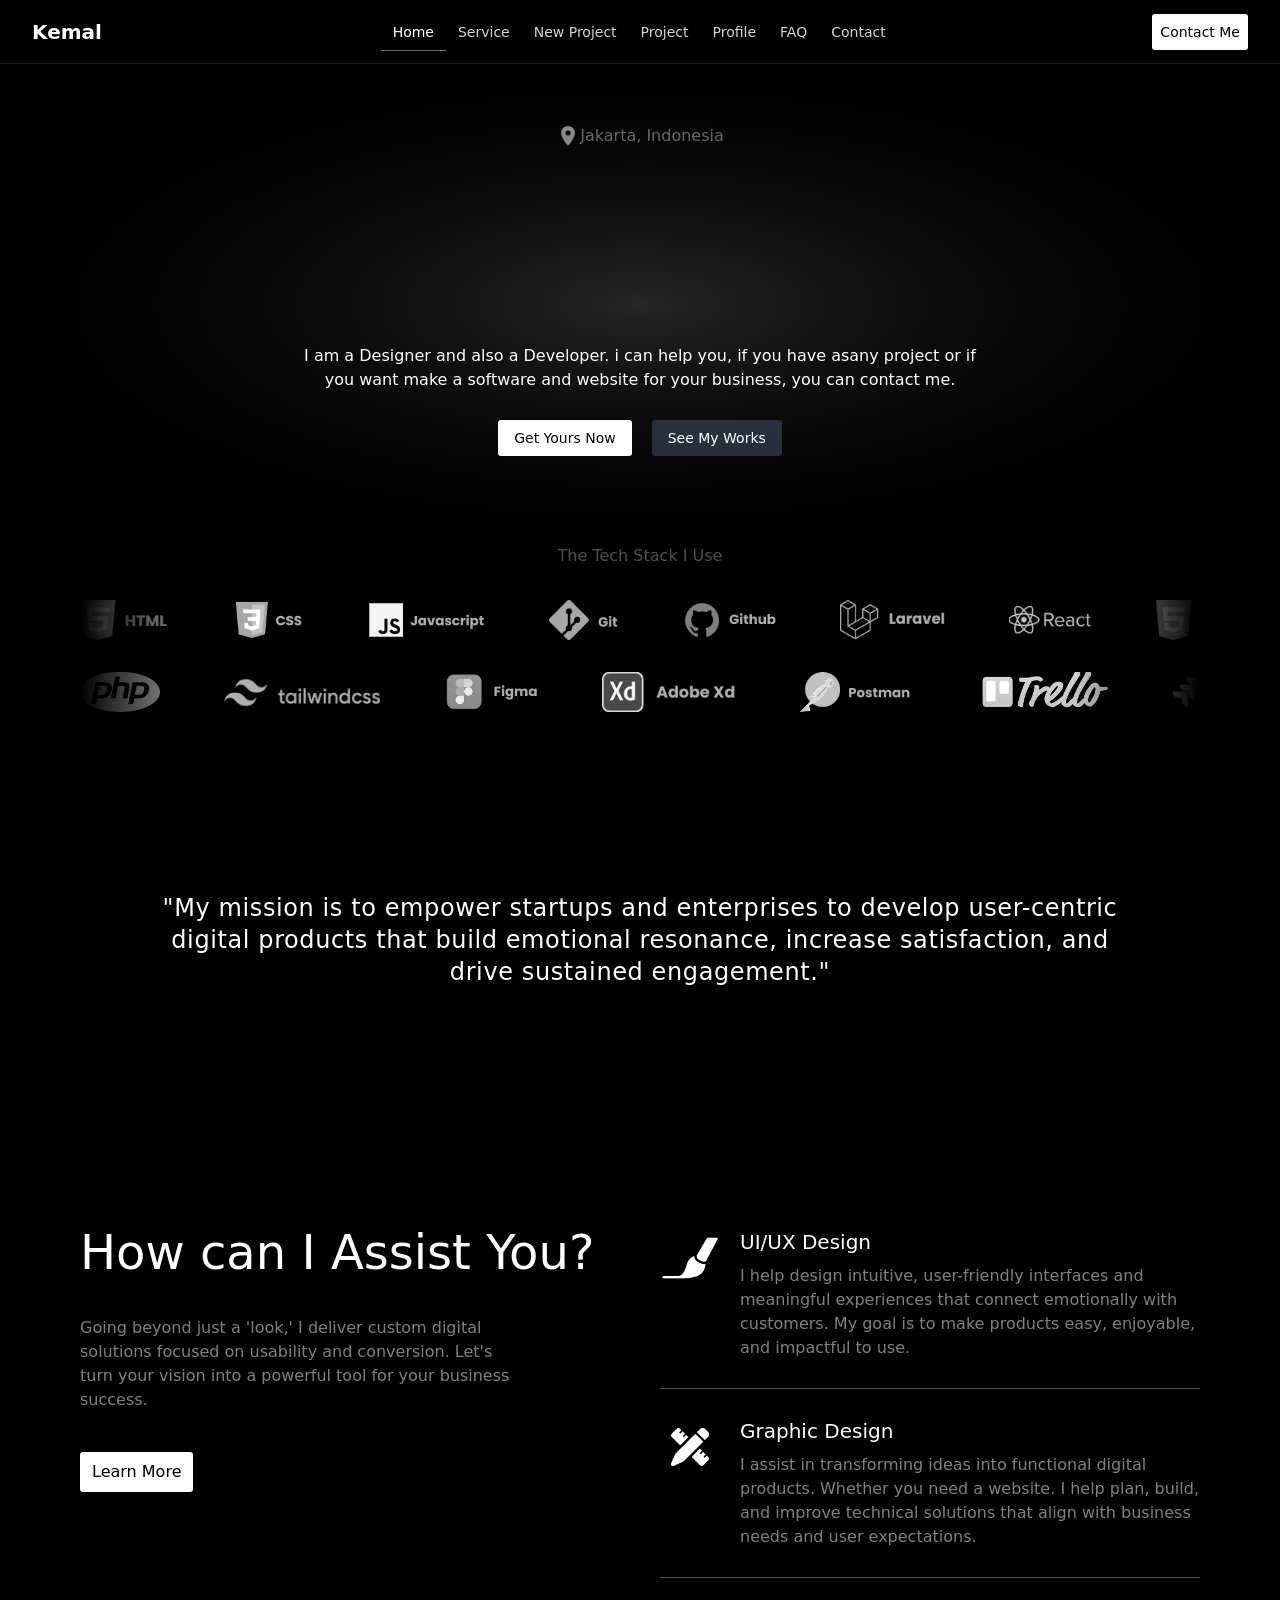
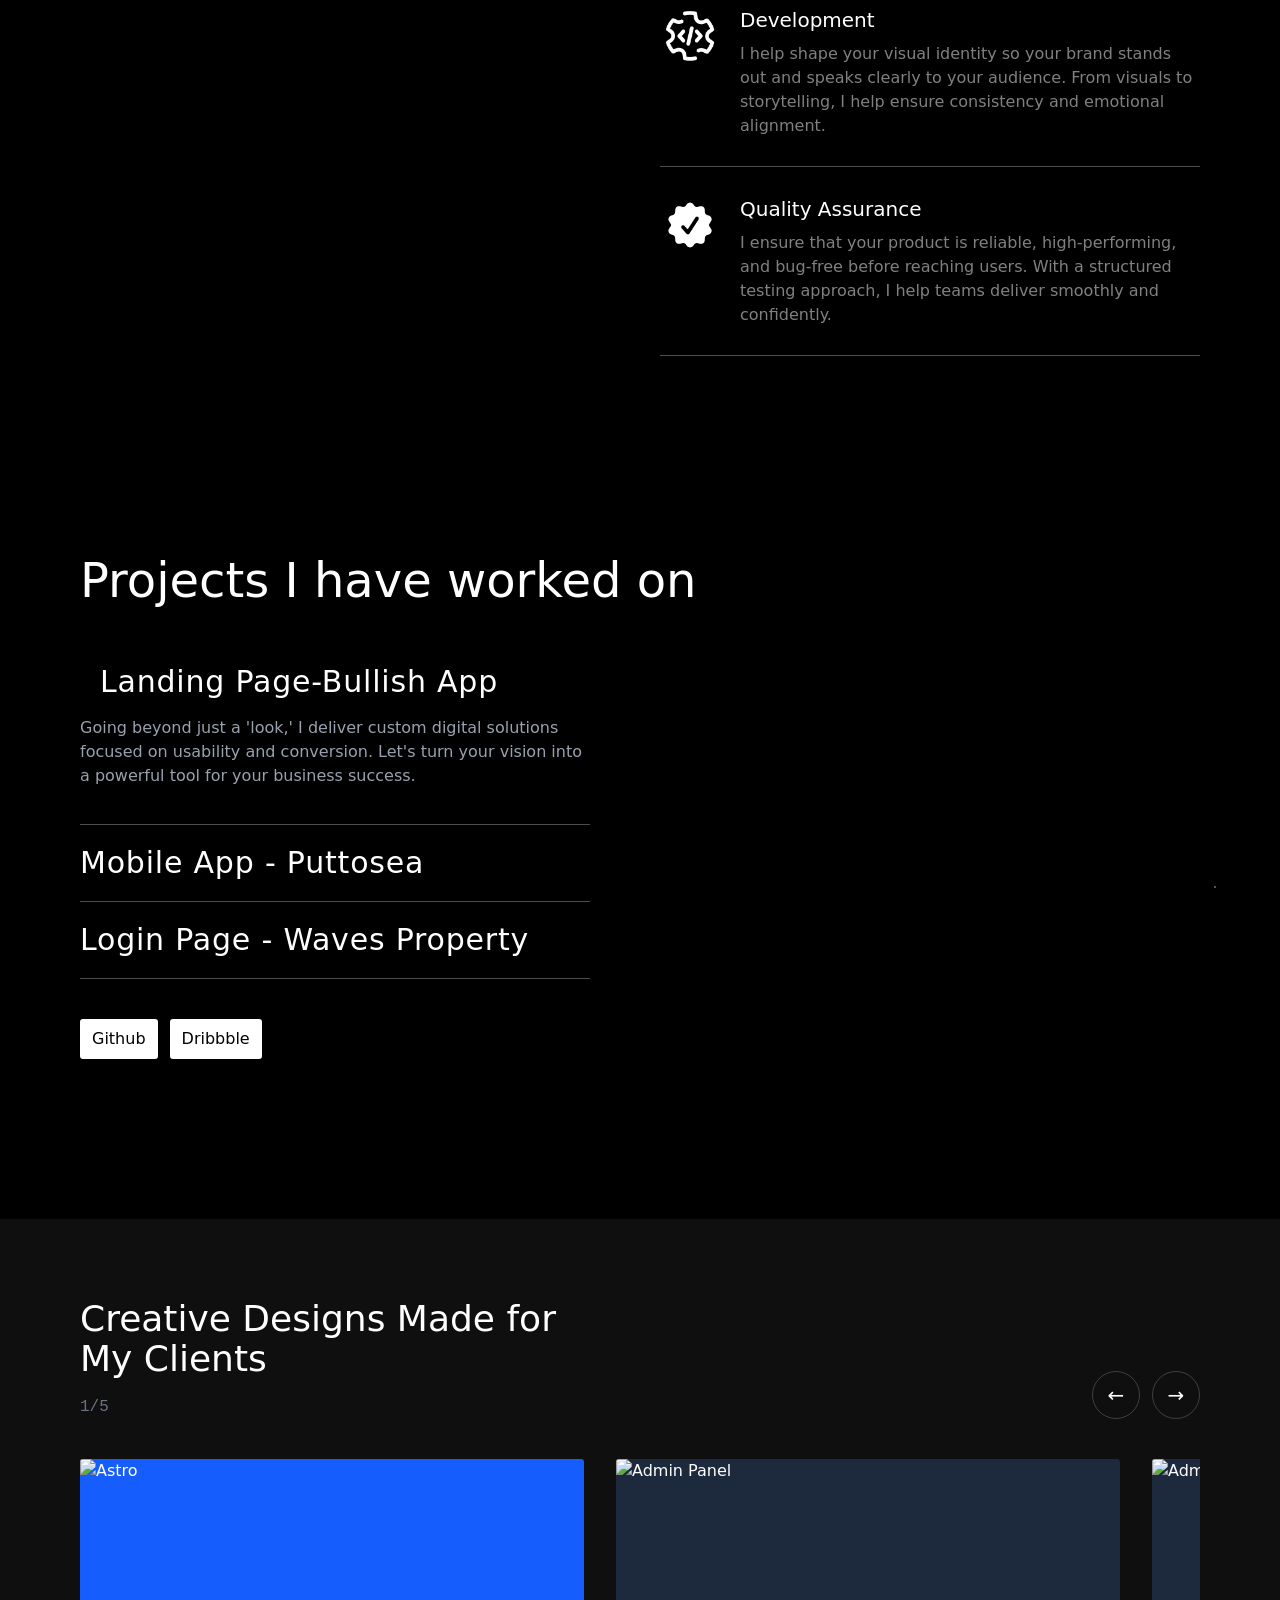
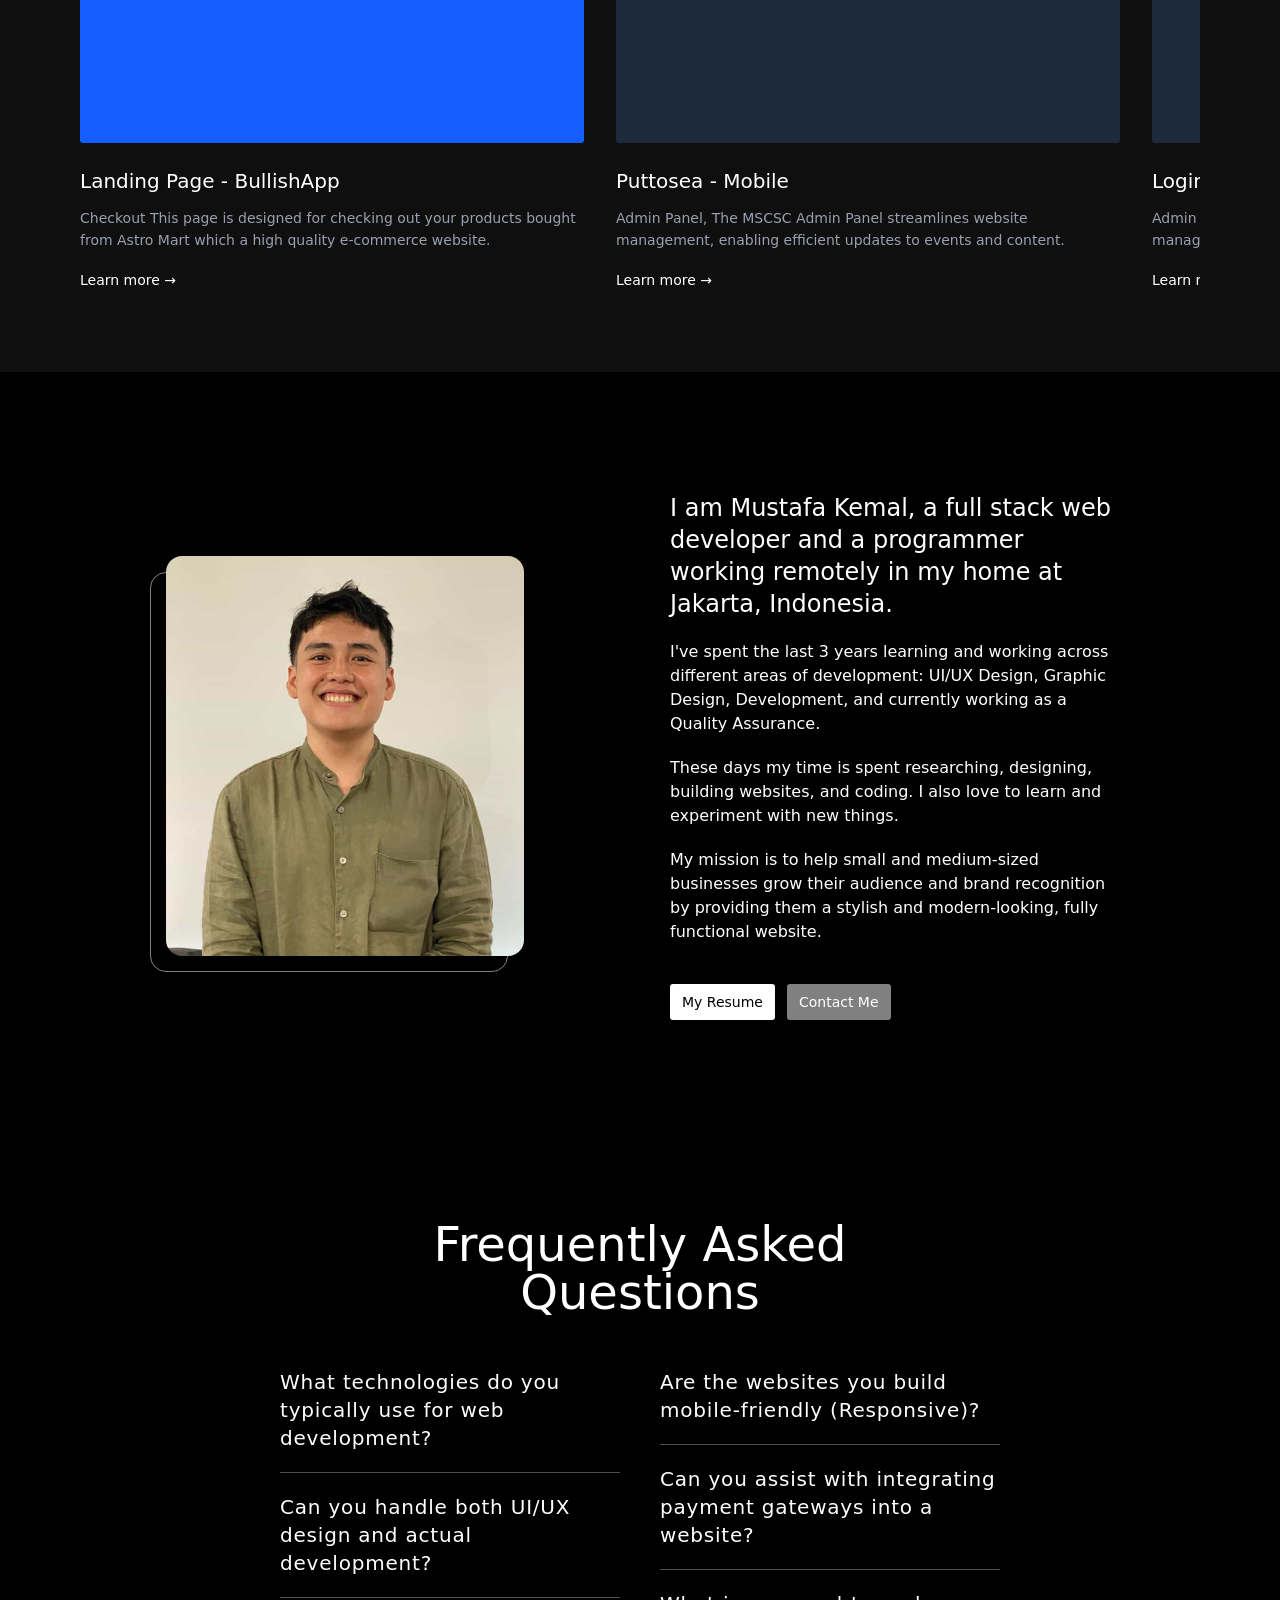
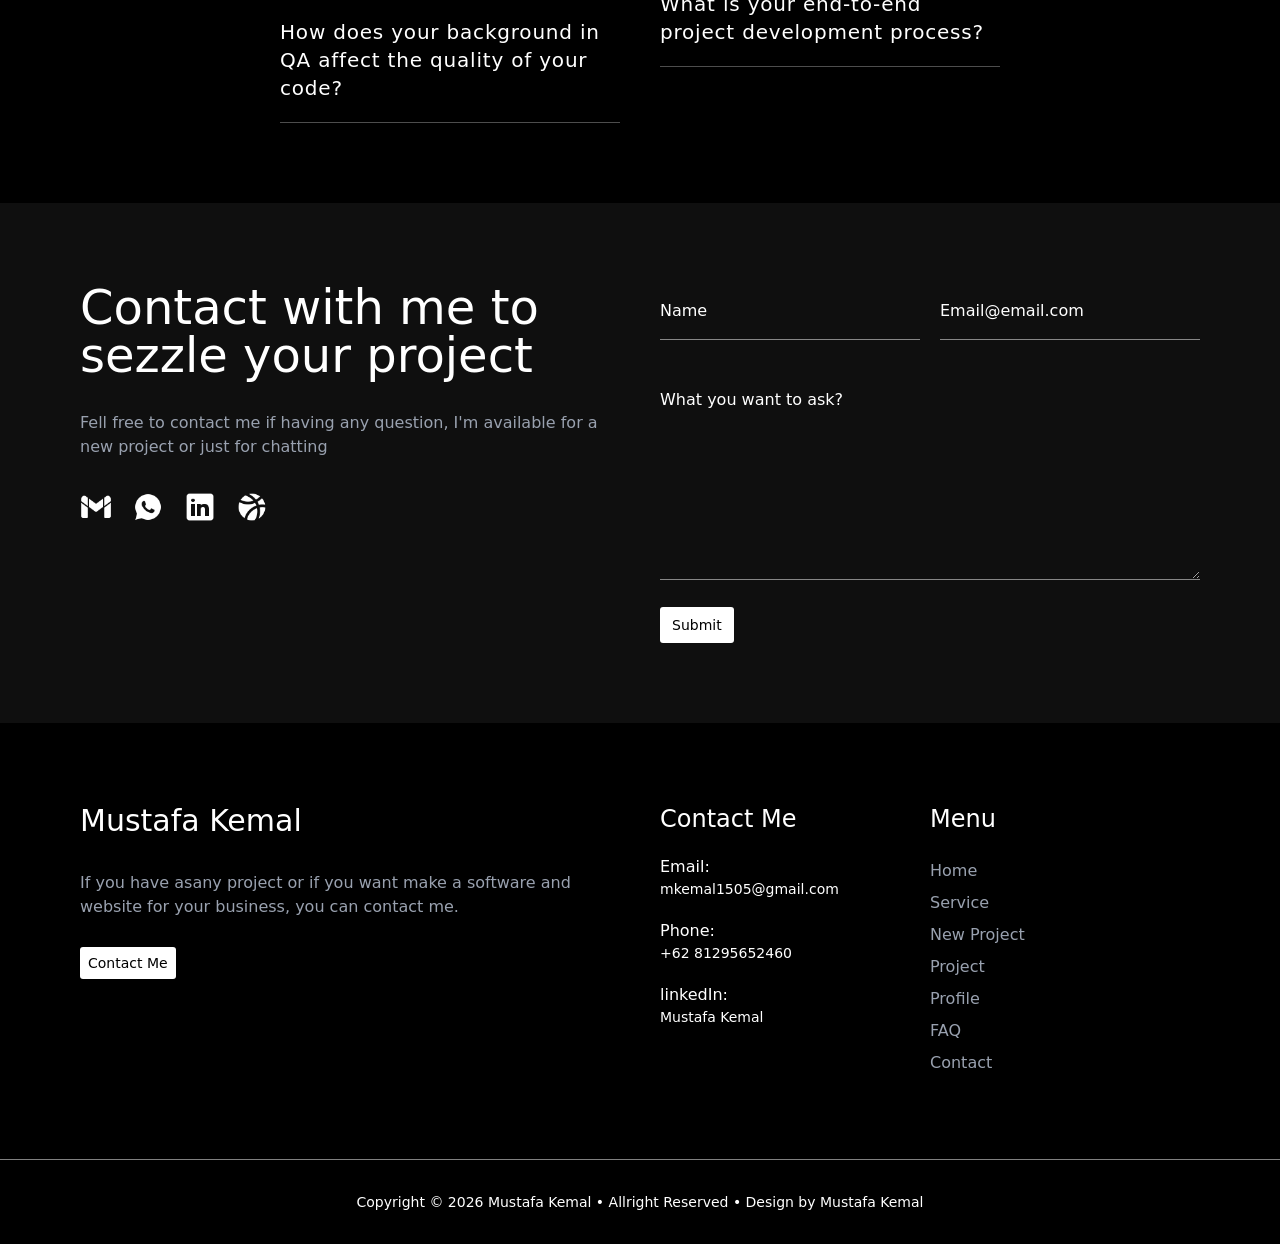
==== commit 3478756d: "optimasi animasi" ====
--- a/index.html
+++ b/index.html
@@ -7,6 +7,12 @@
     <meta
       name="google-site-verification"
       content="ldB3GICoAynnAQDRxRFGF4nH6I1xcr9tfKPMUye5Mdk"
+    />
+    <link
+      rel="icon"
+      type="image/png"
+      sizes="32x32"
+      href="src/images/icon/favicon_io/favicon-16x16.png"
     />
     <link href="src/output.css" rel="stylesheet" />
     <link
@@ -390,9 +396,11 @@
     </section>
     <!-- Project -->
     <section id="project" class="project py-30 px-6 md:px-20">
+      <h2 class="worked text-5xl font-medium mb-10">
+        Projects I have worked on
+      </h2>
       <article class="grid grid-cols-1 md:grid-cols-2 gap-5">
         <section class="order-2 md:order-1 sm:pr-10">
-          <h2 class="text-5xl font-medium mb-10">Projects I have worked on</h2>
           <ul class="list-project">
             <li class="py-5 border-b border-b-white/30">
               <!-- Area Klik -->
@@ -418,7 +426,7 @@
               <!-- Area Klik -->
               <div
                 class="list cursor-pointer font-extralight tracking-wider hover:font-medium transition-all duration-300 ease-in-out"
-                data-img="src/images/Dribbble shot HD - 1.png"
+                data-img="src/images/Dribbble shot HD-1.jpg"
               >
                 <span class="text-3xl">Mobile App - Puttosea</span>
               </div>
@@ -488,7 +496,7 @@
             <img
               id="main-project-img"
               class="relative z-10 rounded-2xl transition-opacity duration-300 xl:max-h-100 lg:max-h-70 md:max-h-50 object-cover"
-              src="images/Desktop - 1.jpg"
+              src="src/images/Desktop - 1.jpg"
               alt=""
             />
           </div>
@@ -501,7 +509,7 @@
       class="bg-[#0f0f0f] text-white py-20 px-6 sm:px-20"
     >
       <!-- Header: Judul & Navigasi -->
-      <div class="flex justify-between items-end mb-10">
+      <div class="design flex justify-between items-end mb-10">
         <div>
           <h2 class="text-4xl font-medium mb-4">
             Creative Designs Made for<br />My Clients
@@ -531,16 +539,16 @@
         class="flex gap-8 overflow-x-auto no-scrollbar scroll-smooth snap-x snap-proximity touch-pan-x"
       >
         <!-- Item Card 1 -->
-        <div
-          class="card min-w-full sm:min-w-[70%] md:min-w-[45%] snap-start group"
-        >
+        <div class="min-w-full sm:min-w-[70%] md:min-w-[45%] snap-start group">
           <div
             class="aspect-video bg-blue-600 rounded-[3px] overflow-hidden mb-6"
           >
             <img
               src="src/images/Desktop - 1.jpg"
-              class="w-full h-full object-cover group-hover:scale-105 transition-transform duration-500"
+              class="w-full h-full object-cover group-hover:transform group-hover:scale-105 transition-transform duration-500"
               alt="Astro"
+              loading="lazy"
+              decoding="async"
             />
           </div>
           <h3 class="text-xl font-medium mb-3">Landing Page - BullishApp</h3>
@@ -554,16 +562,17 @@
             >Learn more →</a
           >
         </div>
-
         <!-- Item Card 2 -->
-        <div class="card min-w-full md:min-w-[45%] snap-start group">
+        <div class="min-w-full md:min-w-[45%] snap-start group">
           <div
             class="aspect-video bg-slate-800 rounded-[3px] overflow-hidden mb-6"
           >
             <img
-              src="src/images/Dribbble shot HD - 1.png"
-              class="w-full h-full object-cover group-hover:scale-105 transition-transform duration-500"
+              src="src/images/Dribbble shot HD-1.jpg"
+              class="w-full h-full object-cover group-hover:transform group-hover:scale-105 transition-transform duration-500"
               alt="Admin Panel"
+              loading="lazy"
+              decoding="async"
             />
           </div>
           <h3 class="text-xl font-medium mb-3">Puttosea - Mobile</h3>
@@ -578,14 +587,16 @@
           >
         </div>
         <!-- Item Card 2 -->
-        <div class="card min-w-full md:min-w-[45%] snap-start group">
+        <div class="min-w-full md:min-w-[45%] snap-start group">
           <div
             class="aspect-video bg-slate-800 rounded-[3px] overflow-hidden mb-6"
           >
             <img
               src="src/images/dribbble_content.jpg"
-              class="w-full h-full object-cover group-hover:scale-105 transition-transform duration-500"
+              class="w-full h-full object-cover group-hover:transform group-hover:scale-105 transition-transform duration-500"
               alt="Admin Panel"
+              loading="lazy"
+              decoding="async"
             />
           </div>
           <h3 class="text-xl font-medium mb-3">Login Page - Wave Property</h3>
--- a/src/output.css
+++ b/src/output.css
@@ -2,13 +2,10 @@
 @layer properties;
 @layer theme, base, components, utilities;
 @layer theme {
-  :root,
-  :host {
-    --font-sans:
-      ui-sans-serif, system-ui, sans-serif, "Apple Color Emoji",
+  :root, :host {
+    --font-sans: ui-sans-serif, system-ui, sans-serif, "Apple Color Emoji",
       "Segoe UI Emoji", "Segoe UI Symbol", "Noto Color Emoji";
-    --font-mono:
-      ui-monospace, SFMono-Regular, Menlo, Monaco, Consolas, "Liberation Mono",
+    --font-mono: ui-monospace, SFMono-Regular, Menlo, Monaco, Consolas, "Liberation Mono",
       "Courier New", monospace;
     --color-blue-600: oklch(54.6% 0.245 262.881);
     --color-indigo-500: oklch(58.5% 0.233 277.117);
@@ -62,31 +59,17 @@
   }
 }
 @layer base {
-  *,
-  ::after,
-  ::before,
-  ::backdrop,
-  ::file-selector-button {
+  *, ::after, ::before, ::backdrop, ::file-selector-button {
     box-sizing: border-box;
     margin: 0;
     padding: 0;
     border: 0 solid;
   }
-  html,
-  :host {
+  html, :host {
     line-height: 1.5;
     -webkit-text-size-adjust: 100%;
     tab-size: 4;
-    font-family: var(
-      --default-font-family,
-      ui-sans-serif,
-      system-ui,
-      sans-serif,
-      "Apple Color Emoji",
-      "Segoe UI Emoji",
-      "Segoe UI Symbol",
-      "Noto Color Emoji"
-    );
+    font-family: var(--default-font-family, ui-sans-serif, system-ui, sans-serif, "Apple Color Emoji", "Segoe UI Emoji", "Segoe UI Symbol", "Noto Color Emoji");
     font-feature-settings: var(--default-font-feature-settings, normal);
     font-variation-settings: var(--default-font-variation-settings, normal);
     -webkit-tap-highlight-color: transparent;
@@ -100,12 +83,7 @@
     -webkit-text-decoration: underline dotted;
     text-decoration: underline dotted;
   }
-  h1,
-  h2,
-  h3,
-  h4,
-  h5,
-  h6 {
+  h1, h2, h3, h4, h5, h6 {
     font-size: inherit;
     font-weight: inherit;
   }
@@ -114,37 +92,19 @@
     -webkit-text-decoration: inherit;
     text-decoration: inherit;
   }
-  b,
-  strong {
+  b, strong {
     font-weight: bolder;
   }
-  code,
-  kbd,
-  samp,
-  pre {
-    font-family: var(
-      --default-mono-font-family,
-      ui-monospace,
-      SFMono-Regular,
-      Menlo,
-      Monaco,
-      Consolas,
-      "Liberation Mono",
-      "Courier New",
-      monospace
-    );
+  code, kbd, samp, pre {
+    font-family: var(--default-mono-font-family, ui-monospace, SFMono-Regular, Menlo, Monaco, Consolas, "Liberation Mono", "Courier New", monospace);
     font-feature-settings: var(--default-mono-font-feature-settings, normal);
-    font-variation-settings: var(
-      --default-mono-font-variation-settings,
-      normal
-    );
+    font-variation-settings: var(--default-mono-font-variation-settings, normal);
     font-size: 1em;
   }
   small {
     font-size: 80%;
   }
-  sub,
-  sup {
+  sub, sup {
     font-size: 75%;
     line-height: 0;
     position: relative;
@@ -170,33 +130,18 @@
   summary {
     display: list-item;
   }
-  ol,
-  ul,
-  menu {
+  ol, ul, menu {
     list-style: none;
   }
-  img,
-  svg,
-  video,
-  canvas,
-  audio,
-  iframe,
-  embed,
-  object {
+  img, svg, video, canvas, audio, iframe, embed, object {
     display: block;
     vertical-align: middle;
   }
-  img,
-  video {
+  img, video {
     max-width: 100%;
     height: auto;
   }
-  button,
-  input,
-  select,
-  optgroup,
-  textarea,
-  ::file-selector-button {
+  button, input, select, optgroup, textarea, ::file-selector-button {
     font: inherit;
     font-feature-settings: inherit;
     font-variation-settings: inherit;
@@ -218,8 +163,7 @@
   ::placeholder {
     opacity: 1;
   }
-  @supports (not (-webkit-appearance: -apple-pay-button)) or
-    (contain-intrinsic-size: 1px) {
+  @supports (not (-webkit-appearance: -apple-pay-button))  or (contain-intrinsic-size: 1px) {
     ::placeholder {
       color: currentcolor;
       @supports (color: color-mix(in lab, red, red)) {
@@ -243,15 +187,7 @@
   ::-webkit-datetime-edit-fields-wrapper {
     padding: 0;
   }
-  ::-webkit-datetime-edit,
-  ::-webkit-datetime-edit-year-field,
-  ::-webkit-datetime-edit-month-field,
-  ::-webkit-datetime-edit-day-field,
-  ::-webkit-datetime-edit-hour-field,
-  ::-webkit-datetime-edit-minute-field,
-  ::-webkit-datetime-edit-second-field,
-  ::-webkit-datetime-edit-millisecond-field,
-  ::-webkit-datetime-edit-meridiem-field {
+  ::-webkit-datetime-edit, ::-webkit-datetime-edit-year-field, ::-webkit-datetime-edit-month-field, ::-webkit-datetime-edit-day-field, ::-webkit-datetime-edit-hour-field, ::-webkit-datetime-edit-minute-field, ::-webkit-datetime-edit-second-field, ::-webkit-datetime-edit-millisecond-field, ::-webkit-datetime-edit-meridiem-field {
     padding-block: 0;
   }
   ::-webkit-calendar-picker-indicator {
@@ -260,13 +196,10 @@
   :-moz-ui-invalid {
     box-shadow: none;
   }
-  button,
-  input:where([type="button"], [type="reset"], [type="submit"]),
-  ::file-selector-button {
+  button, input:where([type="button"], [type="reset"], [type="submit"]), ::file-selector-button {
     appearance: button;
   }
-  ::-webkit-inner-spin-button,
-  ::-webkit-outer-spin-button {
+  ::-webkit-inner-spin-button, ::-webkit-outer-spin-button {
     height: auto;
   }
   [hidden]:where(:not([hidden="until-found"])) {
@@ -300,9 +233,6 @@
   .inset-y-0 {
     inset-block: calc(var(--spacing) * 0);
   }
-  .start {
-    inset-inline-start: var(--spacing);
-  }
   .top-0 {
     top: calc(var(--spacing) * 0);
   }
@@ -338,6 +268,24 @@
   }
   .row-span-4 {
     grid-row: span 4 / span 4;
+  }
+  .container {
+    width: 100%;
+    @media (width >= 40rem) {
+      max-width: 40rem;
+    }
+    @media (width >= 48rem) {
+      max-width: 48rem;
+    }
+    @media (width >= 64rem) {
+      max-width: 64rem;
+    }
+    @media (width >= 80rem) {
+      max-width: 80rem;
+    }
+    @media (width >= 96rem) {
+      max-width: 96rem;
+    }
   }
   .mx-10 {
     margin-inline: calc(var(--spacing) * 10);
@@ -554,12 +502,8 @@
   .space-y-1 {
     :where(& > :not(:last-child)) {
       --tw-space-y-reverse: 0;
-      margin-block-start: calc(
-        calc(var(--spacing) * 1) * var(--tw-space-y-reverse)
-      );
-      margin-block-end: calc(
-        calc(var(--spacing) * 1) * calc(1 - var(--tw-space-y-reverse))
-      );
+      margin-block-start: calc(calc(var(--spacing) * 1) * var(--tw-space-y-reverse));
+      margin-block-end: calc(calc(var(--spacing) * 1) * calc(1 - var(--tw-space-y-reverse)));
     }
   }
   .gap-x-10 {
@@ -568,12 +512,8 @@
   .space-x-16 {
     :where(& > :not(:last-child)) {
       --tw-space-x-reverse: 0;
-      margin-inline-start: calc(
-        calc(var(--spacing) * 16) * var(--tw-space-x-reverse)
-      );
-      margin-inline-end: calc(
-        calc(var(--spacing) * 16) * calc(1 - var(--tw-space-x-reverse))
-      );
+      margin-inline-start: calc(calc(var(--spacing) * 16) * var(--tw-space-x-reverse));
+      margin-inline-end: calc(calc(var(--spacing) * 16) * calc(1 - var(--tw-space-x-reverse)));
     }
   }
   .overflow-hidden {
@@ -636,31 +576,19 @@
   .border-t-white\/50 {
     border-top-color: color-mix(in srgb, #fff 50%, transparent);
     @supports (color: color-mix(in lab, red, red)) {
-      border-top-color: color-mix(
-        in oklab,
-        var(--color-white) 50%,
-        transparent
-      );
+      border-top-color: color-mix(in oklab, var(--color-white) 50%, transparent);
     }
   }
   .border-b-white\/30 {
     border-bottom-color: color-mix(in srgb, #fff 30%, transparent);
     @supports (color: color-mix(in lab, red, red)) {
-      border-bottom-color: color-mix(
-        in oklab,
-        var(--color-white) 30%,
-        transparent
-      );
+      border-bottom-color: color-mix(in oklab, var(--color-white) 30%, transparent);
     }
   }
   .border-b-white\/50 {
     border-bottom-color: color-mix(in srgb, #fff 50%, transparent);
     @supports (color: color-mix(in lab, red, red)) {
-      border-bottom-color: color-mix(
-        in oklab,
-        var(--color-white) 50%,
-        transparent
-      );
+      border-bottom-color: color-mix(in oklab, var(--color-white) 50%, transparent);
     }
   }
   .bg-\[\#0f0f0f\] {
@@ -676,31 +604,15 @@
     background-color: var(--color-gray-700);
   }
   .bg-gray-700\/70 {
-    background-color: color-mix(
-      in srgb,
-      oklch(37.3% 0.034 259.733) 70%,
-      transparent
-    );
+    background-color: color-mix(in srgb, oklch(37.3% 0.034 259.733) 70%, transparent);
     @supports (color: color-mix(in lab, red, red)) {
-      background-color: color-mix(
-        in oklab,
-        var(--color-gray-700) 70%,
-        transparent
-      );
+      background-color: color-mix(in oklab, var(--color-gray-700) 70%, transparent);
     }
   }
   .bg-gray-950\/50 {
-    background-color: color-mix(
-      in srgb,
-      oklch(13% 0.028 261.692) 50%,
-      transparent
-    );
+    background-color: color-mix(in srgb, oklch(13% 0.028 261.692) 50%, transparent);
     @supports (color: color-mix(in lab, red, red)) {
-      background-color: color-mix(
-        in oklab,
-        var(--color-gray-950) 50%,
-        transparent
-      );
+      background-color: color-mix(in oklab, var(--color-gray-950) 50%, transparent);
     }
   }
   .bg-slate-800 {
@@ -712,11 +624,7 @@
   .bg-white\/50 {
     background-color: color-mix(in srgb, #fff 50%, transparent);
     @supports (color: color-mix(in lab, red, red)) {
-      background-color: color-mix(
-        in oklab,
-        var(--color-white) 50%,
-        transparent
-      );
+      background-color: color-mix(in oklab, var(--color-white) 50%, transparent);
     }
   }
   .bg-linear-to-l {
@@ -739,46 +647,22 @@
   }
   .from-black {
     --tw-gradient-from: var(--color-black);
-    --tw-gradient-stops: var(
-      --tw-gradient-via-stops,
-      var(--tw-gradient-position),
-      var(--tw-gradient-from) var(--tw-gradient-from-position),
-      var(--tw-gradient-to) var(--tw-gradient-to-position)
-    );
+    --tw-gradient-stops: var(--tw-gradient-via-stops, var(--tw-gradient-position), var(--tw-gradient-from) var(--tw-gradient-from-position), var(--tw-gradient-to) var(--tw-gradient-to-position));
   }
   .from-white\/15 {
     --tw-gradient-from: color-mix(in srgb, #fff 15%, transparent);
     @supports (color: color-mix(in lab, red, red)) {
-      --tw-gradient-from: color-mix(
-        in oklab,
-        var(--color-white) 15%,
-        transparent
-      );
-    }
-    --tw-gradient-stops: var(
-      --tw-gradient-via-stops,
-      var(--tw-gradient-position),
-      var(--tw-gradient-from) var(--tw-gradient-from-position),
-      var(--tw-gradient-to) var(--tw-gradient-to-position)
-    );
+      --tw-gradient-from: color-mix(in oklab, var(--color-white) 15%, transparent);
+    }
+    --tw-gradient-stops: var(--tw-gradient-via-stops, var(--tw-gradient-position), var(--tw-gradient-from) var(--tw-gradient-from-position), var(--tw-gradient-to) var(--tw-gradient-to-position));
   }
   .to-black {
     --tw-gradient-to: var(--color-black);
-    --tw-gradient-stops: var(
-      --tw-gradient-via-stops,
-      var(--tw-gradient-position),
-      var(--tw-gradient-from) var(--tw-gradient-from-position),
-      var(--tw-gradient-to) var(--tw-gradient-to-position)
-    );
+    --tw-gradient-stops: var(--tw-gradient-via-stops, var(--tw-gradient-position), var(--tw-gradient-from) var(--tw-gradient-from-position), var(--tw-gradient-to) var(--tw-gradient-to-position));
   }
   .to-transparent {
     --tw-gradient-to: transparent;
-    --tw-gradient-stops: var(
-      --tw-gradient-via-stops,
-      var(--tw-gradient-position),
-      var(--tw-gradient-from) var(--tw-gradient-from-position),
-      var(--tw-gradient-to) var(--tw-gradient-to-position)
-    );
+    --tw-gradient-stops: var(--tw-gradient-via-stops, var(--tw-gradient-position), var(--tw-gradient-from) var(--tw-gradient-from-position), var(--tw-gradient-to) var(--tw-gradient-to-position));
   }
   .object-cover {
     object-fit: cover;
@@ -927,69 +811,28 @@
     opacity: 40%;
   }
   .transition {
-    transition-property:
-      color,
-      background-color,
-      border-color,
-      outline-color,
-      text-decoration-color,
-      fill,
-      stroke,
-      --tw-gradient-from,
-      --tw-gradient-via,
-      --tw-gradient-to,
-      opacity,
-      box-shadow,
-      transform,
-      translate,
-      scale,
-      rotate,
-      filter,
-      -webkit-backdrop-filter,
-      backdrop-filter,
-      display,
-      content-visibility,
-      overlay,
-      pointer-events;
-    transition-timing-function: var(
-      --tw-ease,
-      var(--default-transition-timing-function)
-    );
+    transition-property: color, background-color, border-color, outline-color, text-decoration-color, fill, stroke, --tw-gradient-from, --tw-gradient-via, --tw-gradient-to, opacity, box-shadow, transform, translate, scale, rotate, filter, -webkit-backdrop-filter, backdrop-filter, display, content-visibility, overlay, pointer-events;
+    transition-timing-function: var(--tw-ease, var(--default-transition-timing-function));
     transition-duration: var(--tw-duration, var(--default-transition-duration));
   }
   .transition-all {
     transition-property: all;
-    transition-timing-function: var(
-      --tw-ease,
-      var(--default-transition-timing-function)
-    );
+    transition-timing-function: var(--tw-ease, var(--default-transition-timing-function));
     transition-duration: var(--tw-duration, var(--default-transition-duration));
   }
   .transition-colors {
-    transition-property:
-      color, background-color, border-color, outline-color,
-      text-decoration-color, fill, stroke, --tw-gradient-from,
-      --tw-gradient-via, --tw-gradient-to;
-    transition-timing-function: var(
-      --tw-ease,
-      var(--default-transition-timing-function)
-    );
+    transition-property: color, background-color, border-color, outline-color, text-decoration-color, fill, stroke, --tw-gradient-from, --tw-gradient-via, --tw-gradient-to;
+    transition-timing-function: var(--tw-ease, var(--default-transition-timing-function));
     transition-duration: var(--tw-duration, var(--default-transition-duration));
   }
   .transition-opacity {
     transition-property: opacity;
-    transition-timing-function: var(
-      --tw-ease,
-      var(--default-transition-timing-function)
-    );
+    transition-timing-function: var(--tw-ease, var(--default-transition-timing-function));
     transition-duration: var(--tw-duration, var(--default-transition-duration));
   }
   .transition-transform {
     transition-property: transform, translate, scale, rotate;
-    transition-timing-function: var(
-      --tw-ease,
-      var(--default-transition-timing-function)
-    );
+    transition-timing-function: var(--tw-ease, var(--default-transition-timing-function));
     transition-duration: var(--tw-duration, var(--default-transition-duration));
   }
   .transition-discrete {
@@ -1043,6 +886,13 @@
         --tw-scale-y: 105%;
         --tw-scale-z: 105%;
         scale: var(--tw-scale-x) var(--tw-scale-y);
+      }
+    }
+  }
+  .group-hover\:transform {
+    &:is(:where(.group):hover *) {
+      @media (hover: hover) {
+        transform: var(--tw-rotate-x,) var(--tw-rotate-y,) var(--tw-rotate-z,) var(--tw-skew-x,) var(--tw-skew-y,);
       }
     }
   }
@@ -1088,11 +938,7 @@
       content: var(--tw-content);
       background-color: color-mix(in srgb, #fff 10%, transparent);
       @supports (color: color-mix(in lab, red, red)) {
-        background-color: color-mix(
-          in oklab,
-          var(--color-white) 10%,
-          transparent
-        );
+        background-color: color-mix(in oklab, var(--color-white) 10%, transparent);
       }
     }
   }
@@ -1164,11 +1010,7 @@
       @media (hover: hover) {
         background-color: color-mix(in srgb, #fff 5%, transparent);
         @supports (color: color-mix(in lab, red, red)) {
-          background-color: color-mix(
-            in oklab,
-            var(--color-white) 5%,
-            transparent
-          );
+          background-color: color-mix(in oklab, var(--color-white) 5%, transparent);
         }
       }
     }
@@ -1178,11 +1020,7 @@
       @media (hover: hover) {
         background-color: color-mix(in srgb, #fff 50%, transparent);
         @supports (color: color-mix(in lab, red, red)) {
-          background-color: color-mix(
-            in oklab,
-            var(--color-white) 50%,
-            transparent
-          );
+          background-color: color-mix(in oklab, var(--color-white) 50%, transparent);
         }
       }
     }
@@ -1192,11 +1030,7 @@
       @media (hover: hover) {
         background-color: color-mix(in srgb, #fff 70%, transparent);
         @supports (color: color-mix(in lab, red, red)) {
-          background-color: color-mix(
-            in oklab,
-            var(--color-white) 70%,
-            transparent
-          );
+          background-color: color-mix(in oklab, var(--color-white) 70%, transparent);
         }
       }
     }
@@ -1243,11 +1077,6 @@
     &:focus {
       --tw-outline-style: none;
       outline-style: none;
-    }
-  }
-  .active\:text-black {
-    &:active {
-      color: var(--color-black);
     }
   }
   .in-aria-expanded\:hidden {
@@ -1265,8 +1094,7 @@
   }
   .data-closed\:transform {
     &[data-closed] {
-      transform: var(--tw-rotate-x,) var(--tw-rotate-y,) var(--tw-rotate-z,)
-        var(--tw-skew-x,) var(--tw-skew-y,);
+      transform: var(--tw-rotate-x,) var(--tw-rotate-y,) var(--tw-rotate-z,) var(--tw-skew-x,) var(--tw-skew-y,);
     }
   }
   .data-closed\:opacity-0 {
@@ -1565,6 +1393,26 @@
   inherits: false;
   initial-value: 1;
 }
+@property --tw-rotate-x {
+  syntax: "*";
+  inherits: false;
+}
+@property --tw-rotate-y {
+  syntax: "*";
+  inherits: false;
+}
+@property --tw-rotate-z {
+  syntax: "*";
+  inherits: false;
+}
+@property --tw-skew-x {
+  syntax: "*";
+  inherits: false;
+}
+@property --tw-skew-y {
+  syntax: "*";
+  inherits: false;
+}
 @property --tw-content {
   syntax: "*";
   initial-value: "";
@@ -1574,26 +1422,6 @@
   syntax: "*";
   inherits: false;
   initial-value: solid;
-}
-@property --tw-rotate-x {
-  syntax: "*";
-  inherits: false;
-}
-@property --tw-rotate-y {
-  syntax: "*";
-  inherits: false;
-}
-@property --tw-rotate-z {
-  syntax: "*";
-  inherits: false;
-}
-@property --tw-skew-x {
-  syntax: "*";
-  inherits: false;
-}
-@property --tw-skew-y {
-  syntax: "*";
-  inherits: false;
 }
 @keyframes loop-scroll {
   from {
@@ -1612,12 +1440,8 @@
   }
 }
 @layer properties {
-  @supports ((-webkit-hyphens: none) and (not (margin-trim: inline))) or
-    ((-moz-orient: inline) and (not (color: rgb(from red r g b)))) {
-    *,
-    ::before,
-    ::after,
-    ::backdrop {
+  @supports ((-webkit-hyphens: none) and (not (margin-trim: inline))) or ((-moz-orient: inline) and (not (color:rgb(from red r g b)))) {
+    *, ::before, ::after, ::backdrop {
       --tw-pan-x: initial;
       --tw-pan-y: initial;
       --tw-pinch-zoom: initial;
@@ -1642,13 +1466,13 @@
       --tw-scale-x: 1;
       --tw-scale-y: 1;
       --tw-scale-z: 1;
-      --tw-content: "";
-      --tw-outline-style: solid;
       --tw-rotate-x: initial;
       --tw-rotate-y: initial;
       --tw-rotate-z: initial;
       --tw-skew-x: initial;
       --tw-skew-y: initial;
-    }
-  }
-}
+      --tw-content: "";
+      --tw-outline-style: solid;
+    }
+  }
+}
